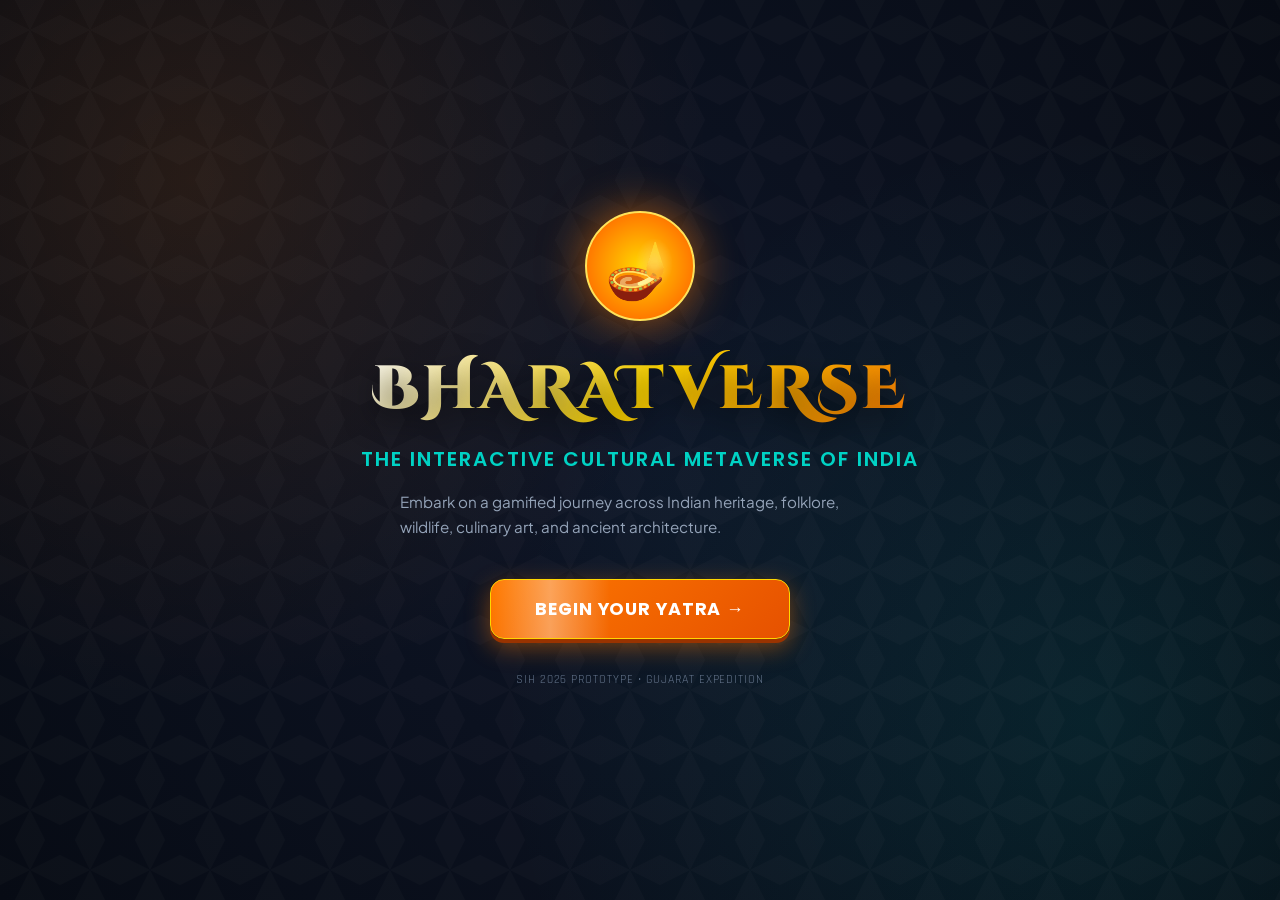
==== index.html @ 57dc3ab0 "Frontend" ====
<!DOCTYPE html>
<html lang="en">
<head>
  <meta charset="UTF-8">
  <meta name="viewport" content="width=device-width, initial-scale=1.0, maximum-scale=1.0, user-scalable=no">
  <title>BharatVerse — The Cultural Metaverse of India (SIH 2026 Prototype)</title>
  
  <!-- Google Fonts: Cinzel Decorative, Poppins, Plus Jakarta Sans, Rajdhani -->
  <link rel="preconnect" href="https://fonts.googleapis.com">
  <link rel="preconnect" href="https://fonts.gstatic.com" crossorigin>
  <link href="https://fonts.googleapis.com/css2?family=Cinzel+Decorative:wght@700;900&family=Plus+Jakarta+Sans:wght@400;500;600;700&family=Poppins:wght@500;600;700;800&family=Rajdhani:wght@600;700;800&display=swap" rel="stylesheet">
  
  <!-- CSS Stylesheets -->
  <link rel="stylesheet" href="css/main.css">
  <link rel="stylesheet" href="css/components.css">
  <link rel="stylesheet" href="css/animations.css">
  <link rel="stylesheet" href="css/map.css">
</head>
<body>
  <!-- Ambient Cosmic & Sacred Mandala Background -->
  <div class="bg-bharat-universe">
    <div class="bg-mandala-overlay"></div>
  </div>

  <!-- App Shell Container -->
  <div id="app">

    <!-- Global Top Game HUD (Heads-Up Display) -->
    <header id="top-hud" class="top-hud hidden" role="banner" aria-label="Game HUD">
      <!-- Player Profile Info -->
      <div class="hud-player-profile">
        <div class="hud-avatar-frame">
          <span id="hud-avatar-icon">🪖</span>
          <span id="hud-level-badge" class="hud-level-badge">L1</span>
        </div>
        <div class="hud-player-info">
          <span id="hud-player-name" class="hud-player-name">Yatri Explorer</span>
          <span id="hud-player-title" class="hud-player-title">Novice Yatri</span>
        </div>
      </div>

      <!-- XP Level Progress Bar -->
      <div class="hud-xp-container" role="progressbar" aria-label="XP Level Progress" aria-valuenow="50" aria-valuemin="0" aria-valuemax="250">
        <div class="hud-xp-header">
          <span>PROGRESS</span>
          <span id="hud-xp-text">50 / 250 XP</span>
        </div>
        <div class="hud-xp-track">
          <div id="hud-xp-fill" class="hud-xp-fill" style="width: 20%;"></div>
        </div>
      </div>

      <!-- Treasury & Quick Actions -->
      <div class="hud-stats-group">
        <div class="hud-coin-pill" title="Bharat Coins">
          <span>🪙</span>
          <span id="hud-coins-val">100</span>
        </div>
        <button id="hud-sound-toggle-btn" class="btn-icon" title="Toggle Sound (Mute/Unmute)" aria-label="Sound Toggle">
          🔊
        </button>
        <button id="hud-logout-btn" class="btn-icon" title="Switch Explorer Profile" aria-label="Switch Profile">
          ⚙️
        </button>
      </div>
    </header>

    <!-- Main Screens Viewport -->
    <main class="screens-viewport">

      <!-- ====================================================================
           SCREEN 1: SPLASH SCREEN
           ==================================================================== -->
      <section id="screen-splash" class="screen" aria-label="Splash Screen">
        <div class="flex flex-col items-center justify-center h-full text-center px-4" style="height: 100%; display: flex; flex-direction: column; align-items: center; justify-content: center; padding: 1.5rem;">
          
          <!-- Animated Golden Emblem -->
          <div class="anim-float mb-6" style="margin-bottom: 1.5rem;">
            <div style="width: 110px; height: 110px; border-radius: 50%; background: radial-gradient(circle, #FFD700 0%, #FF7A00 70%, transparent 100%); display: flex; align-items: center; justify-content: center; box-shadow: 0 0 45px rgba(255, 122, 0, 0.6); border: 2px solid #FFE259;">
              <span style="font-size: 3.5rem;">🪔</span>
            </div>
          </div>

          <!-- Title & Tagline -->
          <h1 style="font-family: var(--font-display); font-size: clamp(2.2rem, 5vw, 3.8rem); font-weight: 900; letter-spacing: 0.06em; background: linear-gradient(135deg, #FFFFFF 0%, #FFD700 50%, #FF7A00 100%); -webkit-background-clip: text; -webkit-text-fill-color: transparent; margin-bottom: 0.5rem; text-shadow: 0 10px 30px rgba(0,0,0,0.5);">
            BHARATVERSE
          </h1>
          
          <p style="font-family: var(--font-title); font-size: clamp(0.95rem, 2vw, 1.25rem); color: var(--color-peacock-light); font-weight: 600; letter-spacing: 0.1em; text-transform: uppercase; margin-bottom: 1rem;">
            The Interactive Cultural Metaverse of India
          </p>

          <p style="max-width: 480px; font-size: 0.95rem; color: #94A3B8; margin-bottom: 2.5rem; line-height: 1.6;">
            Embark on a gamified journey across Indian heritage, folklore, wildlife, culinary art, and ancient architecture.
          </p>

          <!-- Call to Action Button -->
          <button id="splash-enter-btn" class="btn btn-primary btn-shimmer-effect" style="padding: 1rem 2.75rem; font-size: 1.1rem;">
            Begin Your Yatra →
          </button>

          <div style="margin-top: 2rem; font-size: 0.75rem; color: #64748B; font-family: var(--font-mono); letter-spacing: 0.08em;">
            SIH 2026 PROTOTYPE • GUJARAT EXPEDITION
          </div>
        </div>
      </section>

      <!-- ====================================================================
           SCREEN 2: LOGIN & AVATAR ONBOARDING
           ==================================================================== -->
      <section id="screen-login" class="screen" aria-label="Login & Onboarding">
        <div style="height: 100%; display: flex; align-items: center; justify-content: center; padding: 1.5rem;">
          <div class="glass-panel" style="width: 100%; max-width: 480px; padding: 2rem; text-align: center;">
            
            <div style="display: inline-flex; align-items: center; justify-content: center; width: 56px; height: 56px; border-radius: 50%; background: rgba(255, 122, 0, 0.15); border: 1px solid var(--color-kesariya); font-size: 1.8rem; margin-bottom: 1rem;">
              🧭
            </div>

            <h2 style="font-family: var(--font-display); font-size: 1.75rem; color: #FFFFFF; margin-bottom: 0.25rem;">
              Create Explorer Profile
            </h2>
            <p style="font-size: 0.85rem; color: #94A3B8; margin-bottom: 1.5rem;">
              Choose your cultural companion avatar and enter your name.
            </p>

            <!-- Avatar Selection Grid -->
            <div style="text-align: left;">
              <label style="font-size: 0.75rem; font-weight: 700; color: #CBD5E1; text-transform: uppercase; letter-spacing: 0.05em;">
                Select Avatar
              </label>
              <div id="login-avatar-grid" class="avatar-grid">
                <!-- Dynamically populated from statesData.js -->
              </div>
            </div>

            <!-- Name Input Field -->
            <div style="text-align: left; margin-bottom: 1.5rem;">
              <label for="login-name-input" style="font-size: 0.75rem; font-weight: 700; color: #CBD5E1; text-transform: uppercase; letter-spacing: 0.05em; display: block; margin-bottom: 0.4rem;">
                Explorer Name
              </label>
              <input type="text" id="login-name-input" class="input-field" placeholder="e.g. Yatri Vikram" maxlength="24" autocomplete="off">
            </div>

            <!-- Action Buttons -->
            <div style="display: flex; flex-direction: column; gap: 0.75rem;">
              <button id="login-submit-btn" class="btn btn-primary btn-shimmer-effect" style="width: 100%;">
                Enter BharatVerse →
              </button>
              
              <button id="login-guest-btn" class="btn btn-outline" style="width: 100%;">
                ⚡ Quick Play as Guest
              </button>
            </div>

            <p style="font-size: 0.72rem; color: #64748B; margin-top: 1.25rem;">
              Progress is securely stored locally on your device.
            </p>
          </div>
        </div>
      </section>

      <!-- ====================================================================
           SCREEN 3: INDIA MAP HUB SCREEN
           ==================================================================== -->
      <section id="screen-map" class="screen" aria-label="India Map Hub">
        <div class="map-screen-layout">
          
          <!-- Interactive Map Viewport -->
          <div class="map-viewport">
            <div id="map-canvas-container" style="width: 100%; height: 100%; display: flex; align-items: center; justify-content: center;">
              <!-- IndiaMap SVG injected here -->
            </div>
          </div>

          <!-- State Info & Quest Sidebar -->
          <aside id="state-info-panel" class="state-info-panel glass-panel" aria-label="State Information Panel">
            <!-- Dynamically populated by IndiaMap.js -->
          </aside>

        </div>
      </section>

    </main>

    <!-- ======================================================================
         GLOBAL REUSABLE MODAL
         ====================================================================== -->
    <div id="global-modal-overlay" class="modal-overlay" role="dialog" aria-modal="true" aria-labelledby="modal-title">
      <div id="global-modal-container" class="modal-container">
        <button id="modal-close-btn" class="modal-close-btn" aria-label="Close Dialog">✕</button>
        
        <div style="display: flex; align-items: center; justify-content: space-between; margin-bottom: 0.5rem;">
          <div id="modal-badge-slot"></div>
        </div>

        <h3 id="modal-title" style="font-family: var(--font-display); font-size: 1.5rem; color: #FFFFFF; margin-bottom: 0.25rem;"></h3>
        <p id="modal-subtitle" style="font-size: 0.85rem; color: var(--color-peacock-light); font-weight: 600; margin-bottom: 1.25rem;"></p>

        <div id="modal-body" style="margin-bottom: 1.75rem;"></div>

        <div style="display: flex; gap: 0.75rem; justify-content: flex-end;">
          <button id="modal-secondary-btn" class="btn btn-outline" style="display: none;"></button>
          <button id="modal-primary-btn" class="btn btn-primary" style="display: none;"></button>
        </div>
      </div>
    </div>

  </div>

  <!-- Vanilla JavaScript Module Entry -->
  <script type="module" src="js/app.js"></script>
</body>
</html>
---- css/main.css ----
/* css/main.css - Core CSS variables, typography, reset, and base layout */

:root {
  /* Cultural Palette Tokens */
  --color-kesariya: #FF7A00;
  --color-kesariya-glow: rgba(255, 122, 0, 0.45);
  --color-marigold: #FFAA00;
  
  --color-peacock: #008E8A;
  --color-peacock-light: #00D2C4;
  --color-peacock-glow: rgba(0, 210, 196, 0.35);

  --color-royal-gold: #FFD700;
  --color-gold-metallic: linear-gradient(135deg, #FFE259 0%, #FFA751 100%);
  --color-gold-border: rgba(255, 215, 0, 0.35);

  --color-rann-white: #F8FAFC;
  --color-rann-sand: #F1E5D1;
  --color-terracotta: #D9534F;

  /* Surfaces & Dark Foundations */
  --bg-cosmic-dark: #070B14;
  --bg-surface-elevated: #0F172A;
  --bg-surface-glass: rgba(15, 23, 42, 0.78);
  --bg-surface-glass-hover: rgba(30, 41, 59, 0.88);
  --bg-surface-glass-border: rgba(255, 255, 255, 0.12);

  /* Status Colors */
  --color-success: #10B981;
  --color-error: #EF4444;
  --color-streak: #FF4500;
  --color-xp: #38BDF8;

  /* Typography */
  --font-display: 'Cinzel Decorative', 'Poppins', Georgia, serif;
  --font-title: 'Poppins', -apple-system, BlinkMacSystemFont, 'Segoe UI', Roboto, sans-serif;
  --font-body: 'Plus Jakarta Sans', -apple-system, BlinkMacSystemFont, 'Segoe UI', Roboto, sans-serif;
  --font-mono: 'Rajdhani', 'Courier New', monospace;

  /* Dimensions */
  --hud-height: 72px;
  --border-radius-sm: 8px;
  --border-radius-md: 14px;
  --border-radius-lg: 20px;
  --border-radius-pill: 9999px;

  /* Elevation */
  --shadow-glass: 0 8px 32px 0 rgba(0, 0, 0, 0.45);
  --shadow-glow-saffron: 0 0 25px rgba(255, 122, 0, 0.45);
  --shadow-glow-gold: 0 0 30px rgba(255, 215, 0, 0.4);
  --shadow-glow-teal: 0 0 25px rgba(0, 210, 196, 0.4);
}

/* Reset & Box Sizing */
*, *::before, *::after {
  box-sizing: border-box;
  margin: 0;
  padding: 0;
  -webkit-tap-highlight-color: transparent;
}

html, body {
  width: 100%;
  height: 100%;
  overflow: hidden;
  background-color: var(--bg-cosmic-dark);
  color: #F8FAFC;
  font-family: var(--font-body);
  font-size: 16px;
  line-height: 1.5;
  user-select: none;
  -webkit-font-smoothing: antialiased;
}

/* Cosmic Background */
.bg-bharat-universe {
  position: fixed;
  inset: 0;
  z-index: 0;
  background-color: var(--bg-cosmic-dark);
  background-image: 
    radial-gradient(circle at 15% 20%, rgba(255, 122, 0, 0.12) 0%, transparent 40%),
    radial-gradient(circle at 85% 80%, rgba(0, 210, 196, 0.1) 0%, transparent 45%),
    radial-gradient(circle at 50% 50%, rgba(15, 23, 42, 0.85) 0%, #070B14 100%);
  overflow: hidden;
  pointer-events: none;
}

/* Sacred Geometric Mandala Grid */
.bg-mandala-overlay {
  position: absolute;
  inset: 0;
  background-image: url("data:image/svg+xml,%3Csvg width='60' height='60' viewBox='0 0 60 60' xmlns='http://www.w3.org/2000/svg'%3E%3Cg fill='%23ffffff' fill-opacity='0.025' fill-rule='evenodd'%3E%3Cpath d='M30 30L15 0h30L30 30zM0 15l30 15L0 45V15zm60 0v30L30 30l30-15zM30 30l15 30H15l15-30z'/%3E%3C/g%3E%3C/svg%3E");
  opacity: 0.8;
}

/* Main App Shell */
#app {
  position: relative;
  width: 100%;
  height: 100%;
  display: flex;
  flex-direction: column;
  z-index: 1;
  overflow: hidden;
}

/* Screen Layer Container */
.screens-viewport {
  position: relative;
  flex: 1;
  width: 100%;
  height: 100%;
  overflow: hidden;
}

/* Individual Screen Container */
.screen {
  position: absolute;
  inset: 0;
  width: 100%;
  height: 100%;
  display: flex;
  flex-direction: column;
  opacity: 0;
  visibility: hidden;
  pointer-events: none;
  transition: opacity 0.35s cubic-bezier(0.4, 0, 0.2, 1), transform 0.35s cubic-bezier(0.4, 0, 0.2, 1);
  transform: scale(0.98);
}

.screen.active {
  opacity: 1;
  visibility: visible;
  pointer-events: all;
  transform: scale(1);
}

/* Glassmorphism Panel Base */
.glass-panel {
  background: var(--bg-surface-glass);
  backdrop-filter: blur(16px);
  -webkit-backdrop-filter: blur(16px);
  border: 1px solid var(--bg-surface-glass-border);
  box-shadow: var(--shadow-glass), inset 0 1px 0 rgba(255, 255, 255, 0.1);
  border-radius: var(--border-radius-lg);
}
---- css/components.css ----
/* css/components.css - Reusable UI components: Buttons, HUD, Cards, Modals, Badges */

/* ==========================================================================
   1. BUTTON SYSTEM
   ========================================================================== */

/* Base Button */
.btn {
  display: inline-flex;
  align-items: center;
  justify-content: center;
  gap: 0.5rem;
  font-family: var(--font-title);
  font-weight: 600;
  font-size: 0.95rem;
  padding: 0.75rem 1.5rem;
  border-radius: var(--border-radius-md);
  border: none;
  cursor: pointer;
  outline: none;
  text-decoration: none;
  transition: all 0.2s cubic-bezier(0.4, 0, 0.2, 1);
  position: relative;
  overflow: hidden;
}

.btn:focus-visible {
  box-shadow: 0 0 0 3px var(--color-peacock-light);
}

/* Primary Adventure CTA (Saffron / Gold 3D Bevel) */
.btn-primary {
  background: linear-gradient(135deg, #FF7A00 0%, #E65100 100%);
  color: #FFFFFF;
  border: 1px solid #FFD700;
  box-shadow: 0 4px 0 #993300, 0 8px 25px rgba(255, 122, 0, 0.45);
  text-transform: uppercase;
  letter-spacing: 0.05em;
  font-weight: 700;
}

.btn-primary:hover {
  transform: translateY(-2px);
  box-shadow: 0 6px 0 #993300, 0 12px 30px rgba(255, 122, 0, 0.65);
  background: linear-gradient(135deg, #FFA040 0%, #FF6F00 100%);
}

.btn-primary:active {
  transform: translateY(2px);
  box-shadow: 0 2px 0 #993300, 0 4px 15px rgba(255, 122, 0, 0.4);
}

/* Secondary Peacock Button */
.btn-secondary {
  background: rgba(0, 142, 138, 0.25);
  color: #E0F7F6;
  border: 1px solid var(--color-peacock-light);
  backdrop-filter: blur(8px);
}

.btn-secondary:hover {
  background: rgba(0, 142, 138, 0.45);
  box-shadow: var(--shadow-glow-teal);
  transform: translateY(-1px);
}

/* Guest / Outline Button */
.btn-outline {
  background: rgba(255, 255, 255, 0.05);
  color: #CBD5E1;
  border: 1px solid rgba(255, 255, 255, 0.2);
}

.btn-outline:hover {
  background: rgba(255, 255, 255, 0.1);
  border-color: rgba(255, 255, 255, 0.4);
  color: #FFFFFF;
}

/* Icon Action Button */
.btn-icon {
  width: 44px;
  height: 44px;
  padding: 0;
  border-radius: var(--border-radius-pill);
  background: rgba(15, 23, 42, 0.7);
  border: 1px solid rgba(255, 255, 255, 0.15);
  color: #F8FAFC;
  display: flex;
  align-items: center;
  justify-content: center;
  transition: all 0.2s ease;
}

.btn-icon:hover {
  background: rgba(30, 41, 59, 0.9);
  border-color: var(--color-royal-gold);
  transform: scale(1.05);
  color: var(--color-royal-gold);
}

/* ==========================================================================
   2. TOP HUD (HEADS-UP DISPLAY)
   ========================================================================== */

.top-hud {
  position: fixed;
  top: 1rem;
  left: 50%;
  transform: translateX(-50%);
  width: calc(100% - 2rem);
  max-width: 1200px;
  height: var(--hud-height);
  z-index: 100;
  display: flex;
  align-items: center;
  justify-content: space-between;
  padding: 0.5rem 1.25rem;
  background: rgba(15, 23, 42, 0.85);
  backdrop-filter: blur(16px);
  -webkit-backdrop-filter: blur(16px);
  border: 1px solid rgba(255, 255, 255, 0.12);
  border-radius: var(--border-radius-pill);
  box-shadow: var(--shadow-glass);
  transition: transform 0.3s ease, opacity 0.3s ease;
}

.top-hud.hidden {
  transform: translate(-50%, -120%);
  opacity: 0;
  pointer-events: none;
}

.hud-player-profile {
  display: flex;
  align-items: center;
  gap: 0.75rem;
}

.hud-avatar-frame {
  position: relative;
  width: 46px;
  height: 46px;
  border-radius: var(--border-radius-pill);
  border: 2px solid var(--color-royal-gold);
  background: #1E293B;
  display: flex;
  align-items: center;
  justify-content: center;
  font-size: 1.5rem;
  box-shadow: 0 0 10px rgba(255, 215, 0, 0.3);
}

.hud-level-badge {
  position: absolute;
  bottom: -4px;
  right: -6px;
  background: var(--color-kesariya);
  color: #FFFFFF;
  font-family: var(--font-mono);
  font-size: 0.7rem;
  font-weight: 700;
  padding: 1px 5px;
  border-radius: var(--border-radius-pill);
  border: 1px solid #FFFFFF;
}

.hud-player-info {
  display: flex;
  flex-direction: column;
}

.hud-player-name {
  font-family: var(--font-title);
  font-size: 0.95rem;
  font-weight: 700;
  color: #F8FAFC;
  line-height: 1.2;
}

.hud-player-title {
  font-size: 0.75rem;
  color: var(--color-peacock-light);
  font-weight: 500;
}

/* XP Bar Component */
.hud-xp-container {
  display: flex;
  flex-direction: column;
  gap: 0.25rem;
  width: 180px;
}

.hud-xp-header {
  display: flex;
  justify-content: space-between;
  font-size: 0.72rem;
  font-family: var(--font-mono);
  font-weight: 700;
  color: #94A3B8;
  letter-spacing: 0.05em;
}

.hud-xp-track {
  width: 100%;
  height: 8px;
  background: rgba(255, 255, 255, 0.1);
  border-radius: var(--border-radius-pill);
  overflow: hidden;
  position: relative;
}

.hud-xp-fill {
  height: 100%;
  width: 0%;
  background: linear-gradient(90deg, var(--color-peacock-light) 0%, var(--color-kesariya) 100%);
  box-shadow: 0 0 10px rgba(255, 122, 0, 0.8);
  border-radius: var(--border-radius-pill);
  transition: width 0.6s cubic-bezier(0.4, 0, 0.2, 1);
}

/* Stats / Coins */
.hud-stats-group {
  display: flex;
  align-items: center;
  gap: 1rem;
}

.hud-coin-pill {
  display: flex;
  align-items: center;
  gap: 0.4rem;
  background: rgba(255, 215, 0, 0.12);
  border: 1px solid rgba(255, 215, 0, 0.3);
  padding: 0.35rem 0.75rem;
  border-radius: var(--border-radius-pill);
  font-family: var(--font-mono);
  font-weight: 700;
  font-size: 0.9rem;
  color: var(--color-royal-gold);
}

/* ==========================================================================
   3. AVATAR SELECTOR & FORM INPUTS
   ========================================================================== */

.avatar-grid {
  display: grid;
  grid-template-columns: repeat(4, 1fr);
  gap: 0.75rem;
  margin: 1.25rem 0;
}

.avatar-card {
  display: flex;
  flex-direction: column;
  align-items: center;
  gap: 0.5rem;
  padding: 0.75rem 0.5rem;
  background: rgba(30, 41, 59, 0.6);
  border: 2px solid transparent;
  border-radius: var(--border-radius-md);
  cursor: pointer;
  transition: all 0.2s ease;
}

.avatar-card:hover {
  background: rgba(30, 41, 59, 0.9);
  border-color: rgba(255, 215, 0, 0.4);
  transform: translateY(-2px);
}

.avatar-card.selected {
  background: rgba(255, 122, 0, 0.15);
  border-color: var(--color-kesariya);
  box-shadow: 0 0 15px rgba(255, 122, 0, 0.4);
}

.avatar-icon {
  font-size: 2.2rem;
  line-height: 1;
}

.avatar-name {
  font-size: 0.8rem;
  font-weight: 600;
  color: #E2E8F0;
}

.input-field {
  width: 100%;
  padding: 0.875rem 1.25rem;
  background: rgba(15, 23, 42, 0.8);
  border: 1px solid rgba(255, 255, 255, 0.15);
  border-radius: var(--border-radius-md);
  color: #FFFFFF;
  font-family: var(--font-body);
  font-size: 1rem;
  outline: none;
  transition: all 0.2s ease;
}

.input-field:focus {
  border-color: var(--color-kesariya);
  box-shadow: 0 0 0 3px rgba(255, 122, 0, 0.25);
  background: rgba(15, 23, 42, 0.95);
}

.input-field::placeholder {
  color: #64748B;
}

/* ==========================================================================
   4. MODALS & POPUPS
   ========================================================================== */

.modal-overlay {
  position: fixed;
  inset: 0;
  z-index: 200;
  background: rgba(7, 11, 20, 0.8);
  backdrop-filter: blur(12px);
  -webkit-backdrop-filter: blur(12px);
  display: flex;
  align-items: center;
  justify-content: center;
  padding: 1.5rem;
  opacity: 0;
  visibility: hidden;
  transition: opacity 0.25s ease, visibility 0.25s ease;
}

.modal-overlay.active {
  opacity: 1;
  visibility: visible;
}

.modal-container {
  width: 100%;
  max-width: 520px;
  background: #0F172A;
  border: 1px solid rgba(255, 255, 255, 0.15);
  border-radius: var(--border-radius-lg);
  box-shadow: 0 20px 50px rgba(0, 0, 0, 0.7);
  padding: 2rem;
  position: relative;
  transform: scale(0.92) translateY(20px);
  transition: transform 0.3s cubic-bezier(0.34, 1.56, 0.64, 1);
  max-height: 90vh;
  overflow-y: auto;
}

.modal-overlay.active .modal-container {
  transform: scale(1) translateY(0);
}

.modal-close-btn {
  position: absolute;
  top: 1.25rem;
  right: 1.25rem;
  background: transparent;
  border: none;
  color: #94A3B8;
  font-size: 1.5rem;
  cursor: pointer;
  width: 36px;
  height: 36px;
  border-radius: var(--border-radius-pill);
  display: flex;
  align-items: center;
  justify-content: center;
  transition: all 0.2s ease;
}

.modal-close-btn:hover {
  background: rgba(255, 255, 255, 0.1);
  color: #FFFFFF;
}

/* Locked State Badge in Modal */
.badge-locked {
  display: inline-flex;
  align-items: center;
  gap: 0.35rem;
  background: rgba(239, 68, 68, 0.15);
  border: 1px solid rgba(239, 68, 68, 0.35);
  color: #F87171;
  font-size: 0.75rem;
  font-weight: 700;
  padding: 0.25rem 0.65rem;
  border-radius: var(--border-radius-pill);
  text-transform: uppercase;
}

.badge-playable {
  display: inline-flex;
  align-items: center;
  gap: 0.35rem;
  background: rgba(16, 185, 129, 0.2);
  border: 1px solid rgba(16, 185, 129, 0.5);
  color: #34D399;
  font-size: 0.75rem;
  font-weight: 700;
  padding: 0.25rem 0.65rem;
  border-radius: var(--border-radius-pill);
  text-transform: uppercase;
}
---- css/animations.css ----
/* css/animations.css - Keyframes, glow pulses, radar markers, and screen transitions */

/* 1. Radar Pulse (Playable Gujarat Marker) */
@keyframes radar-pulse {
  0% {
    transform: scale(0.9);
    opacity: 0.9;
  }
  50% {
    transform: scale(1.6);
    opacity: 0.4;
  }
  100% {
    transform: scale(2.2);
    opacity: 0;
  }
}

.anim-radar {
  animation: radar-pulse 2s cubic-bezier(0.25, 1, 0.5, 1) infinite;
}

/* 2. Floating Gentle Bobbing (Splash Logo & Avatars) */
@keyframes float-bob {
  0%, 100% {
    transform: translateY(0px);
  }
  50% {
    transform: translateY(-8px);
  }
}

.anim-float {
  animation: float-bob 3.5s ease-in-out infinite;
}

/* 3. Golden Aura Breathing */
@keyframes aura-breathe {
  0%, 100% {
    box-shadow: 0 0 20px rgba(255, 122, 0, 0.4), inset 0 0 10px rgba(255, 215, 0, 0.2);
  }
  50% {
    box-shadow: 0 0 35px rgba(255, 215, 0, 0.7), inset 0 0 15px rgba(255, 215, 0, 0.5);
  }
}

.anim-glow-aura {
  animation: aura-breathe 2.8s ease-in-out infinite;
}

/* 4. Button Light Shimmer Streak */
@keyframes shimmer-sweep {
  0% {
    transform: translateX(-150%) skewX(-20deg);
  }
  20%, 100% {
    transform: translateX(250%) skewX(-20deg);
  }
}

.btn-shimmer-effect::after {
  content: '';
  position: absolute;
  top: 0;
  left: 0;
  width: 40%;
  height: 100%;
  background: linear-gradient(90deg, transparent, rgba(255, 255, 255, 0.35), transparent);
  animation: shimmer-sweep 4s infinite ease-in-out;
}

/* 5. Locked State Error Shake */
@keyframes shake-x {
  0%, 100% { transform: translateX(0); }
  20%, 60% { transform: translateX(-5px); }
  40%, 80% { transform: translateX(5px); }
}

.anim-shake {
  animation: shake-x 0.4s ease-in-out;
}

/* 6. Spin / Rotation (Ashoka Chakra / Loader) */
@keyframes continuous-spin {
  from { transform: rotate(0deg); }
  to { transform: rotate(360deg); }
}

.anim-spin {
  animation: continuous-spin 12s linear infinite;
}
---- css/map.css ----
/* css/map.css - Styles for the interactive India SVG Map and State POI Markers */

.map-screen-layout {
  display: flex;
  width: 100%;
  height: 100%;
  padding-top: calc(var(--hud-height) + 1.5rem);
  padding-bottom: 1.5rem;
  padding-left: 2rem;
  padding-right: 2rem;
  gap: 2rem;
  align-items: center;
  justify-content: center;
  position: relative;
}

/* Map Canvas Container */
.map-viewport {
  flex: 1;
  height: 100%;
  display: flex;
  align-items: center;
  justify-content: center;
  position: relative;
  overflow: hidden;
}

.map-svg-container {
  width: 100%;
  max-width: 650px;
  max-height: 80vh;
  position: relative;
  display: flex;
  align-items: center;
  justify-content: center;
}

.india-svg-map {
  width: 100%;
  height: auto;
  max-height: 75vh;
  filter: drop-shadow(0 15px 35px rgba(0, 0, 0, 0.6));
}

/* Base State Vector Styles */
.state-path {
  fill: #1E293B;
  stroke: rgba(255, 255, 255, 0.18);
  stroke-width: 1.2;
  stroke-linejoin: round;
  transition: all 0.25s ease;
  cursor: pointer;
}

.state-path:hover {
  fill: #334155;
  stroke: rgba(255, 255, 255, 0.4);
}

/* Playable State: Gujarat */
.state-path.playable {
  fill: #064E3B;
  stroke: #FFD700;
  stroke-width: 2.2;
  filter: drop-shadow(0 0 12px rgba(255, 215, 0, 0.5));
}

.state-path.playable:hover {
  fill: #047857;
  stroke: #FFE566;
  filter: drop-shadow(0 0 20px rgba(255, 215, 0, 0.8));
}

/* Locked States */
.state-path.locked-state {
  fill: #182030;
  stroke: rgba(148, 163, 184, 0.25);
  stroke-width: 1.2;
}

.state-path.locked-state:hover {
  fill: #222C42;
  stroke: rgba(248, 113, 113, 0.6);
}

/* Specific Tinting for Preview States */
.state-path[data-state-id="rajasthan"] {
  fill: #271E1B;
}
.state-path[data-state-id="tamil-nadu"] {
  fill: #182032;
}
.state-path[data-state-id="west-bengal"] {
  fill: #231C2E;
}

/* Active Selected State */
.state-path.selected {
  stroke-width: 3;
  stroke: #FF7A00;
  filter: drop-shadow(0 0 18px rgba(255, 122, 0, 0.8));
}

/* State Map Markers / Pins Layer */
.map-pins-layer {
  position: absolute;
  inset: 0;
  pointer-events: none;
}

.map-pin {
  position: absolute;
  transform: translate(-50%, -50%);
  pointer-events: all;
  cursor: pointer;
  display: flex;
  flex-direction: column;
  align-items: center;
  gap: 0.35rem;
  transition: transform 0.2s ease;
  z-index: 10;
}

.map-pin:hover {
  transform: translate(-50%, -55%) scale(1.08);
}

/* Playable Gujarat Pin */
.pin-playable .pin-icon-wrap {
  position: relative;
  width: 44px;
  height: 44px;
  border-radius: 50%;
  background: linear-gradient(135deg, #FF7A00, #FFD700);
  display: flex;
  align-items: center;
  justify-content: center;
  box-shadow: 0 0 20px rgba(255, 122, 0, 0.6);
  border: 2px solid #FFFFFF;
}

.pin-radar-ring {
  position: absolute;
  inset: -8px;
  border-radius: 50%;
  border: 2px solid #FFD700;
  pointer-events: none;
}

/* Locked Pin */
.pin-locked .pin-icon-wrap {
  width: 36px;
  height: 36px;
  border-radius: 50%;
  background: rgba(15, 23, 42, 0.85);
  border: 1px solid rgba(255, 255, 255, 0.25);
  display: flex;
  align-items: center;
  justify-content: center;
  color: #94A3B8;
  box-shadow: 0 4px 12px rgba(0, 0, 0, 0.4);
}

.pin-locked:hover .pin-icon-wrap {
  border-color: #F87171;
  color: #F87171;
  box-shadow: 0 0 15px rgba(239, 68, 68, 0.4);
}

.pin-label {
  background: rgba(15, 23, 42, 0.9);
  backdrop-filter: blur(8px);
  border: 1px solid rgba(255, 255, 255, 0.15);
  padding: 0.2rem 0.65rem;
  border-radius: var(--border-radius-pill);
  font-family: var(--font-title);
  font-size: 0.72rem;
  font-weight: 700;
  color: #F8FAFC;
  white-space: nowrap;
  box-shadow: 0 4px 10px rgba(0, 0, 0, 0.4);
}

.pin-playable .pin-label {
  border-color: var(--color-royal-gold);
  color: var(--color-royal-gold);
}

/* State Info Sidebar / Panel */
.state-info-panel {
  width: 360px;
  max-width: 100%;
  height: auto;
  max-height: 80vh;
  display: flex;
  flex-direction: column;
  padding: 1.5rem;
  gap: 1.25rem;
  overflow-y: auto;
  z-index: 20;
}

.state-info-header {
  display: flex;
  align-items: flex-start;
  justify-content: space-between;
}

.state-title-group h2 {
  font-family: var(--font-display);
  font-size: 1.6rem;
  color: #FFFFFF;
  line-height: 1.1;
  margin-bottom: 0.25rem;
}

.state-tagline {
  font-size: 0.82rem;
  color: var(--color-peacock-light);
  font-weight: 500;
}

.state-stats-row {
  display: grid;
  grid-template-columns: repeat(3, 1fr);
  gap: 0.5rem;
}

.stat-box {
  background: rgba(255, 255, 255, 0.04);
  border: 1px solid rgba(255, 255, 255, 0.08);
  border-radius: var(--border-radius-sm);
  padding: 0.5rem;
  text-align: center;
}

.stat-box .val {
  font-family: var(--font-mono);
  font-weight: 700;
  font-size: 1.1rem;
  color: var(--color-royal-gold);
}

.stat-box .lbl {
  font-size: 0.68rem;
  color: #94A3B8;
  text-transform: uppercase;
}

.pillars-list {
  display: flex;
  flex-direction: column;
  gap: 0.4rem;
}

.pillar-item {
  display: flex;
  align-items: center;
  gap: 0.5rem;
  font-size: 0.85rem;
  color: #CBD5E1;
  background: rgba(255, 255, 255, 0.03);
  padding: 0.4rem 0.6rem;
  border-radius: var(--border-radius-sm);
}

/* Responsive Rules */
@media (max-width: 900px) {
  .map-screen-layout {
    flex-direction: column;
    padding-top: calc(var(--hud-height) + 0.75rem);
    padding-left: 1rem;
    padding-right: 1rem;
    padding-bottom: 1rem;
    overflow-y: auto;
  }
  
  .map-viewport {
    min-height: 45vh;
    flex: none;
    width: 100%;
  }

  .state-info-panel {
    width: 100%;
    max-height: none;
  }
}
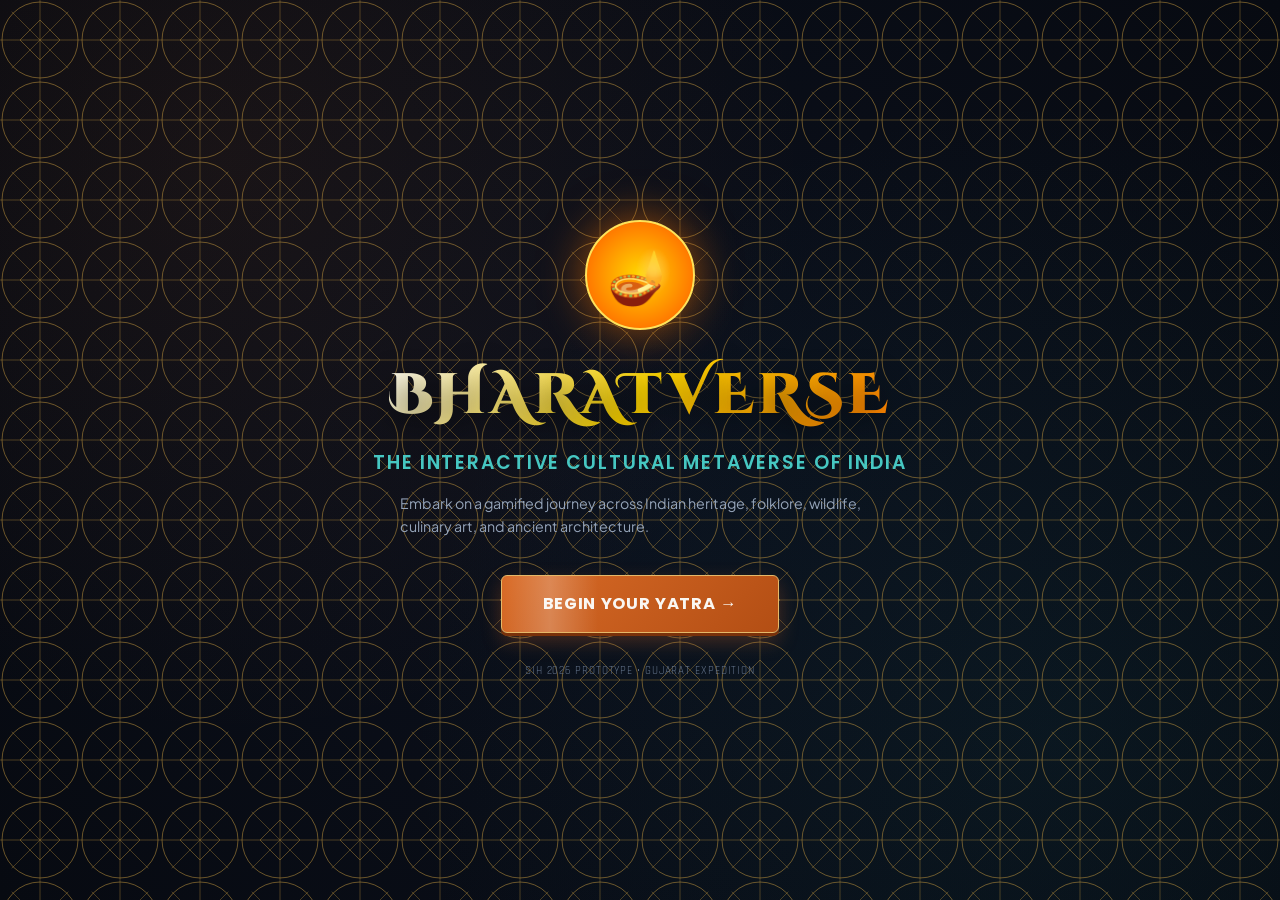
==== commit 11282ce8: "Update" ====
--- a/index.html
+++ b/index.html
@@ -15,6 +15,13 @@
   <link rel="stylesheet" href="css/components.css">
   <link rel="stylesheet" href="css/animations.css">
   <link rel="stylesheet" href="css/map.css">
+  <link rel="stylesheet" href="css/gujarat.css">
+  <link rel="stylesheet" href="css/story.css">
+  <link rel="stylesheet" href="css/minigame.css">
+  <link rel="stylesheet" href="css/quiz.css">
+  <link rel="stylesheet" href="css/museum.css">
+  <link rel="stylesheet" href="css/aiguide.css">
+  <link rel="stylesheet" href="css/gir-guardian.css">
 </head>
 <body>
   <!-- Ambient Cosmic & Sacred Mandala Background -->
@@ -52,6 +59,14 @@
 
       <!-- Treasury & Quick Actions -->
       <div class="hud-stats-group">
+        <div class="hud-score-pill" title="Total Exploration Score">
+          <span>🏆</span>
+          <span id="hud-score-val">0</span>
+        </div>
+        <div class="hud-mastery-pill" title="Gujarat State Mastery Completion">
+          <span>🗺️</span>
+          <span id="hud-mastery-val">0%</span>
+        </div>
         <div class="hud-coin-pill" title="Bharat Coins">
           <span>🪙</span>
           <span id="hud-coins-val">100</span>
@@ -59,7 +74,7 @@
         <button id="hud-sound-toggle-btn" class="btn-icon" title="Toggle Sound (Mute/Unmute)" aria-label="Sound Toggle">
           🔊
         </button>
-        <button id="hud-logout-btn" class="btn-icon" title="Switch Explorer Profile" aria-label="Switch Profile">
+        <button id="hud-settings-btn" class="btn-icon" title="Expedition Settings & Progress" aria-label="Settings and Progress">
           ⚙️
         </button>
       </div>
@@ -180,6 +195,55 @@
         </div>
       </section>
 
+      <!-- ====================================================================
+           SCREEN 4: GUJARAT INTRODUCTION & MIRA GUIDE SCREEN
+           ==================================================================== -->
+      <section id="screen-gujarat-intro" class="screen" aria-label="Gujarat Introduction Screen">
+        <!-- Dynamically rendered by GujaratIntroScreen.js -->
+      </section>
+
+      <!-- ====================================================================
+           SCREEN 5: GUJARAT REGIONAL EXPLORATION MAP SCREEN
+           ==================================================================== -->
+      <section id="screen-gujarat-map" class="screen" aria-label="Gujarat Regional Map Screen">
+        <!-- Dynamically rendered by GujaratMapScreen.js -->
+      </section>
+
+      <!-- ====================================================================
+           SCREEN 6: STORY-DRIVEN LEARNING HUB & CULTURAL DILEMMAS
+           ==================================================================== -->
+      <section id="screen-story" class="screen" aria-label="Story-Driven Learning Screen">
+        <!-- Dynamically rendered by StoryScreen.js -->
+      </section>
+
+      <!-- ====================================================================
+           SCREEN 7: EDUCATIONAL HERITAGE PUZZLE MINI-GAME
+           ==================================================================== -->
+      <section id="screen-game" class="screen" aria-label="Heritage Puzzle Mini-Game Screen">
+        <!-- Dynamically rendered by MiniGameScreen.js -->
+      </section>
+
+      <!-- ====================================================================
+           SCREEN 8: CULTURAL KNOWLEDGE & HERITAGE QUIZ ENGINE
+           ==================================================================== -->
+      <section id="screen-quiz" class="screen" aria-label="Cultural Knowledge Quiz Screen">
+        <!-- Dynamically rendered by QuizScreen.js -->
+      </section>
+
+      <!-- ====================================================================
+           SCREEN 9: GUJARAT CULTURAL REWARD MUSEUM & VAULT
+           ==================================================================== -->
+      <section id="screen-museum" class="screen" aria-label="Gujarat Cultural Museum Screen">
+        <!-- Dynamically rendered by MuseumScreen.js -->
+      </section>
+
+      <!-- ====================================================================
+           SCREEN 10: GIR NATIONAL PARK — THE GIR GUARDIAN
+           ==================================================================== -->
+      <section id="screen-gir-guardian" class="screen" aria-label="The Gir Guardian Mission Screen">
+        <!-- Dynamically rendered by GirGuardianScreen.js -->
+      </section>
+
     </main>
 
     <!-- ======================================================================
--- a/css/main.css
+++ b/css/main.css
@@ -1,57 +1,131 @@
-/* css/main.css - Core CSS variables, typography, reset, and base layout */
+/* css/main.css - BharatVerse Design Tokens, Typography Scale, Global Surfaces & Layout */
 
 :root {
-  /* Cultural Palette Tokens */
-  --color-kesariya: #FF7A00;
-  --color-kesariya-glow: rgba(255, 122, 0, 0.45);
-  --color-marigold: #FFAA00;
+  /* ==========================================================================
+     1. REFINED CULTURAL PALETTE (HERITAGE ADVENTURE UI)
+     ========================================================================== */
   
-  --color-peacock: #008E8A;
-  --color-peacock-light: #00D2C4;
-  --color-peacock-glow: rgba(0, 210, 196, 0.35);
-
-  --color-royal-gold: #FFD700;
-  --color-gold-metallic: linear-gradient(135deg, #FFE259 0%, #FFA751 100%);
-  --color-gold-border: rgba(255, 215, 0, 0.35);
-
-  --color-rann-white: #F8FAFC;
-  --color-rann-sand: #F1E5D1;
-  --color-terracotta: #D9534F;
-
-  /* Surfaces & Dark Foundations */
-  --bg-cosmic-dark: #070B14;
-  --bg-surface-elevated: #0F172A;
-  --bg-surface-glass: rgba(15, 23, 42, 0.78);
-  --bg-surface-glass-hover: rgba(30, 41, 59, 0.88);
-  --bg-surface-glass-border: rgba(255, 255, 255, 0.12);
-
-  /* Status Colors */
-  --color-success: #10B981;
-  --color-error: #EF4444;
-  --color-streak: #FF4500;
-  --color-xp: #38BDF8;
-
-  /* Typography */
-  --font-display: 'Cinzel Decorative', 'Poppins', Georgia, serif;
+  /* Royal Gold & Warm Brass Accents (Ancient Inlays & Relics) */
+  --gold-300: #F6D799;
+  --gold-400: #E5B869;
+  --gold-500: #C89B3C;
+  --gold-600: #A27621;
+  --gold-glow: rgba(229, 184, 105, 0.3);
+  --gold-border: rgba(229, 184, 105, 0.28);
+  --gold-border-bright: rgba(246, 215, 153, 0.55);
+
+  /* Kesariya Ochre & Saffron (Energy, Heritage, Action) */
+  --saffron-400: #F38C42;
+  --saffron-500: #D96B27;
+  --saffron-600: #B34E14;
+  --saffron-glow: rgba(217, 107, 39, 0.35);
+
+  /* Royal Peacock & Mineral Teal (Wisdom, Coastal Gujarat, Serenity) */
+  --peacock-300: #46C7C2;
+  --peacock-400: #1B828F;
+  --peacock-500: #0E606B;
+  --peacock-600: #083B44;
+  --peacock-glow: rgba(27, 130, 143, 0.32);
+
+  /* Deep Emerald & Sanctuary Green (Gir Wildlife, Success) */
+  --emerald-400: #34D399;
+  --emerald-500: #10B981;
+  --emerald-600: #059669;
+  --emerald-surface: rgba(6, 78, 59, 0.55);
+
+  /* Terracotta & Vermilion (Errors, Warnings, Earth) */
+  --terracotta-400: #F87171;
+  --terracotta-500: #EF4444;
+  --terracotta-surface: rgba(127, 29, 29, 0.6);
+
+  /* Noble Sandstone & Ivory (Readable Text & Highlights) */
+  --sand-50: #FAF7F2;
+  --sand-100: #F3EDE2;
+  --sand-200: #E5DBC9;
+  --sand-300: #C8BEAB;
+  --sand-400: #9E937F;
+
+  /* Atmospheric Shadows & Dark Canvas (Temple Vaults & Celestial Sky) */
+  --space-950: #070A11;
+  --space-900: #0B101C;
+  --space-850: #101728;
+  --space-800: #162035;
+  --space-700: #1F2C46;
+  --space-600: #2B3B5C;
+
+  /* Surfaces & Glassmorphic Elevation */
+  --surface-glass-subtle: rgba(16, 23, 40, 0.72);
+  --surface-glass-base: rgba(16, 23, 40, 0.86);
+  --surface-glass-elevated: rgba(22, 32, 53, 0.94);
+  --surface-glass-card: rgba(27, 39, 64, 0.65);
+  --surface-glass-border: rgba(255, 255, 255, 0.08);
+
+  /* Backward Compatibility Aliases */
+  --color-kesariya: var(--saffron-500);
+  --color-kesariya-glow: var(--saffron-glow);
+  --color-peacock: var(--peacock-500);
+  --color-peacock-light: var(--peacock-300);
+  --color-royal-gold: var(--gold-400);
+  --color-success: var(--emerald-500);
+  --color-error: var(--terracotta-500);
+  --bg-cosmic-dark: var(--space-950);
+  --bg-surface-elevated: var(--space-900);
+  --bg-surface-glass: var(--surface-glass-base);
+  --bg-surface-glass-border: var(--surface-glass-border);
+
+  /* ==========================================================================
+     2. STRUCTURED TYPOGRAPHY SCALE
+     ========================================================================== */
+  --font-display: 'Cinzel Decorative', 'Times New Roman', Georgia, serif;
   --font-title: 'Poppins', -apple-system, BlinkMacSystemFont, 'Segoe UI', Roboto, sans-serif;
   --font-body: 'Plus Jakarta Sans', -apple-system, BlinkMacSystemFont, 'Segoe UI', Roboto, sans-serif;
-  --font-mono: 'Rajdhani', 'Courier New', monospace;
-
-  /* Dimensions */
-  --hud-height: 72px;
-  --border-radius-sm: 8px;
-  --border-radius-md: 14px;
-  --border-radius-lg: 20px;
-  --border-radius-pill: 9999px;
-
-  /* Elevation */
-  --shadow-glass: 0 8px 32px 0 rgba(0, 0, 0, 0.45);
-  --shadow-glow-saffron: 0 0 25px rgba(255, 122, 0, 0.45);
-  --shadow-glow-gold: 0 0 30px rgba(255, 215, 0, 0.4);
-  --shadow-glow-teal: 0 0 25px rgba(0, 210, 196, 0.4);
-}
-
-/* Reset & Box Sizing */
+  --font-mono: 'Rajdhani', 'JetBrains Mono', 'Courier New', monospace;
+
+  /* ==========================================================================
+     3. SPACING & GEOMETRY SCALE (TACTILE GAME UI)
+     ========================================================================== */
+  --space-xs: 4px;
+  --space-sm: 8px;
+  --space-md: 14px;
+  --space-lg: 20px;
+  --space-xl: 28px;
+  --space-2xl: 40px;
+
+  --radius-xs: 4px;
+  --radius-sm: 6px;
+  --radius-md: 10px;
+  --radius-lg: 16px;
+  --radius-xl: 22px;
+  --radius-pill: 9999px;
+
+  /* Layout Constants */
+  --hud-height: 68px;
+  --container-max-width: 1240px;
+
+  /* ==========================================================================
+     4. TIMED MOTION & TRANSITION TOKENS
+     ========================================================================== */
+  --ease-out-expo: cubic-bezier(0.16, 1, 0.3, 1);
+  --ease-out-back: cubic-bezier(0.34, 1.35, 0.64, 1);
+  --ease-in-out-smooth: cubic-bezier(0.4, 0, 0.2, 1);
+
+  --motion-micro: 120ms;
+  --motion-fast: 200ms;
+  --motion-base: 300ms;
+  --motion-enter: 450ms;
+  --motion-cinematic: 600ms;
+
+  /* Shadow & Depth */
+  --shadow-subtle: 0 4px 16px rgba(0, 0, 0, 0.35);
+  --shadow-elevation: 0 12px 36px rgba(0, 0, 0, 0.55), 0 2px 8px rgba(0, 0, 0, 0.4);
+  --shadow-glass: 0 16px 40px rgba(0, 0, 0, 0.6), inset 0 1px 0 rgba(255, 255, 255, 0.1);
+  --shadow-gold-inset: inset 0 0 18px rgba(229, 184, 105, 0.15);
+}
+
+/* ==========================================================================
+   5. BASE RESET & VIEWPORT
+   ========================================================================== */
+
 *, *::before, *::after {
   box-sizing: border-box;
   margin: 0;
@@ -59,42 +133,57 @@
   -webkit-tap-highlight-color: transparent;
 }
 
+button, input, select, textarea {
+  font-family: inherit;
+  font-size: inherit;
+  line-height: inherit;
+  color: inherit;
+}
+
+button {
+  background: none;
+  border: none;
+  padding: 0;
+  cursor: pointer;
+}
+
 html, body {
   width: 100%;
   height: 100%;
   overflow: hidden;
-  background-color: var(--bg-cosmic-dark);
-  color: #F8FAFC;
+  background-color: var(--space-950);
+  color: var(--sand-100);
   font-family: var(--font-body);
-  font-size: 16px;
-  line-height: 1.5;
+  font-size: 15px;
+  line-height: 1.55;
   user-select: none;
   -webkit-font-smoothing: antialiased;
-}
-
-/* Cosmic Background */
+  -moz-osx-font-smoothing: grayscale;
+}
+
+/* Atmospheric Background Canvas */
 .bg-bharat-universe {
   position: fixed;
   inset: 0;
   z-index: 0;
-  background-color: var(--bg-cosmic-dark);
+  background-color: var(--space-950);
   background-image: 
-    radial-gradient(circle at 15% 20%, rgba(255, 122, 0, 0.12) 0%, transparent 40%),
-    radial-gradient(circle at 85% 80%, rgba(0, 210, 196, 0.1) 0%, transparent 45%),
-    radial-gradient(circle at 50% 50%, rgba(15, 23, 42, 0.85) 0%, #070B14 100%);
+    radial-gradient(circle at 18% 18%, rgba(217, 107, 39, 0.08) 0%, transparent 45%),
+    radial-gradient(circle at 82% 82%, rgba(27, 130, 143, 0.09) 0%, transparent 50%),
+    radial-gradient(circle at 50% 50%, var(--space-900) 0%, var(--space-950) 100%);
   overflow: hidden;
   pointer-events: none;
 }
 
-/* Sacred Geometric Mandala Grid */
+/* Subtle Ancient Cartography Mandala Watermark */
 .bg-mandala-overlay {
   position: absolute;
   inset: 0;
-  background-image: url("data:image/svg+xml,%3Csvg width='60' height='60' viewBox='0 0 60 60' xmlns='http://www.w3.org/2000/svg'%3E%3Cg fill='%23ffffff' fill-opacity='0.025' fill-rule='evenodd'%3E%3Cpath d='M30 30L15 0h30L30 30zM0 15l30 15L0 45V15zm60 0v30L30 30l30-15zM30 30l15 30H15l15-30z'/%3E%3C/g%3E%3C/svg%3E");
-  opacity: 0.8;
-}
-
-/* Main App Shell */
+  background-image: url("data:image/svg+xml,%3Csvg width='80' height='80' viewBox='0 0 80 80' xmlns='http://www.w3.org/2000/svg'%3E%3Cg fill='%23C89B3C' fill-opacity='0.018' fill-rule='evenodd'%3E%3Ccircle cx='40' cy='40' r='38' stroke='%23C89B3C' stroke-width='0.6' fill='none'/%3E%3Cpath d='M40 0L40 80M0 40L80 40M11.7 11.7L68.3 68.3M11.7 68.3L68.3 11.7' stroke='%23C89B3C' stroke-width='0.4'/%3E%3Cpolygon points='40,20 60,40 40,60 20,40' stroke='%23C89B3C' stroke-width='0.5' fill='none'/%3E%3C/g%3E%3C/svg%3E");
+  opacity: 0.85;
+}
+
+/* App Shell Structure */
 #app {
   position: relative;
   width: 100%;
@@ -105,7 +194,6 @@
   overflow: hidden;
 }
 
-/* Screen Layer Container */
 .screens-viewport {
   position: relative;
   flex: 1;
@@ -114,7 +202,7 @@
   overflow: hidden;
 }
 
-/* Individual Screen Container */
+/* Screen Transition Layer */
 .screen {
   position: absolute;
   inset: 0;
@@ -125,23 +213,67 @@
   opacity: 0;
   visibility: hidden;
   pointer-events: none;
-  transition: opacity 0.35s cubic-bezier(0.4, 0, 0.2, 1), transform 0.35s cubic-bezier(0.4, 0, 0.2, 1);
-  transform: scale(0.98);
+  transition: opacity var(--motion-base) var(--ease-in-out-smooth), transform var(--motion-enter) var(--ease-out-expo);
+  transform: scale(0.985) translateY(4px);
+  will-change: transform, opacity;
 }
 
 .screen.active {
   opacity: 1;
   visibility: visible;
   pointer-events: all;
-  transform: scale(1);
-}
-
-/* Glassmorphism Panel Base */
+  transform: scale(1) translateY(0);
+}
+
+/* Universal Reusable Glass Panel */
 .glass-panel {
-  background: var(--bg-surface-glass);
-  backdrop-filter: blur(16px);
-  -webkit-backdrop-filter: blur(16px);
-  border: 1px solid var(--bg-surface-glass-border);
-  box-shadow: var(--shadow-glass), inset 0 1px 0 rgba(255, 255, 255, 0.1);
-  border-radius: var(--border-radius-lg);
-}
+  background: var(--surface-glass-base);
+  backdrop-filter: blur(20px);
+  -webkit-backdrop-filter: blur(20px);
+  border: 1px solid var(--gold-border);
+  box-shadow: var(--shadow-glass);
+  border-radius: var(--radius-lg);
+  position: relative;
+}
+
+/* Cultural Gold Filigree Corner Accents */
+.glass-panel.corner-accents::before,
+.glass-panel.corner-accents::after {
+  content: '';
+  position: absolute;
+  width: 10px;
+  height: 10px;
+  border-color: var(--gold-400);
+  pointer-events: none;
+  opacity: 0.7;
+}
+
+.glass-panel.corner-accents::before {
+  top: 4px;
+  left: 4px;
+  border-top: 1.5px solid var(--gold-400);
+  border-left: 1.5px solid var(--gold-400);
+}
+
+.glass-panel.corner-accents::after {
+  bottom: 4px;
+  right: 4px;
+  border-bottom: 1.5px solid var(--gold-400);
+  border-right: 1.5px solid var(--gold-400);
+}
+
+/* Scrollbar Customization */
+::-webkit-scrollbar {
+  width: 6px;
+  height: 6px;
+}
+::-webkit-scrollbar-track {
+  background: rgba(11, 16, 28, 0.6);
+}
+::-webkit-scrollbar-thumb {
+  background: rgba(229, 184, 105, 0.25);
+  border-radius: var(--radius-pill);
+}
+::-webkit-scrollbar-thumb:hover {
+  background: rgba(229, 184, 105, 0.5);
+}
--- a/css/components.css
+++ b/css/components.css
@@ -1,10 +1,9 @@
-/* css/components.css - Reusable UI components: Buttons, HUD, Cards, Modals, Badges */
+/* css/components.css - Handcrafted Adventure Game UI Components */
 
 /* ==========================================================================
-   1. BUTTON SYSTEM
+   1. TACTILE BUTTON SYSTEM
    ========================================================================== */
 
-/* Base Button */
 .btn {
   display: inline-flex;
   align-items: center;
@@ -12,117 +11,198 @@
   gap: 0.5rem;
   font-family: var(--font-title);
   font-weight: 600;
-  font-size: 0.95rem;
-  padding: 0.75rem 1.5rem;
-  border-radius: var(--border-radius-md);
-  border: none;
+  font-size: 0.9rem;
+  letter-spacing: 0.02em;
+  padding: 0.7rem 1.4rem;
+  border-radius: var(--radius-sm);
+  border: 1px solid transparent;
   cursor: pointer;
   outline: none;
   text-decoration: none;
-  transition: all 0.2s cubic-bezier(0.4, 0, 0.2, 1);
+  transition: transform var(--motion-quick) var(--ease-out-expo),
+              background var(--motion-fast) ease,
+              border-color var(--motion-fast) ease,
+              box-shadow var(--motion-fast) ease;
   position: relative;
-  overflow: hidden;
+  user-select: none;
+  white-space: nowrap;
 }
 
 .btn:focus-visible {
-  box-shadow: 0 0 0 3px var(--color-peacock-light);
-}
-
-/* Primary Adventure CTA (Saffron / Gold 3D Bevel) */
+  outline: 2px solid var(--gold-400);
+  outline-offset: 2px;
+}
+
+.btn:active:not(:disabled) {
+  transform: translateY(1.5px) scale(0.99);
+}
+
+.btn:disabled {
+  opacity: 0.45;
+  cursor: not-allowed;
+  filter: grayscale(0.6);
+  pointer-events: none;
+}
+
+/* Primary Adventure CTA (Rich Saffron & Gold Inlay) */
 .btn-primary {
-  background: linear-gradient(135deg, #FF7A00 0%, #E65100 100%);
+  background: linear-gradient(135deg, #D96B27 0%, #B34E14 100%);
+  color: var(--sand-50);
+  border: 1px solid var(--gold-400);
+  box-shadow: 0 3px 0 #7A310A, 0 8px 20px rgba(217, 107, 39, 0.3);
+  text-transform: uppercase;
+  letter-spacing: 0.04em;
+  font-weight: 700;
+}
+
+.btn-primary:hover:not(:disabled) {
+  background: linear-gradient(135deg, #E27933 0%, #C45719 100%);
+  border-color: var(--gold-300);
+  box-shadow: 0 4px 0 #7A310A, 0 10px 24px rgba(217, 107, 39, 0.45);
+  transform: translateY(-1px);
+}
+
+/* Secondary Mineral Peacock Button */
+.btn-secondary {
+  background: rgba(14, 96, 107, 0.32);
+  color: #D4F4F3;
+  border: 1px solid rgba(70, 199, 194, 0.45);
+  backdrop-filter: blur(8px);
+}
+
+.btn-secondary:hover:not(:disabled) {
+  background: rgba(14, 96, 107, 0.55);
+  border-color: var(--peacock-300);
+  box-shadow: 0 4px 16px rgba(14, 96, 107, 0.35);
   color: #FFFFFF;
-  border: 1px solid #FFD700;
-  box-shadow: 0 4px 0 #993300, 0 8px 25px rgba(255, 122, 0, 0.45);
-  text-transform: uppercase;
-  letter-spacing: 0.05em;
-  font-weight: 700;
-}
-
-.btn-primary:hover {
+}
+
+/* Outline Slate & Sandstone Button */
+.btn-outline {
+  background: rgba(22, 32, 53, 0.6);
+  color: var(--sand-200);
+  border: 1px solid rgba(229, 184, 105, 0.25);
+}
+
+.btn-outline:hover:not(:disabled) {
+  background: rgba(27, 39, 64, 0.85);
+  border-color: var(--gold-400);
+  color: var(--gold-300);
+}
+
+/* Icon Buttons */
+.btn-icon {
+  background: rgba(22, 32, 53, 0.7);
+  border: 1px solid rgba(229, 184, 105, 0.2);
+  color: var(--sand-200);
+  width: 38px;
+  height: 38px;
+  border-radius: var(--radius-sm);
+  cursor: pointer;
+  display: inline-flex;
+  align-items: center;
+  justify-content: center;
+  transition: all var(--motion-fast) ease;
+  flex-shrink: 0;
+}
+
+.btn-icon:hover {
+  background: rgba(27, 39, 64, 0.95);
+  border-color: var(--gold-400);
+  color: var(--gold-300);
+  transform: translateY(-1px);
+}
+
+/* Avatar Onboarding Selection Grid */
+.avatar-grid {
+  display: grid;
+  grid-template-columns: repeat(4, 1fr);
+  gap: 0.65rem;
+  margin-top: 0.4rem;
+  margin-bottom: 1.25rem;
+}
+
+.avatar-card {
+  background: rgba(16, 23, 40, 0.85);
+  border: 1.5px solid rgba(229, 184, 105, 0.2);
+  border-radius: var(--radius-sm);
+  padding: 0.65rem 0.35rem;
+  display: flex;
+  flex-direction: column;
+  align-items: center;
+  gap: 0.25rem;
+  cursor: pointer;
+  transition: all var(--motion-fast) ease;
+  outline: none;
+}
+
+.avatar-card:hover {
+  background: rgba(27, 39, 64, 0.95);
+  border-color: var(--gold-400);
   transform: translateY(-2px);
-  box-shadow: 0 6px 0 #993300, 0 12px 30px rgba(255, 122, 0, 0.65);
-  background: linear-gradient(135deg, #FFA040 0%, #FF6F00 100%);
-}
-
-.btn-primary:active {
-  transform: translateY(2px);
-  box-shadow: 0 2px 0 #993300, 0 4px 15px rgba(255, 122, 0, 0.4);
-}
-
-/* Secondary Peacock Button */
-.btn-secondary {
-  background: rgba(0, 142, 138, 0.25);
-  color: #E0F7F6;
-  border: 1px solid var(--color-peacock-light);
-  backdrop-filter: blur(8px);
-}
-
-.btn-secondary:hover {
-  background: rgba(0, 142, 138, 0.45);
-  box-shadow: var(--shadow-glow-teal);
-  transform: translateY(-1px);
-}
-
-/* Guest / Outline Button */
-.btn-outline {
-  background: rgba(255, 255, 255, 0.05);
-  color: #CBD5E1;
-  border: 1px solid rgba(255, 255, 255, 0.2);
-}
-
-.btn-outline:hover {
-  background: rgba(255, 255, 255, 0.1);
-  border-color: rgba(255, 255, 255, 0.4);
+}
+
+.avatar-card.selected {
+  background: rgba(217, 107, 39, 0.2);
+  border-color: var(--gold-400);
+  box-shadow: 0 0 16px rgba(229, 184, 105, 0.35);
+}
+
+.avatar-icon {
+  font-size: 1.75rem;
+  line-height: 1;
+}
+
+.avatar-name {
+  font-family: var(--font-title);
+  font-size: 0.78rem;
+  font-weight: 700;
+  color: var(--sand-50);
+}
+
+/* Form Input Field */
+.input-field {
+  width: 100%;
+  background: rgba(16, 23, 40, 0.85);
+  border: 1px solid rgba(229, 184, 105, 0.25);
+  border-radius: var(--radius-sm);
+  padding: 0.65rem 0.95rem;
   color: #FFFFFF;
-}
-
-/* Icon Action Button */
-.btn-icon {
-  width: 44px;
-  height: 44px;
-  padding: 0;
-  border-radius: var(--border-radius-pill);
-  background: rgba(15, 23, 42, 0.7);
-  border: 1px solid rgba(255, 255, 255, 0.15);
-  color: #F8FAFC;
-  display: flex;
-  align-items: center;
-  justify-content: center;
-  transition: all 0.2s ease;
-}
-
-.btn-icon:hover {
-  background: rgba(30, 41, 59, 0.9);
-  border-color: var(--color-royal-gold);
-  transform: scale(1.05);
-  color: var(--color-royal-gold);
+  font-family: var(--font-body);
+  font-size: 0.9rem;
+  outline: none;
+  transition: border-color var(--motion-fast) ease, box-shadow var(--motion-fast) ease;
+}
+
+.input-field:focus {
+  border-color: var(--gold-400);
+  box-shadow: 0 0 12px rgba(229, 184, 105, 0.25);
 }
 
 /* ==========================================================================
-   2. TOP HUD (HEADS-UP DISPLAY)
+   2. TOP EXPEDITION HUD (RPG ADVENTURE GAME BAR)
    ========================================================================== */
 
 .top-hud {
   position: fixed;
-  top: 1rem;
+  top: 0.75rem;
   left: 50%;
   transform: translateX(-50%);
-  width: calc(100% - 2rem);
-  max-width: 1200px;
+  width: calc(100% - 1.5rem);
+  max-width: var(--container-max-width);
   height: var(--hud-height);
   z-index: 100;
   display: flex;
   align-items: center;
   justify-content: space-between;
-  padding: 0.5rem 1.25rem;
-  background: rgba(15, 23, 42, 0.85);
-  backdrop-filter: blur(16px);
-  -webkit-backdrop-filter: blur(16px);
-  border: 1px solid rgba(255, 255, 255, 0.12);
-  border-radius: var(--border-radius-pill);
-  box-shadow: var(--shadow-glass);
-  transition: transform 0.3s ease, opacity 0.3s ease;
+  padding: 0.4rem 1.1rem;
+  background: rgba(11, 16, 28, 0.88);
+  backdrop-filter: blur(20px);
+  -webkit-backdrop-filter: blur(20px);
+  border: 1px solid var(--gold-border);
+  border-radius: var(--radius-md);
+  box-shadow: var(--shadow-elevation), var(--shadow-gold-inset);
+  transition: transform var(--motion-base) var(--ease-out-expo), opacity var(--motion-base) ease;
 }
 
 .top-hud.hidden {
@@ -131,38 +211,39 @@
   pointer-events: none;
 }
 
+/* Player Profile Badge */
 .hud-player-profile {
   display: flex;
   align-items: center;
-  gap: 0.75rem;
+  gap: 0.65rem;
 }
 
 .hud-avatar-frame {
   position: relative;
-  width: 46px;
-  height: 46px;
-  border-radius: var(--border-radius-pill);
-  border: 2px solid var(--color-royal-gold);
-  background: #1E293B;
+  width: 42px;
+  height: 42px;
+  border-radius: var(--radius-sm);
+  border: 1.5px solid var(--gold-400);
+  background: var(--space-850);
   display: flex;
   align-items: center;
   justify-content: center;
-  font-size: 1.5rem;
-  box-shadow: 0 0 10px rgba(255, 215, 0, 0.3);
+  font-size: 1.35rem;
+  box-shadow: 0 0 12px rgba(229, 184, 105, 0.2);
 }
 
 .hud-level-badge {
   position: absolute;
   bottom: -4px;
-  right: -6px;
-  background: var(--color-kesariya);
+  right: -5px;
+  background: var(--saffron-500);
   color: #FFFFFF;
   font-family: var(--font-mono);
-  font-size: 0.7rem;
-  font-weight: 700;
-  padding: 1px 5px;
-  border-radius: var(--border-radius-pill);
-  border: 1px solid #FFFFFF;
+  font-size: 0.68rem;
+  font-weight: 700;
+  padding: 0px 4px;
+  border-radius: var(--radius-xs);
+  border: 1px solid var(--gold-300);
 }
 
 .hud-player-info {
@@ -172,182 +253,142 @@
 
 .hud-player-name {
   font-family: var(--font-title);
-  font-size: 0.95rem;
-  font-weight: 700;
-  color: #F8FAFC;
+  font-size: 0.88rem;
+  font-weight: 700;
+  color: var(--sand-50);
   line-height: 1.2;
 }
 
 .hud-player-title {
-  font-size: 0.75rem;
-  color: var(--color-peacock-light);
-  font-weight: 500;
-}
-
-/* XP Bar Component */
+  font-size: 0.72rem;
+  color: var(--gold-400);
+  font-family: var(--font-mono);
+  letter-spacing: 0.03em;
+}
+
+/* XP Level Progress Bar */
 .hud-xp-container {
   display: flex;
   flex-direction: column;
   gap: 0.25rem;
-  width: 180px;
+  width: 220px;
 }
 
 .hud-xp-header {
   display: flex;
   justify-content: space-between;
+  align-items: center;
+  font-family: var(--font-mono);
   font-size: 0.72rem;
-  font-family: var(--font-mono);
-  font-weight: 700;
-  color: #94A3B8;
-  letter-spacing: 0.05em;
+  font-weight: 700;
+  color: var(--sand-300);
 }
 
 .hud-xp-track {
   width: 100%;
-  height: 8px;
-  background: rgba(255, 255, 255, 0.1);
-  border-radius: var(--border-radius-pill);
+  height: 6px;
+  background: rgba(255, 255, 255, 0.08);
+  border-radius: var(--radius-pill);
   overflow: hidden;
-  position: relative;
+  border: 1px solid rgba(255, 255, 255, 0.1);
 }
 
 .hud-xp-fill {
   height: 100%;
-  width: 0%;
-  background: linear-gradient(90deg, var(--color-peacock-light) 0%, var(--color-kesariya) 100%);
-  box-shadow: 0 0 10px rgba(255, 122, 0, 0.8);
-  border-radius: var(--border-radius-pill);
-  transition: width 0.6s cubic-bezier(0.4, 0, 0.2, 1);
-}
-
-/* Stats / Coins */
+  background: linear-gradient(90deg, #1B828F, #34D399, #E5B869);
+  border-radius: var(--radius-pill);
+  transition: width 0.4s var(--ease-out-expo);
+  box-shadow: 0 0 10px rgba(52, 211, 153, 0.5);
+}
+
+/* Treasury & State Progress Counters */
 .hud-stats-group {
   display: flex;
   align-items: center;
-  gap: 1rem;
+  gap: 0.5rem;
+}
+
+.hud-score-pill {
+  display: flex;
+  align-items: center;
+  gap: 0.35rem;
+  background: rgba(22, 32, 53, 0.7);
+  border: 1px solid rgba(229, 184, 105, 0.2);
+  padding: 0.3rem 0.65rem;
+  border-radius: var(--radius-sm);
+  font-family: var(--font-mono);
+  font-weight: 700;
+  font-size: 0.82rem;
+  color: var(--gold-300);
+}
+
+.hud-mastery-pill {
+  display: flex;
+  align-items: center;
+  gap: 0.35rem;
+  background: rgba(217, 107, 39, 0.12);
+  border: 1px solid rgba(217, 107, 39, 0.3);
+  padding: 0.3rem 0.65rem;
+  border-radius: var(--radius-sm);
+  font-family: var(--font-mono);
+  font-weight: 700;
+  font-size: 0.82rem;
+  color: var(--saffron-400);
 }
 
 .hud-coin-pill {
   display: flex;
   align-items: center;
-  gap: 0.4rem;
-  background: rgba(255, 215, 0, 0.12);
-  border: 1px solid rgba(255, 215, 0, 0.3);
-  padding: 0.35rem 0.75rem;
-  border-radius: var(--border-radius-pill);
-  font-family: var(--font-mono);
-  font-weight: 700;
-  font-size: 0.9rem;
-  color: var(--color-royal-gold);
+  gap: 0.35rem;
+  background: rgba(22, 32, 53, 0.7);
+  border: 1px solid rgba(255, 255, 255, 0.1);
+  padding: 0.3rem 0.65rem;
+  border-radius: var(--radius-sm);
+  font-family: var(--font-mono);
+  font-weight: 700;
+  font-size: 0.82rem;
+  color: var(--sand-100);
 }
 
 /* ==========================================================================
-   3. AVATAR SELECTOR & FORM INPUTS
-   ========================================================================== */
-
-.avatar-grid {
-  display: grid;
-  grid-template-columns: repeat(4, 1fr);
-  gap: 0.75rem;
-  margin: 1.25rem 0;
-}
-
-.avatar-card {
-  display: flex;
-  flex-direction: column;
-  align-items: center;
-  gap: 0.5rem;
-  padding: 0.75rem 0.5rem;
-  background: rgba(30, 41, 59, 0.6);
-  border: 2px solid transparent;
-  border-radius: var(--border-radius-md);
-  cursor: pointer;
-  transition: all 0.2s ease;
-}
-
-.avatar-card:hover {
-  background: rgba(30, 41, 59, 0.9);
-  border-color: rgba(255, 215, 0, 0.4);
-  transform: translateY(-2px);
-}
-
-.avatar-card.selected {
-  background: rgba(255, 122, 0, 0.15);
-  border-color: var(--color-kesariya);
-  box-shadow: 0 0 15px rgba(255, 122, 0, 0.4);
-}
-
-.avatar-icon {
-  font-size: 2.2rem;
-  line-height: 1;
-}
-
-.avatar-name {
-  font-size: 0.8rem;
-  font-weight: 600;
-  color: #E2E8F0;
-}
-
-.input-field {
-  width: 100%;
-  padding: 0.875rem 1.25rem;
-  background: rgba(15, 23, 42, 0.8);
-  border: 1px solid rgba(255, 255, 255, 0.15);
-  border-radius: var(--border-radius-md);
-  color: #FFFFFF;
-  font-family: var(--font-body);
-  font-size: 1rem;
-  outline: none;
-  transition: all 0.2s ease;
-}
-
-.input-field:focus {
-  border-color: var(--color-kesariya);
-  box-shadow: 0 0 0 3px rgba(255, 122, 0, 0.25);
-  background: rgba(15, 23, 42, 0.95);
-}
-
-.input-field::placeholder {
-  color: #64748B;
-}
-
-/* ==========================================================================
-   4. MODALS & POPUPS
+   3. GLOBAL REUSABLE MODAL
    ========================================================================== */
 
 .modal-overlay {
   position: fixed;
   inset: 0;
-  z-index: 200;
-  background: rgba(7, 11, 20, 0.8);
-  backdrop-filter: blur(12px);
-  -webkit-backdrop-filter: blur(12px);
+  z-index: 500;
+  background: rgba(7, 10, 17, 0.8);
+  backdrop-filter: blur(14px);
+  -webkit-backdrop-filter: blur(14px);
   display: flex;
   align-items: center;
   justify-content: center;
   padding: 1.5rem;
   opacity: 0;
   visibility: hidden;
-  transition: opacity 0.25s ease, visibility 0.25s ease;
+  pointer-events: none;
+  transition: opacity var(--motion-base) var(--ease-in-out-smooth), visibility var(--motion-base);
 }
 
 .modal-overlay.active {
   opacity: 1;
   visibility: visible;
+  pointer-events: all;
 }
 
 .modal-container {
+  background: var(--space-900);
+  border: 1px solid var(--gold-border-bright);
+  border-radius: var(--radius-lg);
+  box-shadow: 0 24px 60px rgba(0, 0, 0, 0.8), var(--shadow-gold-inset);
+  max-width: 540px;
   width: 100%;
-  max-width: 520px;
-  background: #0F172A;
-  border: 1px solid rgba(255, 255, 255, 0.15);
-  border-radius: var(--border-radius-lg);
-  box-shadow: 0 20px 50px rgba(0, 0, 0, 0.7);
-  padding: 2rem;
+  padding: 1.75rem;
   position: relative;
-  transform: scale(0.92) translateY(20px);
-  transition: transform 0.3s cubic-bezier(0.34, 1.56, 0.64, 1);
-  max-height: 90vh;
+  transform: scale(0.95) translateY(8px);
+  transition: transform var(--motion-enter) var(--ease-out-back);
+  max-height: 88vh;
   overflow-y: auto;
 }
 
@@ -357,52 +398,300 @@
 
 .modal-close-btn {
   position: absolute;
-  top: 1.25rem;
-  right: 1.25rem;
+  top: 1rem;
+  right: 1rem;
   background: transparent;
   border: none;
-  color: #94A3B8;
-  font-size: 1.5rem;
+  color: var(--sand-300);
+  font-size: 1.25rem;
   cursor: pointer;
+  width: 32px;
+  height: 32px;
+  border-radius: var(--radius-sm);
+  display: flex;
+  align-items: center;
+  justify-content: center;
+  transition: all var(--motion-fast) ease;
+}
+
+.modal-close-btn:hover {
+  background: rgba(255, 255, 255, 0.1);
+  color: var(--sand-50);
+}
+
+/* Heraldic Status Badges */
+.badge-locked {
+  display: inline-flex;
+  align-items: center;
+  gap: 0.35rem;
+  background: rgba(239, 68, 68, 0.12);
+  border: 1px solid rgba(239, 68, 68, 0.35);
+  color: #FCA5A5;
+  font-size: 0.72rem;
+  font-family: var(--font-mono);
+  font-weight: 700;
+  padding: 0.2rem 0.55rem;
+  border-radius: var(--radius-xs);
+  text-transform: uppercase;
+}
+
+.badge-playable {
+  display: inline-flex;
+  align-items: center;
+  gap: 0.35rem;
+  background: rgba(16, 185, 129, 0.14);
+  border: 1px solid rgba(16, 185, 129, 0.45);
+  color: #6EE7B7;
+  font-size: 0.72rem;
+  font-family: var(--font-mono);
+  font-weight: 700;
+  padding: 0.2rem 0.55rem;
+  border-radius: var(--radius-xs);
+  text-transform: uppercase;
+}
+
+/* ==========================================================================
+   4. REWARD NOTIFICATION TOAST SYSTEM
+   ========================================================================== */
+
+.reward-toast-container {
+  position: fixed;
+  bottom: 1.5rem;
+  right: 1.5rem;
+  z-index: 300;
+  display: flex;
+  flex-direction: column;
+  gap: 0.6rem;
+  pointer-events: none;
+  max-width: 360px;
+  width: calc(100% - 3rem);
+}
+
+.reward-toast {
+  pointer-events: all;
+  background: rgba(16, 23, 40, 0.96);
+  backdrop-filter: blur(20px);
+  -webkit-backdrop-filter: blur(20px);
+  border: 1px solid var(--gold-border-bright);
+  border-radius: var(--radius-md);
+  padding: 0.75rem 0.95rem;
+  display: flex;
+  align-items: flex-start;
+  gap: 0.75rem;
+  box-shadow: 0 12px 32px rgba(0, 0, 0, 0.65), 0 0 20px rgba(229, 184, 105, 0.2);
+  animation: toastEntrance var(--motion-enter) var(--ease-out-back) forwards;
+  transition: transform var(--motion-fast) ease, opacity var(--motion-fast) ease;
+}
+
+.reward-toast.toast-dismissing {
+  transform: translateX(115%) scale(0.95);
+  opacity: 0;
+}
+
+@keyframes toastEntrance {
+  from {
+    transform: translateY(30px) scale(0.9);
+    opacity: 0;
+  }
+  to {
+    transform: translateY(0) scale(1);
+    opacity: 1;
+  }
+}
+
+.toast-avatar {
   width: 36px;
   height: 36px;
-  border-radius: var(--border-radius-pill);
+  border-radius: var(--radius-sm);
+  background: linear-gradient(135deg, #D96B27, #E5B869);
   display: flex;
   align-items: center;
   justify-content: center;
-  transition: all 0.2s ease;
-}
-
-.modal-close-btn:hover {
-  background: rgba(255, 255, 255, 0.1);
-  color: #FFFFFF;
-}
-
-/* Locked State Badge in Modal */
-.badge-locked {
-  display: inline-flex;
+  font-size: 1.25rem;
+  flex-shrink: 0;
+  border: 1px solid var(--gold-300);
+}
+
+.toast-content {
+  display: flex;
+  flex-direction: column;
+  gap: 0.15rem;
+  flex: 1;
+}
+
+.toast-header-row {
+  display: flex;
   align-items: center;
   gap: 0.35rem;
-  background: rgba(239, 68, 68, 0.15);
-  border: 1px solid rgba(239, 68, 68, 0.35);
-  color: #F87171;
-  font-size: 0.75rem;
-  font-weight: 700;
-  padding: 0.25rem 0.65rem;
-  border-radius: var(--border-radius-pill);
+}
+
+.toast-badge {
+  font-family: var(--font-mono);
+  font-size: 0.62rem;
+  font-weight: 700;
+  color: var(--gold-400);
   text-transform: uppercase;
 }
 
-.badge-playable {
-  display: inline-flex;
-  align-items: center;
-  gap: 0.35rem;
-  background: rgba(16, 185, 129, 0.2);
-  border: 1px solid rgba(16, 185, 129, 0.5);
+.toast-xp-pill {
+  font-family: var(--font-mono);
+  font-size: 0.72rem;
+  font-weight: 800;
   color: #34D399;
-  font-size: 0.75rem;
-  font-weight: 700;
-  padding: 0.25rem 0.65rem;
-  border-radius: var(--border-radius-pill);
-  text-transform: uppercase;
-}
+}
+
+.toast-score-pill {
+  font-family: var(--font-mono);
+  font-size: 0.72rem;
+  font-weight: 800;
+  color: var(--peacock-300);
+}
+
+.toast-title {
+  font-family: var(--font-title);
+  font-weight: 700;
+  font-size: 0.85rem;
+  color: var(--sand-50);
+  line-height: 1.2;
+}
+
+.toast-sub {
+  font-size: 0.74rem;
+  color: var(--sand-300);
+  line-height: 1.35;
+}
+
+.toast-item-unlocked {
+  font-size: 0.72rem;
+  color: var(--gold-300);
+  background: rgba(229, 184, 105, 0.08);
+  padding: 0.2rem 0.45rem;
+  border-radius: var(--radius-xs);
+  margin-top: 0.2rem;
+  display: inline-block;
+  border: 1px solid rgba(229, 184, 105, 0.25);
+}
+
+/* ==========================================================================
+   5. INTERACTIVE CHOICE OPTION BUTTONS (STORIES & DILEMMAS)
+   ========================================================================== */
+
+.story-choices-grid {
+  display: grid;
+  grid-template-columns: repeat(2, 1fr);
+  gap: 0.9rem;
+  width: 100%;
+}
+
+.choice-option-btn {
+  display: flex !important;
+  align-items: center !important;
+  justify-content: space-between !important;
+  gap: 0.85rem !important;
+  width: 100% !important;
+  background: rgba(16, 23, 40, 0.92) !important;
+  border: 1.5px solid rgba(229, 184, 105, 0.3) !important;
+  border-radius: var(--radius-sm) !important;
+  padding: 1rem 1.15rem !important;
+  cursor: pointer !important;
+  color: var(--sand-100) !important;
+  font-family: var(--font-body) !important;
+  font-size: 0.9rem !important;
+  font-weight: 500 !important;
+  text-align: left !important;
+  line-height: 1.45 !important;
+  box-shadow: 0 4px 14px rgba(0, 0, 0, 0.5) !important;
+  transition: all var(--motion-fast) ease !important;
+  outline: none !important;
+}
+
+.choice-option-btn:hover:not(:disabled) {
+  background: rgba(27, 39, 64, 0.98) !important;
+  border-color: var(--gold-400) !important;
+  color: var(--sand-50) !important;
+  transform: translateY(-2px) !important;
+  box-shadow: 0 8px 24px rgba(0, 0, 0, 0.65), 0 0 14px rgba(229, 184, 105, 0.25) !important;
+}
+
+.choice-keycap {
+  width: 30px !important;
+  height: 30px !important;
+  border-radius: var(--radius-xs) !important;
+  background: rgba(255, 255, 255, 0.08) !important;
+  border: 1.5px solid rgba(229, 184, 105, 0.4) !important;
+  display: flex !important;
+  align-items: center !important;
+  justify-content: center !important;
+  font-family: var(--font-mono) !important;
+  font-weight: 800 !important;
+  font-size: 0.85rem !important;
+  color: var(--gold-400) !important;
+  flex-shrink: 0 !important;
+}
+
+.choice-option-text {
+  display: block !important;
+  color: var(--sand-100) !important;
+  font-size: 0.88rem !important;
+}
+
+.choice-status-icon {
+  font-size: 1rem !important;
+  color: var(--sand-300) !important;
+  flex-shrink: 0 !important;
+}
+
+/* Correct / Wrong States */
+.choice-option-btn.selected-correct {
+  background: var(--emerald-surface) !important;
+  border-color: var(--emerald-500) !important;
+  color: #FFFFFF !important;
+  box-shadow: 0 0 22px rgba(16, 185, 129, 0.45) !important;
+}
+
+.choice-option-btn.selected-correct .choice-keycap {
+  background: var(--emerald-500) !important;
+  color: #FFFFFF !important;
+  border-color: #FFFFFF !important;
+}
+
+.choice-option-btn.selected-correct .choice-option-text {
+  color: #FFFFFF !important;
+}
+
+.choice-option-btn.selected-wrong {
+  background: var(--terracotta-surface) !important;
+  border-color: var(--terracotta-500) !important;
+  color: #FFFFFF !important;
+  animation: gentle-shake 0.32s ease-in-out !important;
+}
+
+.choice-option-btn.selected-wrong .choice-keycap {
+  background: var(--terracotta-500) !important;
+  color: #FFFFFF !important;
+  border-color: #FFFFFF !important;
+}
+
+.choice-option-btn.selected-wrong .choice-option-text {
+  color: #FFFFFF !important;
+}
+
+/* ==========================================================================
+   6. RESPONSIVE BREAKPOINTS
+   ========================================================================== */
+
+@media (max-width: 640px) {
+  .top-hud {
+    padding: 0.35rem 0.75rem;
+    height: auto;
+  }
+
+  .hud-player-title,
+  .hud-xp-container {
+    display: none;
+  }
+
+  .hud-stats-group {
+    gap: 0.35rem;
+  }
+}
--- a/css/animations.css
+++ b/css/animations.css
@@ -1,14 +1,17 @@
-/* css/animations.css - Keyframes, glow pulses, radar markers, and screen transitions */
+/* css/animations.css - Structured Motion System, Tactile Microinteractions & Transitions */
 
-/* 1. Radar Pulse (Playable Gujarat Marker) */
-@keyframes radar-pulse {
+/* ==========================================================================
+   1. MAP & POI RADAR PULSE (PURPOSEFUL EXPLORATION LIFE)
+   ========================================================================== */
+
+@keyframes radar-ping {
   0% {
-    transform: scale(0.9);
-    opacity: 0.9;
+    transform: scale(0.95);
+    opacity: 0.8;
   }
-  50% {
-    transform: scale(1.6);
-    opacity: 0.4;
+  60% {
+    transform: scale(1.75);
+    opacity: 0.25;
   }
   100% {
     transform: scale(2.2);
@@ -17,39 +20,49 @@
 }
 
 .anim-radar {
-  animation: radar-pulse 2s cubic-bezier(0.25, 1, 0.5, 1) infinite;
+  animation: radar-ping 2.4s cubic-bezier(0.2, 0.8, 0.4, 1) infinite;
+  will-change: transform, opacity;
 }
 
-/* 2. Floating Gentle Bobbing (Splash Logo & Avatars) */
-@keyframes float-bob {
+/* ==========================================================================
+   2. SUBTLE GOLDEN AMBIENT BREATHING (FOCUS EMBLEMS ONLY)
+   ========================================================================== */
+
+@keyframes ambient-glow {
+  0%, 100% {
+    box-shadow: 0 0 16px rgba(229, 184, 105, 0.25), inset 0 0 8px rgba(229, 184, 105, 0.15);
+  }
+  50% {
+    box-shadow: 0 0 28px rgba(229, 184, 105, 0.48), inset 0 0 14px rgba(229, 184, 105, 0.28);
+  }
+}
+
+.anim-glow-aura {
+  animation: ambient-glow 3.6s ease-in-out infinite;
+}
+
+/* ==========================================================================
+   3. TACTILE FLOATING BOBBING (MINIMAL & GENTLE)
+   ========================================================================== */
+
+@keyframes subtle-hover-float {
   0%, 100% {
     transform: translateY(0px);
   }
   50% {
-    transform: translateY(-8px);
+    transform: translateY(-4px);
   }
 }
 
 .anim-float {
-  animation: float-bob 3.5s ease-in-out infinite;
+  animation: subtle-hover-float 4.2s ease-in-out infinite;
 }
 
-/* 3. Golden Aura Breathing */
-@keyframes aura-breathe {
-  0%, 100% {
-    box-shadow: 0 0 20px rgba(255, 122, 0, 0.4), inset 0 0 10px rgba(255, 215, 0, 0.2);
-  }
-  50% {
-    box-shadow: 0 0 35px rgba(255, 215, 0, 0.7), inset 0 0 15px rgba(255, 215, 0, 0.5);
-  }
-}
+/* ==========================================================================
+   4. PRIMARY CTA SHIMMER SWEEP
+   ========================================================================== */
 
-.anim-glow-aura {
-  animation: aura-breathe 2.8s ease-in-out infinite;
-}
-
-/* 4. Button Light Shimmer Streak */
-@keyframes shimmer-sweep {
+@keyframes subtle-shimmer {
   0% {
     transform: translateX(-150%) skewX(-20deg);
   }
@@ -58,34 +71,85 @@
   }
 }
 
+.btn-shimmer-effect {
+  position: relative;
+  overflow: hidden;
+}
+
 .btn-shimmer-effect::after {
   content: '';
   position: absolute;
   top: 0;
   left: 0;
-  width: 40%;
+  width: 35%;
   height: 100%;
-  background: linear-gradient(90deg, transparent, rgba(255, 255, 255, 0.35), transparent);
-  animation: shimmer-sweep 4s infinite ease-in-out;
+  background: linear-gradient(90deg, transparent, rgba(255, 255, 255, 0.22), transparent);
+  animation: subtle-shimmer 4.8s infinite ease-in-out;
+  pointer-events: none;
 }
 
-/* 5. Locked State Error Shake */
-@keyframes shake-x {
+/* ==========================================================================
+   5. TACTILE STAGGERED ENTRANCES
+   ========================================================================== */
+
+@keyframes fadeSlideUp {
+  from {
+    opacity: 0;
+    transform: translateY(12px);
+  }
+  to {
+    opacity: 1;
+    transform: translateY(0);
+  }
+}
+
+@keyframes popReveal {
+  0% {
+    opacity: 0;
+    transform: scale(0.94) translateY(8px);
+  }
+  100% {
+    opacity: 1;
+    transform: scale(1) translateY(0);
+  }
+}
+
+.anim-enter-slide {
+  animation: fadeSlideUp var(--motion-enter) var(--ease-out-expo) forwards;
+}
+
+.anim-pop-reveal {
+  animation: popReveal var(--motion-enter) var(--ease-out-back) forwards;
+}
+
+/* ==========================================================================
+   6. ERROR / WRONG SELECTION GENTLE SHAKE
+   ========================================================================== */
+
+@keyframes gentle-shake {
   0%, 100% { transform: translateX(0); }
-  20%, 60% { transform: translateX(-5px); }
-  40%, 80% { transform: translateX(5px); }
+  20%, 60% { transform: translateX(-4px); }
+  40%, 80% { transform: translateX(4px); }
 }
 
 .anim-shake {
-  animation: shake-x 0.4s ease-in-out;
+  animation: gentle-shake 0.32s ease-in-out;
 }
 
-/* 6. Spin / Rotation (Ashoka Chakra / Loader) */
-@keyframes continuous-spin {
-  from { transform: rotate(0deg); }
-  to { transform: rotate(360deg); }
+/* ==========================================================================
+   7. REDUCED MOTION OVERRIDE (ACCESSIBILITY)
+   ========================================================================== */
+
+@media (prefers-reduced-motion: reduce) {
+  *, *::before, *::after {
+    animation-duration: 0.01ms !important;
+    animation-iteration-count: 1 !important;
+    transition-duration: 0.01ms !important;
+    scroll-behavior: auto !important;
+  }
+
+  .screen {
+    transition: opacity 0.15s ease !important;
+    transform: none !important;
+  }
 }
-
-.anim-spin {
-  animation: continuous-spin 12s linear infinite;
-}
--- a/css/map.css
+++ b/css/map.css
@@ -1,20 +1,22 @@
-/* css/map.css - Styles for the interactive India SVG Map and State POI Markers */
+/* css/map.css - Interactive India Map & Cartographic Exploration Interface */
 
 .map-screen-layout {
   display: flex;
   width: 100%;
   height: 100%;
-  padding-top: calc(var(--hud-height) + 1.5rem);
-  padding-bottom: 1.5rem;
+  padding-top: calc(var(--hud-height) + 1.25rem);
+  padding-bottom: 1.25rem;
   padding-left: 2rem;
   padding-right: 2rem;
   gap: 2rem;
   align-items: center;
   justify-content: center;
   position: relative;
-}
-
-/* Map Canvas Container */
+  max-width: var(--container-max-width);
+  margin: 0 auto;
+}
+
+/* Map Canvas Viewport */
 .map-viewport {
   flex: 1;
   height: 100%;
@@ -27,8 +29,8 @@
 
 .map-svg-container {
   width: 100%;
-  max-width: 650px;
-  max-height: 80vh;
+  max-width: 620px;
+  max-height: 78vh;
   position: relative;
   display: flex;
   align-items: center;
@@ -38,70 +40,78 @@
 .india-svg-map {
   width: 100%;
   height: auto;
-  max-height: 75vh;
-  filter: drop-shadow(0 15px 35px rgba(0, 0, 0, 0.6));
-}
-
-/* Base State Vector Styles */
+  max-height: 72vh;
+  filter: drop-shadow(0 20px 40px rgba(0, 0, 0, 0.75));
+}
+
+/* Vector State Territory Styles */
 .state-path {
-  fill: #1E293B;
-  stroke: rgba(255, 255, 255, 0.18);
+  fill: #162035;
+  stroke: rgba(229, 184, 105, 0.2);
   stroke-width: 1.2;
   stroke-linejoin: round;
-  transition: all 0.25s ease;
+  transition: fill var(--motion-fast) ease, stroke var(--motion-fast) ease, filter var(--motion-fast) ease;
   cursor: pointer;
 }
 
 .state-path:hover {
-  fill: #334155;
-  stroke: rgba(255, 255, 255, 0.4);
-}
-
-/* Playable State: Gujarat */
+  fill: #22314E;
+  stroke: rgba(229, 184, 105, 0.5);
+}
+
+/* Playable Focus State: Gujarat */
 .state-path.playable {
-  fill: #064E3B;
-  stroke: #FFD700;
+  fill: #0B4A3A;
+  stroke: var(--gold-400);
   stroke-width: 2.2;
-  filter: drop-shadow(0 0 12px rgba(255, 215, 0, 0.5));
+  filter: drop-shadow(0 0 10px rgba(229, 184, 105, 0.45));
 }
 
 .state-path.playable:hover {
-  fill: #047857;
-  stroke: #FFE566;
-  filter: drop-shadow(0 0 20px rgba(255, 215, 0, 0.8));
-}
-
-/* Locked States */
+  fill: #0E5C49;
+  stroke: var(--gold-300);
+  filter: drop-shadow(0 0 18px rgba(229, 184, 105, 0.7));
+}
+
+/* Unlocked State: Rajasthan */
+.state-path.unlocked-rajasthan {
+  fill: #8D4004 !important;
+  stroke: #FFD700 !important;
+  stroke-width: 2.2 !important;
+  filter: drop-shadow(0 0 14px rgba(255, 122, 0, 0.75)) !important;
+}
+
+.state-path.unlocked-rajasthan:hover {
+  fill: #B45309 !important;
+  stroke: #FFE259 !important;
+  filter: drop-shadow(0 0 22px rgba(255, 215, 0, 0.9)) !important;
+}
+
+/* Locked Prototype States */
 .state-path.locked-state {
-  fill: #182030;
-  stroke: rgba(148, 163, 184, 0.25);
-  stroke-width: 1.2;
+  fill: #121927;
+  stroke: rgba(148, 163, 184, 0.2);
+  stroke-width: 1.1;
 }
 
 .state-path.locked-state:hover {
-  fill: #222C42;
-  stroke: rgba(248, 113, 113, 0.6);
-}
-
-/* Specific Tinting for Preview States */
-.state-path[data-state-id="rajasthan"] {
-  fill: #271E1B;
-}
-.state-path[data-state-id="tamil-nadu"] {
-  fill: #182032;
-}
-.state-path[data-state-id="west-bengal"] {
-  fill: #231C2E;
-}
+  fill: #1B2438;
+  stroke: rgba(248, 113, 113, 0.5);
+}
+
+/* Regional Tinting */
+.state-path[data-state-id="rajasthan"]:not(.unlocked-rajasthan) { fill: #241A16; }
+.state-path[data-state-id="tamil-nadu"] { fill: #131B2A; }
+.state-path[data-state-id="west-bengal"] { fill: #1D1626; }
 
 /* Active Selected State */
 .state-path.selected {
-  stroke-width: 3;
-  stroke: #FF7A00;
-  filter: drop-shadow(0 0 18px rgba(255, 122, 0, 0.8));
-}
-
-/* State Map Markers / Pins Layer */
+  stroke-width: 2.8;
+  stroke: var(--saffron-400);
+  filter: drop-shadow(0 0 16px rgba(217, 107, 39, 0.75));
+}
+
+/* Map Markers / POI Beacon Layer */
 .map-pins-layer {
   position: absolute;
   inset: 0;
@@ -117,109 +127,116 @@
   flex-direction: column;
   align-items: center;
   gap: 0.35rem;
-  transition: transform 0.2s ease;
+  transition: transform var(--motion-fast) var(--ease-out-back);
   z-index: 10;
 }
 
 .map-pin:hover {
-  transform: translate(-50%, -55%) scale(1.08);
+  transform: translate(-50%, -55%) scale(1.06);
 }
 
 /* Playable Gujarat Pin */
 .pin-playable .pin-icon-wrap {
   position: relative;
-  width: 44px;
-  height: 44px;
-  border-radius: 50%;
-  background: linear-gradient(135deg, #FF7A00, #FFD700);
-  display: flex;
-  align-items: center;
-  justify-content: center;
-  box-shadow: 0 0 20px rgba(255, 122, 0, 0.6);
-  border: 2px solid #FFFFFF;
+  width: 40px;
+  height: 40px;
+  border-radius: var(--radius-sm);
+  background: linear-gradient(135deg, #D96B27, #E5B869);
+  display: flex;
+  align-items: center;
+  justify-content: center;
+  box-shadow: 0 4px 16px rgba(217, 107, 39, 0.55);
+  border: 1.5px solid #FFFFFF;
 }
 
 .pin-radar-ring {
   position: absolute;
-  inset: -8px;
-  border-radius: 50%;
-  border: 2px solid #FFD700;
+  inset: -6px;
+  border-radius: var(--radius-sm);
+  border: 1.5px solid var(--gold-400);
   pointer-events: none;
 }
 
 /* Locked Pin */
 .pin-locked .pin-icon-wrap {
-  width: 36px;
-  height: 36px;
-  border-radius: 50%;
-  background: rgba(15, 23, 42, 0.85);
-  border: 1px solid rgba(255, 255, 255, 0.25);
-  display: flex;
-  align-items: center;
-  justify-content: center;
-  color: #94A3B8;
-  box-shadow: 0 4px 12px rgba(0, 0, 0, 0.4);
+  width: 32px;
+  height: 32px;
+  border-radius: var(--radius-sm);
+  background: rgba(16, 23, 40, 0.9);
+  border: 1px solid rgba(255, 255, 255, 0.2);
+  display: flex;
+  align-items: center;
+  justify-content: center;
+  color: var(--sand-300);
+  box-shadow: 0 4px 12px rgba(0, 0, 0, 0.5);
+  font-size: 0.85rem;
 }
 
 .pin-locked:hover .pin-icon-wrap {
-  border-color: #F87171;
-  color: #F87171;
-  box-shadow: 0 0 15px rgba(239, 68, 68, 0.4);
+  border-color: var(--terracotta-400);
+  color: var(--terracotta-400);
 }
 
 .pin-label {
-  background: rgba(15, 23, 42, 0.9);
+  background: rgba(11, 16, 28, 0.92);
   backdrop-filter: blur(8px);
-  border: 1px solid rgba(255, 255, 255, 0.15);
-  padding: 0.2rem 0.65rem;
-  border-radius: var(--border-radius-pill);
-  font-family: var(--font-title);
+  border: 1px solid var(--gold-border);
+  padding: 0.15rem 0.55rem;
+  border-radius: var(--radius-xs);
+  font-family: var(--font-mono);
   font-size: 0.72rem;
   font-weight: 700;
-  color: #F8FAFC;
+  color: var(--sand-100);
   white-space: nowrap;
-  box-shadow: 0 4px 10px rgba(0, 0, 0, 0.4);
+  box-shadow: 0 4px 10px rgba(0, 0, 0, 0.5);
 }
 
 .pin-playable .pin-label {
-  border-color: var(--color-royal-gold);
-  color: var(--color-royal-gold);
-}
-
-/* State Info Sidebar / Panel */
+  border-color: var(--gold-400);
+  color: var(--gold-300);
+}
+
+/* State Info Travel Dossier Sidebar */
 .state-info-panel {
   width: 360px;
   max-width: 100%;
   height: auto;
-  max-height: 80vh;
+  max-height: 82vh;
   display: flex;
   flex-direction: column;
   padding: 1.5rem;
-  gap: 1.25rem;
+  gap: 1.1rem;
   overflow-y: auto;
   z-index: 20;
+  background: var(--surface-glass-elevated);
+  border: 1px solid var(--gold-border);
+  border-radius: var(--radius-lg);
+  box-shadow: var(--shadow-glass);
 }
 
 .state-info-header {
   display: flex;
+  justify-content: space-between;
   align-items: flex-start;
-  justify-content: space-between;
+  gap: 0.75rem;
 }
 
 .state-title-group h2 {
   font-family: var(--font-display);
-  font-size: 1.6rem;
-  color: #FFFFFF;
-  line-height: 1.1;
-  margin-bottom: 0.25rem;
+  font-size: 1.4rem;
+  font-weight: 700;
+  color: var(--sand-50);
+  line-height: 1.2;
 }
 
 .state-tagline {
-  font-size: 0.82rem;
-  color: var(--color-peacock-light);
-  font-weight: 500;
-}
-
+  font-size: 0.78rem;
+  color: var(--peacock-300);
+  font-family: var(--font-mono);
+  margin-top: 0.15rem;
+}
+
+/* State Stats Matrix */
 .state-stats-row {
   display: grid;
   grid-template-columns: repeat(3, 1fr);
@@ -227,26 +244,28 @@
 }
 
 .stat-box {
-  background: rgba(255, 255, 255, 0.04);
-  border: 1px solid rgba(255, 255, 255, 0.08);
-  border-radius: var(--border-radius-sm);
-  padding: 0.5rem;
+  background: rgba(11, 16, 28, 0.7);
+  border: 1px solid rgba(229, 184, 105, 0.15);
+  border-radius: var(--radius-sm);
+  padding: 0.5rem 0.35rem;
   text-align: center;
 }
 
 .stat-box .val {
   font-family: var(--font-mono);
-  font-weight: 700;
-  font-size: 1.1rem;
-  color: var(--color-royal-gold);
+  font-size: 1.15rem;
+  font-weight: 800;
+  color: var(--gold-400);
 }
 
 .stat-box .lbl {
-  font-size: 0.68rem;
-  color: #94A3B8;
+  font-size: 0.65rem;
+  color: var(--sand-300);
   text-transform: uppercase;
-}
-
+  letter-spacing: 0.04em;
+}
+
+/* Cultural Pillars List */
 .pillars-list {
   display: flex;
   flex-direction: column;
@@ -257,32 +276,300 @@
   display: flex;
   align-items: center;
   gap: 0.5rem;
-  font-size: 0.85rem;
-  color: #CBD5E1;
-  background: rgba(255, 255, 255, 0.03);
-  padding: 0.4rem 0.6rem;
-  border-radius: var(--border-radius-sm);
-}
-
-/* Responsive Rules */
-@media (max-width: 900px) {
+  background: rgba(22, 32, 53, 0.5);
+  border: 1px solid rgba(255, 255, 255, 0.06);
+  border-radius: var(--radius-xs);
+  padding: 0.4rem 0.65rem;
+  font-size: 0.78rem;
+  color: var(--sand-200);
+}
+
+/* Responsive */
+@media (max-width: 860px) {
   .map-screen-layout {
     flex-direction: column;
-    padding-top: calc(var(--hud-height) + 0.75rem);
+    padding-top: calc(var(--hud-height) + 0.5rem);
     padding-left: 1rem;
     padding-right: 1rem;
-    padding-bottom: 1rem;
     overflow-y: auto;
-  }
-  
-  .map-viewport {
-    min-height: 45vh;
-    flex: none;
-    width: 100%;
   }
 
   .state-info-panel {
     width: 100%;
     max-height: none;
   }
-}
+
+  .map-svg-container {
+    max-height: 50vh;
+  }
+}
+
+/* ==========================================================================
+   RAJASTHAN-SPECIFIC ZOOM-OUT UNLOCK ANIMATION (Affects ONLY Rajasthan)
+   ========================================================================== */
+
+.rajasthan-node-group {
+  transform-box: view-box;
+  transform-origin: 182px 232px;
+}
+
+@keyframes rajasthanStateZoomOut {
+  0% {
+    transform: scale(1.48);
+    transform-origin: 182px 232px;
+    filter: drop-shadow(0 0 35px #FFD700) drop-shadow(0 0 20px #FF7A00);
+    fill: #FF7A00 !important;
+    stroke: #FFFFFF !important;
+    stroke-width: 3.5 !important;
+  }
+  50% {
+    transform: scale(1.12);
+    transform-origin: 182px 232px;
+    filter: drop-shadow(0 0 26px #FFD700);
+    fill: #B45309 !important;
+    stroke: #FFE259 !important;
+    stroke-width: 2.8 !important;
+  }
+  75% {
+    transform: scale(0.96);
+    transform-origin: 182px 232px;
+  }
+  100% {
+    transform: scale(1);
+    transform-origin: 182px 232px;
+    filter: drop-shadow(0 0 14px rgba(255, 122, 0, 0.75)) !important;
+    fill: #8D4004 !important;
+    stroke: #FFD700 !important;
+    stroke-width: 2.2 !important;
+  }
+}
+
+@keyframes rajasthanPinZoomOut {
+  0% {
+    transform: translate(-50%, -50%) scale(1.85);
+    filter: drop-shadow(0 0 30px rgba(255, 215, 0, 1));
+  }
+  55% {
+    transform: translate(-50%, -50%) scale(1.15);
+  }
+  75% {
+    transform: translate(-50%, -50%) scale(0.92);
+  }
+  100% {
+    transform: translate(-50%, -50%) scale(1);
+    filter: drop-shadow(0 0 12px rgba(255, 122, 0, 0.6));
+  }
+}
+
+@keyframes unlockPulseRing {
+  0% {
+    r: 8px;
+    opacity: 0.95;
+    stroke-width: 3.5px;
+    stroke: #FFFFFF;
+  }
+  50% {
+    r: 50px;
+    opacity: 0.85;
+    stroke: #FFD700;
+    stroke-width: 2.5px;
+  }
+  100% {
+    r: 90px;
+    opacity: 0;
+    stroke-width: 1px;
+    stroke: #FF7A00;
+  }
+}
+
+@keyframes unlockSparkleFlash {
+  0% {
+    r: 2px;
+    opacity: 0;
+  }
+  30% {
+    r: 12px;
+    opacity: 1;
+    fill: #FFFFFF;
+  }
+  70% {
+    r: 8px;
+    opacity: 0.8;
+    fill: #FFE259;
+  }
+  100% {
+    r: 0px;
+    opacity: 0;
+  }
+}
+
+.anim-rajasthan-state-zoom {
+  animation: rajasthanStateZoomOut 1.1s cubic-bezier(0.34, 1.35, 0.64, 1) forwards;
+  transform-box: view-box;
+  transform-origin: 182px 232px;
+}
+
+.anim-rajasthan-pin-zoom {
+  animation: rajasthanPinZoomOut 1.1s cubic-bezier(0.34, 1.35, 0.64, 1) forwards;
+}
+
+.anim-unlock-pulse {
+  animation: unlockPulseRing 1.1s ease-out forwards;
+}
+
+.anim-unlock-sparkle {
+  animation: unlockSparkleFlash 1.1s ease-out forwards;
+}
+
+/* ==========================================================================
+   RAJASTHAN COMING SOON / UNLOCKED ADVENTURE MODAL
+   ========================================================================== */
+
+.badge-rajasthan-coming-soon {
+  display: inline-flex;
+  align-items: center;
+  gap: 0.35rem;
+  background: linear-gradient(135deg, rgba(217, 107, 39, 0.25), rgba(255, 215, 0, 0.25));
+  border: 1px solid var(--gold-400);
+  color: var(--gold-300);
+  font-size: 0.72rem;
+  font-family: var(--font-mono);
+  font-weight: 800;
+  padding: 0.2rem 0.65rem;
+  border-radius: var(--radius-pill);
+  text-transform: uppercase;
+  letter-spacing: 0.05em;
+  box-shadow: 0 0 12px rgba(255, 215, 0, 0.3);
+}
+
+.rajasthan-cs-modal-content {
+  display: flex;
+  flex-direction: column;
+  align-items: center;
+  text-align: center;
+  gap: 0.95rem;
+}
+
+.rajasthan-cs-emblem-wrap {
+  width: 84px;
+  height: 84px;
+  border-radius: 50%;
+  background: radial-gradient(circle, #FFE259 0%, #FF7A00 65%, #8D4004 100%);
+  display: flex;
+  align-items: center;
+  justify-content: center;
+  box-shadow: 0 0 35px rgba(255, 122, 0, 0.75), 0 0 15px rgba(255, 215, 0, 0.5);
+  border: 2.5px solid #FFFFFF;
+  margin-top: 0.25rem;
+}
+
+.rajasthan-cs-orb {
+  font-size: 2.75rem;
+  line-height: 1;
+}
+
+.rajasthan-cs-headline-group {
+  display: flex;
+  flex-direction: column;
+  gap: 0.25rem;
+}
+
+.rajasthan-cs-tag {
+  font-family: var(--font-mono);
+  font-size: 0.72rem;
+  font-weight: 800;
+  color: var(--gold-400);
+  letter-spacing: 0.08em;
+  text-transform: uppercase;
+}
+
+.rajasthan-cs-title {
+  font-family: var(--font-display);
+  font-size: 1.55rem;
+  font-weight: 700;
+  color: #FFFFFF;
+  line-height: 1.2;
+}
+
+.rajasthan-cs-desc {
+  font-size: 0.84rem;
+  color: var(--sand-100);
+  line-height: 1.55;
+  max-width: 480px;
+}
+
+.rajasthan-cs-grid {
+  display: grid;
+  grid-template-columns: repeat(2, 1fr);
+  gap: 0.6rem;
+  width: 100%;
+  text-align: left;
+  margin-top: 0.25rem;
+}
+
+.rajasthan-cs-card {
+  display: flex;
+  gap: 0.6rem;
+  align-items: flex-start;
+  background: rgba(22, 32, 53, 0.75);
+  border: 1px solid rgba(229, 184, 105, 0.25);
+  border-radius: var(--radius-sm);
+  padding: 0.65rem 0.75rem;
+  transition: all var(--motion-fast) ease;
+}
+
+.rajasthan-cs-card:hover {
+  background: rgba(27, 39, 64, 0.9);
+  border-color: var(--gold-400);
+  transform: translateY(-2px);
+}
+
+.cs-card-icon {
+  font-size: 1.4rem;
+  line-height: 1;
+  flex-shrink: 0;
+  margin-top: 0.1rem;
+}
+
+.cs-card-title {
+  font-family: var(--font-title);
+  font-size: 0.8rem;
+  font-weight: 700;
+  color: var(--sand-50);
+  margin-bottom: 0.15rem;
+}
+
+.cs-card-desc {
+  font-size: 0.7rem;
+  color: var(--sand-300);
+  line-height: 1.35;
+}
+
+.rajasthan-cs-status-banner {
+  display: flex;
+  align-items: center;
+  justify-content: center;
+  gap: 0.5rem;
+  background: rgba(16, 185, 129, 0.12);
+  border: 1px solid rgba(16, 185, 129, 0.35);
+  padding: 0.45rem 0.9rem;
+  border-radius: var(--radius-xs);
+  font-size: 0.76rem;
+  color: #6EE7B7;
+  width: 100%;
+}
+
+.status-dot {
+  width: 8px;
+  height: 8px;
+  border-radius: 50%;
+  background: #10B981;
+  box-shadow: 0 0 8px #10B981;
+  display: inline-block;
+}
+
+@media (max-width: 600px) {
+  .rajasthan-cs-grid {
+    grid-template-columns: 1fr;
+  }
+}
--- a/css/gujarat.css
+++ b/css/gujarat.css
@@ -0,0 +1,829 @@
+/* css/gujarat.css - Gujarat Regional Hub, Interactive Vector Map, Waypoint Pins, Exploration Tracker & Location Dossier */
+
+/* ==========================================================================
+   1. GUJARAT INTRO HERO SCREEN
+   ========================================================================== */
+
+.gujarat-intro-layout {
+  display: flex;
+  flex-direction: column;
+  height: 100%;
+  width: 100%;
+  padding-top: calc(var(--hud-height) + 1rem);
+  padding-bottom: 1.5rem;
+  padding-left: 2rem;
+  padding-right: 2rem;
+  max-width: var(--container-max-width);
+  margin: 0 auto;
+  overflow-y: auto;
+  gap: 1.25rem;
+}
+
+.breadcrumb-nav {
+  display: flex;
+  align-items: center;
+  gap: 0.4rem;
+  font-family: var(--font-mono);
+  font-size: 0.8rem;
+  color: var(--sand-300);
+}
+
+.breadcrumb-btn {
+  background: transparent;
+  border: none;
+  color: var(--peacock-300);
+  cursor: pointer;
+  display: flex;
+  align-items: center;
+  gap: 0.35rem;
+  padding: 0.2rem 0.45rem;
+  border-radius: var(--radius-xs);
+  transition: all var(--motion-fast) ease;
+  font-family: var(--font-mono);
+  font-size: 0.8rem;
+  font-weight: 700;
+}
+
+.breadcrumb-btn:hover {
+  background: rgba(255, 255, 255, 0.08);
+  color: var(--sand-50);
+}
+
+/* Gujarat Hero Banner */
+.gujarat-hero-banner {
+  background: linear-gradient(135deg, rgba(14, 96, 107, 0.5) 0%, rgba(16, 23, 40, 0.95) 100%);
+  border: 1px solid var(--gold-border);
+  border-radius: var(--radius-lg);
+  padding: 1.75rem;
+  position: relative;
+  overflow: hidden;
+  box-shadow: var(--shadow-glass);
+}
+
+.gujarat-title-row {
+  display: flex;
+  align-items: center;
+  justify-content: space-between;
+  gap: 1rem;
+  flex-wrap: wrap;
+  margin-bottom: 0.4rem;
+}
+
+.gujarat-main-title {
+  font-family: var(--font-display);
+  font-size: clamp(1.6rem, 3vw, 2.3rem);
+  font-weight: 700;
+  color: var(--sand-50);
+  line-height: 1.15;
+}
+
+.gujarat-subtitle {
+  font-size: 0.85rem;
+  color: var(--peacock-300);
+  font-family: var(--font-mono);
+}
+
+/* ==========================================================================
+   2. MIRA GUIDE CHARACTER SYSTEM
+   ========================================================================== */
+
+.mira-dialog-container {
+  display: flex;
+  gap: 1.25rem;
+  background: var(--surface-glass-elevated);
+  backdrop-filter: blur(20px);
+  border: 1px solid var(--gold-border-bright);
+  border-radius: var(--radius-lg);
+  padding: 1.5rem;
+  box-shadow: var(--shadow-elevation), var(--shadow-gold-inset);
+  align-items: flex-start;
+}
+
+.mira-avatar-card {
+  display: flex;
+  flex-direction: column;
+  align-items: center;
+  gap: 0.35rem;
+  min-width: 85px;
+}
+
+.mira-avatar-orb {
+  width: 72px;
+  height: 72px;
+  border-radius: 50%;
+  background: radial-gradient(circle, rgba(255, 226, 89, 0.25) 0%, rgba(217, 107, 39, 0.35) 100%), #0A0F1D;
+  border: 2px solid var(--gold-400);
+  display: flex;
+  align-items: center;
+  justify-content: center;
+  box-shadow: 0 4px 20px rgba(217, 107, 39, 0.5), 0 0 16px rgba(229, 184, 105, 0.4);
+  position: relative;
+  overflow: visible;
+}
+
+.mira-avatar-img {
+  width: 100%;
+  height: 100%;
+  border-radius: 50%;
+  object-fit: cover;
+  object-position: center;
+  display: block;
+  filter: drop-shadow(0 2px 8px rgba(0, 0, 0, 0.5));
+  transition: transform var(--motion-fast) var(--ease-out-back);
+}
+
+.mira-avatar-orb:hover .mira-avatar-img {
+  transform: scale(1.06);
+}
+
+.mira-badge-online {
+  position: absolute;
+  bottom: 0px;
+  right: 0px;
+  width: 14px;
+  height: 14px;
+  background: #10B981;
+  border: 2.5px solid var(--space-950);
+  border-radius: 50%;
+  box-shadow: 0 0 8px #10B981;
+  z-index: 5;
+}
+
+.mira-name-tag {
+  font-family: var(--font-title);
+  font-weight: 700;
+  font-size: 0.85rem;
+  color: var(--gold-400);
+}
+
+.mira-role-tag {
+  font-size: 0.65rem;
+  color: var(--sand-300);
+  font-family: var(--font-mono);
+  text-transform: uppercase;
+}
+
+.mira-speech-bubble {
+  flex: 1;
+  display: flex;
+  flex-direction: column;
+  gap: 0.65rem;
+}
+
+.mira-speech-header {
+  display: flex;
+  align-items: center;
+  justify-content: space-between;
+}
+
+.mira-speech-step {
+  font-family: var(--font-mono);
+  font-size: 0.72rem;
+  font-weight: 700;
+  color: var(--peacock-300);
+  letter-spacing: 0.04em;
+}
+
+.mira-speech-text {
+  font-size: 0.95rem;
+  line-height: 1.6;
+  color: var(--sand-100);
+  min-height: 48px;
+}
+
+.mira-speech-actions {
+  display: flex;
+  align-items: center;
+  justify-content: space-between;
+  gap: 1rem;
+  margin-top: 0.25rem;
+}
+
+/* 4 Cultural Highlights Grid */
+.gujarat-pillars-grid {
+  display: grid;
+  grid-template-columns: repeat(auto-fit, minmax(240px, 1fr));
+  gap: 1rem;
+}
+
+.pillar-card {
+  background: rgba(22, 32, 53, 0.65);
+  border: 1px solid rgba(229, 184, 105, 0.18);
+  border-radius: var(--radius-md);
+  padding: 1.1rem;
+  display: flex;
+  flex-direction: column;
+  gap: 0.35rem;
+  transition: all var(--motion-fast) ease;
+}
+
+.pillar-card:hover {
+  background: rgba(27, 39, 64, 0.85);
+  border-color: var(--gold-400);
+  transform: translateY(-2px);
+}
+
+.pillar-card-icon {
+  font-size: 1.75rem;
+  margin-bottom: 0.15rem;
+}
+
+.pillar-card-title {
+  font-family: var(--font-title);
+  font-size: 0.92rem;
+  font-weight: 700;
+  color: var(--sand-50);
+}
+
+.pillar-card-desc {
+  font-size: 0.78rem;
+  color: var(--sand-300);
+  line-height: 1.4;
+}
+
+/* ==========================================================================
+   3. GUJARAT REGIONAL MAP SCREEN & INTERACTIVE VECTOR HUB
+   ========================================================================== */
+
+.gujarat-map-screen-layout {
+  display: flex;
+  width: 100%;
+  height: 100%;
+  padding-top: calc(var(--hud-height) + 0.65rem);
+  padding-bottom: 1.25rem;
+  padding-left: 1.5rem;
+  padding-right: 1.5rem;
+  gap: 1.25rem;
+  max-width: var(--container-max-width);
+  margin: 0 auto;
+  overflow: hidden;
+}
+
+.gujarat-map-canvas-container {
+  flex: 1;
+  height: 100%;
+  display: flex;
+  flex-direction: column;
+  gap: 0.65rem;
+  position: relative;
+  overflow: hidden;
+}
+
+.gujarat-map-header-bar {
+  display: flex;
+  align-items: center;
+  justify-content: space-between;
+  background: rgba(16, 23, 40, 0.88);
+  backdrop-filter: blur(16px);
+  border: 1px solid var(--gold-border);
+  border-radius: var(--radius-sm);
+  padding: 0.4rem 0.85rem;
+  flex-shrink: 0;
+  gap: 0.75rem;
+}
+
+/* Gujarat Exploration Progress Tracker Widget */
+.gujarat-exploration-tracker {
+  display: flex;
+  flex-direction: column;
+  gap: 0.2rem;
+  min-width: 220px;
+  background: rgba(11, 16, 28, 0.75);
+  border: 1px solid var(--gold-border);
+  border-radius: var(--radius-xs);
+  padding: 0.3rem 0.65rem;
+}
+
+.tracker-header {
+  display: flex;
+  justify-content: space-between;
+  align-items: center;
+  gap: 0.5rem;
+}
+
+.tracker-title {
+  font-family: var(--font-mono);
+  font-size: 0.65rem;
+  font-weight: 700;
+  color: var(--gold-400);
+  letter-spacing: 0.05em;
+}
+
+.tracker-count {
+  font-family: var(--font-mono);
+  font-size: 0.68rem;
+  font-weight: 800;
+  color: #34D399;
+}
+
+.tracker-bar-wrap {
+  display: flex;
+  align-items: center;
+  gap: 0.5rem;
+  position: relative;
+  height: 7px;
+  background: rgba(255, 255, 255, 0.08);
+  border-radius: var(--radius-pill);
+  overflow: hidden;
+}
+
+.tracker-bar-fill {
+  height: 100%;
+  background: linear-gradient(90deg, #1B828F, #34D399, #FFD700);
+  border-radius: var(--radius-pill);
+  transition: width 0.5s var(--ease-out-expo);
+  box-shadow: 0 0 8px rgba(52, 211, 153, 0.6);
+}
+
+.tracker-percent {
+  font-family: var(--font-mono);
+  font-size: 0.65rem;
+  font-weight: 800;
+  color: var(--gold-300);
+}
+
+/* Map Wrapper & Canvas */
+.gujarat-map-wrapper {
+  position: relative;
+  width: 100%;
+  height: 100%;
+  display: flex;
+  align-items: center;
+  justify-content: center;
+  overflow: hidden;
+  background: rgba(11, 19, 33, 0.55);
+  border: 1px solid var(--gold-border);
+  border-radius: var(--radius-lg);
+  box-shadow: inset 0 0 35px rgba(0, 0, 0, 0.7), var(--shadow-elevation);
+}
+
+.gujarat-state-svg {
+  width: 100%;
+  height: 100%;
+  max-height: calc(100vh - 175px);
+  filter: drop-shadow(0 20px 40px rgba(0, 0, 0, 0.8));
+  user-select: none;
+}
+
+/* Master State Landmass Path */
+.gujarat-master-land {
+  transition: fill 0.3s ease, filter 0.3s ease;
+}
+
+/* Interactive Regional Sectors */
+.zone-region-path {
+  cursor: pointer;
+  transition: all var(--motion-fast) ease;
+  fill-opacity: 0.85;
+}
+
+.zone-region-path:hover {
+  fill-opacity: 1;
+  stroke: var(--gold-300) !important;
+  stroke-width: 2 !important;
+  filter: drop-shadow(0 0 12px rgba(229, 184, 105, 0.45));
+}
+
+.zone-region-path.active-zone {
+  fill-opacity: 1;
+  stroke: #FF7A00 !important;
+  stroke-width: 2.8 !important;
+  stroke-dasharray: none !important;
+  filter: drop-shadow(0 0 18px rgba(255, 122, 0, 0.75));
+}
+
+/* Quest Trail Flow Animation */
+@keyframes questTrailFlow {
+  0% { stroke-dashoffset: 48; }
+  100% { stroke-dashoffset: 0; }
+}
+
+.quest-trail-line {
+  animation: questTrailFlow 4s linear infinite;
+  filter: drop-shadow(0 0 6px rgba(255, 215, 0, 0.6));
+  pointer-events: none;
+}
+
+/* ==========================================================================
+   4. WAYPOINT PINS & EXPLORATION STATES
+   ========================================================================== */
+
+.gujarat-pins-container {
+  position: absolute;
+  inset: 0;
+  pointer-events: none;
+}
+
+.waypoint-pin {
+  position: absolute;
+  transform: translate(-50%, -50%);
+  pointer-events: all;
+  cursor: pointer;
+  display: flex;
+  flex-direction: column;
+  align-items: center;
+  z-index: 20;
+  outline: none;
+  transition: transform var(--motion-fast) var(--ease-out-back);
+}
+
+.waypoint-pin:hover {
+  transform: translate(-50%, -58%) scale(1.14);
+  z-index: 35;
+}
+
+/* Waypoint Marker Shield */
+.waypoint-marker-shield {
+  position: relative;
+  width: 42px;
+  height: 42px;
+  border-radius: 50% 50% 50% 0;
+  transform: rotate(-45deg);
+  background: linear-gradient(135deg, #1B828F 0%, #0E606B 100%);
+  border: 2px solid var(--gold-400);
+  display: flex;
+  align-items: center;
+  justify-content: center;
+  box-shadow: 0 6px 18px rgba(0, 0, 0, 0.65), 0 0 14px rgba(27, 130, 143, 0.4);
+  transition: all var(--motion-fast) ease;
+}
+
+.waypoint-icon {
+  transform: rotate(45deg);
+  font-size: 1.35rem;
+  line-height: 1;
+  display: inline-block;
+}
+
+/* Explored State Checkmark Badge */
+.waypoint-pin.explored .waypoint-marker-shield {
+  border-color: #34D399;
+  box-shadow: 0 0 18px rgba(52, 211, 153, 0.5), 0 4px 14px rgba(0, 0, 0, 0.6);
+}
+
+.pin-check-badge {
+  position: absolute;
+  top: -4px;
+  right: -4px;
+  width: 16px;
+  height: 16px;
+  border-radius: 50%;
+  background: #10B981;
+  color: #FFFFFF;
+  font-size: 0.65rem;
+  font-weight: 900;
+  display: flex;
+  align-items: center;
+  justify-content: center;
+  border: 1.5px solid #070A11;
+  transform: rotate(45deg);
+  box-shadow: 0 0 8px rgba(16, 185, 129, 0.8);
+}
+
+/* Radar Beacon Ring */
+.waypoint-beacon-ring {
+  position: absolute;
+  top: 50%;
+  left: 50%;
+  width: 52px;
+  height: 52px;
+  transform: translate(-50%, -50%);
+  border-radius: 50%;
+  border: 1.5px solid var(--gold-400);
+  pointer-events: none;
+  animation: radar-ping 2.6s cubic-bezier(0.2, 0.8, 0.4, 1) infinite;
+}
+
+/* ACTIVE / SELECTED WAYPOINT STATE */
+.waypoint-pin.active {
+  transform: translate(-50%, -55%) scale(1.18);
+  z-index: 30;
+}
+
+.waypoint-pin.active .waypoint-marker-shield {
+  background: linear-gradient(135deg, #D96B27 0%, #FFD700 100%);
+  border-color: #FFFFFF;
+  box-shadow: 0 0 28px rgba(255, 122, 0, 0.85), 0 4px 16px rgba(0, 0, 0, 0.8);
+}
+
+/* ==========================================================================
+   5. WAYPOINT HOVER TOOLTIP CARDS
+   ========================================================================== */
+
+.waypoint-tooltip {
+  position: absolute;
+  bottom: calc(100% + 12px);
+  left: 50%;
+  transform: translateX(-50%) translateY(6px);
+  background: rgba(11, 16, 28, 0.96);
+  backdrop-filter: blur(16px);
+  -webkit-backdrop-filter: blur(16px);
+  border: 1.5px solid var(--gold-border-bright);
+  border-radius: var(--radius-sm);
+  padding: 0.55rem 0.85rem;
+  white-space: nowrap;
+  box-shadow: 0 12px 30px rgba(0, 0, 0, 0.85), 0 0 16px rgba(229, 184, 105, 0.3);
+  opacity: 0;
+  visibility: hidden;
+  pointer-events: none;
+  transition: opacity var(--motion-fast) ease, transform var(--motion-fast) var(--ease-out-back), visibility var(--motion-fast);
+  display: flex;
+  flex-direction: column;
+  gap: 0.15rem;
+  text-align: left;
+}
+
+.waypoint-tooltip::after {
+  content: '';
+  position: absolute;
+  top: 100%;
+  left: 50%;
+  transform: translateX(-50%);
+  border-width: 6px;
+  border-style: solid;
+  border-color: var(--gold-border-bright) transparent transparent transparent;
+}
+
+.waypoint-pin:hover .waypoint-tooltip,
+.waypoint-pin:focus-visible .waypoint-tooltip {
+  opacity: 1;
+  visibility: visible;
+  transform: translateX(-50%) translateY(0);
+}
+
+.tooltip-header {
+  display: flex;
+  align-items: center;
+  justify-content: space-between;
+  gap: 0.75rem;
+}
+
+.tooltip-badge {
+  font-family: var(--font-mono);
+  font-size: 0.65rem;
+  font-weight: 700;
+  color: var(--peacock-300);
+  letter-spacing: 0.04em;
+}
+
+.tooltip-xp {
+  font-family: var(--font-mono);
+  font-size: 0.68rem;
+  font-weight: 800;
+  color: #34D399;
+}
+
+.tooltip-title {
+  font-family: var(--font-title);
+  font-size: 0.84rem;
+  font-weight: 700;
+  color: var(--sand-50);
+}
+
+.tooltip-sub {
+  font-size: 0.7rem;
+  color: var(--sand-300);
+}
+
+/* ==========================================================================
+   6. RAJASTHAN UNLOCK CELEBRATION MODAL SYSTEM
+   ========================================================================== */
+
+.rajasthan-unlock-modal-content {
+  display: flex;
+  flex-direction: column;
+  align-items: center;
+  text-align: center;
+  gap: 0.85rem;
+}
+
+.unlock-emblem-wrap {
+  width: 80px;
+  height: 80px;
+  border-radius: 50%;
+  background: radial-gradient(circle, #FFE259, #FF7A00);
+  display: flex;
+  align-items: center;
+  justify-content: center;
+  box-shadow: 0 0 35px rgba(255, 122, 0, 0.75);
+  border: 2px solid #FFFFFF;
+}
+
+.unlock-palace-orb {
+  font-size: 2.6rem;
+  line-height: 1;
+}
+
+.unlock-headline-group {
+  display: flex;
+  flex-direction: column;
+  gap: 0.15rem;
+}
+
+.unlock-tag {
+  font-family: var(--font-mono);
+  font-size: 0.72rem;
+  font-weight: 800;
+  color: var(--gold-400);
+  letter-spacing: 0.08em;
+}
+
+.unlock-title {
+  font-family: var(--font-display);
+  font-size: 1.85rem;
+  font-weight: 700;
+  color: #FFFFFF;
+  line-height: 1.15;
+}
+
+.unlock-tagline {
+  font-size: 0.82rem;
+  color: var(--peacock-300);
+}
+
+.unlock-desc {
+  font-size: 0.85rem;
+  color: var(--sand-100);
+  line-height: 1.5;
+  max-width: 480px;
+}
+
+.unlock-features-grid {
+  display: flex;
+  align-items: center;
+  justify-content: center;
+  gap: 0.5rem;
+  flex-wrap: wrap;
+  width: 100%;
+}
+
+.unlock-feat-pill {
+  display: flex;
+  align-items: center;
+  gap: 0.35rem;
+  background: rgba(229, 184, 105, 0.12);
+  border: 1px solid rgba(229, 184, 105, 0.3);
+  padding: 0.35rem 0.75rem;
+  border-radius: var(--radius-xs);
+  font-size: 0.78rem;
+  color: var(--sand-50);
+}
+
+.unlock-reward-note {
+  font-size: 0.78rem;
+  color: #34D399;
+  background: rgba(16, 185, 129, 0.12);
+  border: 1px solid rgba(16, 185, 129, 0.3);
+  padding: 0.4rem 0.85rem;
+  border-radius: var(--radius-xs);
+}
+
+/* ==========================================================================
+   7. LOCATION DOSSIER DECK PANEL
+   ========================================================================== */
+
+.location-deck-panel {
+  width: 380px;
+  max-width: 100%;
+  height: 100%;
+  display: flex;
+  flex-direction: column;
+  padding: 1.4rem;
+  gap: 1rem;
+  overflow-y: auto;
+  background: var(--surface-glass-elevated);
+  border: 1px solid var(--gold-border);
+  border-radius: var(--radius-lg);
+  box-shadow: var(--shadow-glass);
+}
+
+.location-deck-header {
+  display: flex;
+  flex-direction: column;
+  gap: 0.2rem;
+}
+
+.loc-region-pill {
+  font-family: var(--font-mono);
+  font-size: 0.72rem;
+  font-weight: 700;
+  color: var(--peacock-300);
+  text-transform: uppercase;
+  letter-spacing: 0.04em;
+}
+
+.loc-name-title {
+  font-family: var(--font-display);
+  font-size: 1.35rem;
+  font-weight: 700;
+  color: var(--sand-50);
+  line-height: 1.2;
+}
+
+.loc-tagline-text {
+  font-size: 0.78rem;
+  color: var(--sand-300);
+}
+
+/* Mira Live Tip Callout */
+.mira-live-tip-box {
+  display: flex;
+  gap: 0.65rem;
+  background: rgba(229, 184, 105, 0.08);
+  border: 1px solid rgba(229, 184, 105, 0.25);
+  border-left: 3.5px solid var(--gold-400);
+  border-radius: var(--radius-xs);
+  padding: 0.65rem 0.75rem;
+  align-items: flex-start;
+}
+
+.mira-mini-avatar {
+  width: 40px;
+  height: 40px;
+  border-radius: 50%;
+  background: radial-gradient(circle, rgba(255, 226, 89, 0.25) 0%, rgba(217, 107, 39, 0.35) 100%), #0A0F1D;
+  border: 1.8px solid var(--gold-400);
+  box-shadow: 0 0 12px rgba(229, 184, 105, 0.35);
+  display: flex;
+  align-items: center;
+  justify-content: center;
+  flex-shrink: 0;
+  overflow: hidden;
+}
+
+.mira-mini-avatar-img {
+  width: 100%;
+  height: 100%;
+  border-radius: 50%;
+  object-fit: cover;
+  display: block;
+}
+
+.mira-tip-content {
+  font-size: 0.8rem;
+  color: var(--sand-100);
+  line-height: 1.45;
+}
+
+/* Questline Checklist */
+.quest-checklist {
+  display: flex;
+  flex-direction: column;
+  gap: 0.45rem;
+}
+
+.quest-item-card {
+  background: rgba(16, 23, 40, 0.75);
+  border: 1px solid rgba(255, 255, 255, 0.08);
+  border-radius: var(--radius-xs);
+  padding: 0.55rem 0.75rem;
+  display: flex;
+  justify-content: space-between;
+  align-items: center;
+  transition: all var(--motion-fast) ease;
+}
+
+.quest-item-card:hover {
+  background: rgba(22, 32, 53, 0.95);
+  border-color: var(--gold-400);
+  transform: translateX(2px);
+}
+
+.quest-item-title {
+  font-family: var(--font-title);
+  font-size: 0.8rem;
+  font-weight: 600;
+  color: var(--sand-100);
+}
+
+.quest-item-sub {
+  font-family: var(--font-mono);
+  font-size: 0.72rem;
+  color: var(--sand-300);
+}
+
+/* ==========================================================================
+   8. RESPONSIVE BREAKPOINTS
+   ========================================================================== */
+
+@media (max-width: 920px) {
+  .gujarat-map-screen-layout {
+    flex-direction: column;
+    overflow-y: auto;
+    padding-left: 1rem;
+    padding-right: 1rem;
+  }
+
+  .location-deck-panel {
+    width: 100%;
+    height: auto;
+  }
+
+  .gujarat-state-svg {
+    max-height: 48vh;
+  }
+
+  .waypoint-tooltip {
+    display: none;
+  }
+}
--- a/css/story.css
+++ b/css/story.css
@@ -0,0 +1,468 @@
+/* css/story.css - Story-Driven Cultural Learning & Heritage Dilemma Arena */
+
+.story-screen-layout {
+  display: flex;
+  flex-direction: column;
+  height: 100%;
+  width: 100%;
+  padding-top: calc(var(--hud-height) + 0.75rem);
+  padding-bottom: 1.5rem;
+  padding-left: 1.75rem;
+  padding-right: 1.75rem;
+  max-width: 980px;
+  margin: 0 auto;
+  overflow-y: auto;
+  gap: 1.1rem;
+  position: relative;
+}
+
+/* Story Top Bar */
+.story-top-bar {
+  display: flex;
+  align-items: center;
+  justify-content: space-between;
+  background: rgba(16, 23, 40, 0.85);
+  backdrop-filter: blur(16px);
+  border: 1px solid var(--gold-border);
+  border-radius: var(--radius-sm);
+  padding: 0.45rem 1rem;
+}
+
+.story-progress-pills {
+  display: flex;
+  align-items: center;
+  gap: 0.4rem;
+}
+
+.story-step-dot {
+  width: 24px;
+  height: 6px;
+  background: rgba(255, 255, 255, 0.12);
+  border-radius: var(--radius-pill);
+  transition: all var(--motion-fast) ease;
+}
+
+.story-step-dot.active {
+  background: var(--gold-400);
+  box-shadow: 0 0 8px rgba(229, 184, 105, 0.6);
+  width: 32px;
+}
+
+.story-step-dot.completed {
+  background: var(--emerald-500);
+}
+
+/* Story Slide Card */
+.story-slide-card {
+  background: var(--surface-glass-elevated);
+  border: 1px solid var(--gold-border);
+  border-radius: var(--radius-lg);
+  padding: 1.75rem;
+  box-shadow: var(--shadow-elevation);
+  display: flex;
+  flex-direction: column;
+  gap: 1rem;
+  position: relative;
+}
+
+.story-slide-header {
+  display: flex;
+  justify-content: space-between;
+  align-items: flex-start;
+  gap: 1rem;
+}
+
+.scene-tag-badge {
+  font-family: var(--font-mono);
+  font-size: 0.72rem;
+  font-weight: 700;
+  color: var(--peacock-300);
+  background: rgba(14, 96, 107, 0.2);
+  border: 1px solid rgba(70, 199, 194, 0.35);
+  padding: 0.15rem 0.5rem;
+  border-radius: var(--radius-xs);
+  text-transform: uppercase;
+}
+
+.story-slide-title {
+  font-family: var(--font-display);
+  font-size: clamp(1.25rem, 2.2vw, 1.65rem);
+  font-weight: 700;
+  color: var(--sand-50);
+  line-height: 1.25;
+  margin-top: 0.35rem;
+}
+
+.story-narration-text {
+  font-size: 0.95rem;
+  line-height: 1.65;
+  color: var(--sand-100);
+}
+
+/* Mira Story Companion Bubble */
+.mira-story-bubble {
+  display: flex;
+  gap: 0.85rem;
+  background: rgba(11, 16, 28, 0.85);
+  border: 1px solid rgba(229, 184, 105, 0.25);
+  border-left: 3.5px solid var(--gold-400);
+  border-radius: var(--radius-sm);
+  padding: 0.85rem 1rem;
+  align-items: flex-start;
+}
+
+.mira-story-avatar {
+  width: 44px;
+  height: 44px;
+  border-radius: 50%;
+  background: radial-gradient(circle, rgba(255, 226, 89, 0.25) 0%, rgba(217, 107, 39, 0.35) 100%), #0A0F1D;
+  border: 1.8px solid var(--gold-400);
+  box-shadow: 0 0 14px rgba(229, 184, 105, 0.4);
+  display: flex;
+  align-items: center;
+  justify-content: center;
+  flex-shrink: 0;
+  overflow: hidden;
+}
+
+.mira-story-avatar-img {
+  width: 100%;
+  height: 100%;
+  border-radius: 50%;
+  object-fit: cover;
+  display: block;
+}
+
+.mira-story-content {
+  flex: 1;
+  display: flex;
+  flex-direction: column;
+  gap: 0.25rem;
+}
+
+.mira-story-name {
+  display: flex;
+  justify-content: space-between;
+  align-items: center;
+  font-family: var(--font-mono);
+  font-size: 0.74rem;
+  font-weight: 700;
+  color: var(--gold-400);
+}
+
+.mira-story-quote {
+  font-size: 0.88rem;
+  line-height: 1.5;
+  color: var(--sand-200);
+  font-style: italic;
+}
+
+/* Inspectable Cultural Artifact Micro-Pill */
+.inspectable-artifact-pill {
+  display: flex;
+  align-items: center;
+  gap: 0.75rem;
+  background: rgba(22, 32, 53, 0.65);
+  border: 1px solid rgba(255, 255, 255, 0.1);
+  border-radius: var(--radius-sm);
+  padding: 0.65rem 0.9rem;
+}
+
+.artifact-pill-icon {
+  font-size: 1.75rem;
+}
+
+.artifact-pill-info {
+  display: flex;
+  flex-direction: column;
+  gap: 0.15rem;
+}
+
+.artifact-pill-label {
+  font-family: var(--font-mono);
+  font-size: 0.72rem;
+  font-weight: 700;
+  color: var(--gold-400);
+  text-transform: uppercase;
+}
+
+.artifact-pill-detail {
+  font-size: 0.82rem;
+  color: var(--sand-200);
+}
+
+/* Flippable "Did You Know?" Card */
+.did-you-know-card {
+  background: rgba(14, 96, 107, 0.18);
+  border: 1px dashed rgba(70, 199, 194, 0.4);
+  border-radius: var(--radius-sm);
+  padding: 0.85rem 1rem;
+  cursor: pointer;
+  display: flex;
+  flex-direction: column;
+  gap: 0.4rem;
+  transition: all var(--motion-fast) ease;
+}
+
+.did-you-know-card:hover {
+  background: rgba(14, 96, 107, 0.28);
+  border-color: var(--peacock-300);
+}
+
+.dyk-header {
+  display: flex;
+  justify-content: space-between;
+  align-items: center;
+  font-family: var(--font-mono);
+  font-size: 0.75rem;
+  font-weight: 700;
+  color: var(--peacock-300);
+}
+
+.dyk-question {
+  font-weight: 600;
+  font-size: 0.88rem;
+  color: var(--sand-50);
+}
+
+.dyk-answer {
+  font-size: 0.84rem;
+  line-height: 1.5;
+  color: var(--sand-200);
+  animation: fadeSlideUp var(--motion-base) var(--ease-out-expo);
+}
+
+/* ==========================================================================
+   INTERACTIVE KNOWLEDGE CHALLENGE / DILEMMA ARENA
+   ========================================================================== */
+
+.challenge-arena-container {
+  background: var(--surface-glass-elevated) !important;
+  border: 1.5px solid var(--gold-border-bright) !important;
+  border-radius: var(--radius-lg) !important;
+  padding: 1.75rem !important;
+  box-shadow: var(--shadow-elevation), var(--shadow-gold-inset) !important;
+  display: flex !important;
+  flex-direction: column !important;
+  gap: 1.1rem !important;
+  animation: popReveal var(--motion-enter) var(--ease-out-back) !important;
+}
+
+.challenge-context-box {
+  background: rgba(14, 96, 107, 0.18) !important;
+  border: 1px solid rgba(70, 199, 194, 0.3) !important;
+  border-left: 3.5px solid var(--peacock-300) !important;
+  border-radius: var(--radius-xs) !important;
+  padding: 0.75rem 0.95rem !important;
+  display: flex !important;
+  flex-direction: column !important;
+  gap: 0.25rem !important;
+}
+
+.challenge-question-text {
+  font-family: var(--font-title) !important;
+  font-size: clamp(1.1rem, 2vw, 1.35rem) !important;
+  font-weight: 700 !important;
+  color: var(--sand-50) !important;
+  line-height: 1.4 !important;
+  margin: 0.25rem 0 !important;
+}
+
+/* 4 Options Grid */
+.story-choices-grid {
+  display: grid !important;
+  grid-template-columns: repeat(2, 1fr) !important;
+  gap: 0.9rem !important;
+  width: 100% !important;
+}
+
+.choice-option-btn {
+  display: flex !important;
+  align-items: center !important;
+  justify-content: space-between !important;
+  gap: 0.85rem !important;
+  width: 100% !important;
+  background: rgba(16, 23, 40, 0.92) !important;
+  border: 1.5px solid rgba(229, 184, 105, 0.3) !important;
+  border-radius: var(--radius-sm) !important;
+  padding: 1rem 1.15rem !important;
+  cursor: pointer !important;
+  color: var(--sand-100) !important;
+  font-family: var(--font-body) !important;
+  font-size: 0.9rem !important;
+  font-weight: 500 !important;
+  text-align: left !important;
+  line-height: 1.45 !important;
+  box-shadow: 0 4px 14px rgba(0, 0, 0, 0.5) !important;
+  transition: all var(--motion-fast) ease !important;
+  outline: none !important;
+}
+
+.choice-option-btn:hover:not(:disabled) {
+  background: rgba(27, 39, 64, 0.98) !important;
+  border-color: var(--gold-400) !important;
+  color: var(--sand-50) !important;
+  transform: translateY(-2px) !important;
+  box-shadow: 0 8px 24px rgba(0, 0, 0, 0.65), 0 0 14px rgba(229, 184, 105, 0.25) !important;
+}
+
+.choice-option-btn:active:not(:disabled) {
+  transform: scale(0.99) !important;
+}
+
+.choice-keycap {
+  width: 30px !important;
+  height: 30px !important;
+  border-radius: var(--radius-xs) !important;
+  background: rgba(255, 255, 255, 0.08) !important;
+  border: 1.5px solid rgba(229, 184, 105, 0.4) !important;
+  display: flex !important;
+  align-items: center !important;
+  justify-content: center !important;
+  font-family: var(--font-mono) !important;
+  font-weight: 800 !important;
+  font-size: 0.85rem !important;
+  color: var(--gold-400) !important;
+  flex-shrink: 0 !important;
+}
+
+.choice-text-wrap {
+  flex: 1 !important;
+}
+
+.choice-option-text {
+  display: block !important;
+  color: var(--sand-100) !important;
+  font-size: 0.88rem !important;
+}
+
+.choice-status-icon {
+  font-size: 1rem !important;
+  color: var(--sand-300) !important;
+  flex-shrink: 0 !important;
+}
+
+/* Correct & Wrong Answer States */
+.choice-option-btn.selected-correct {
+  background: var(--emerald-surface) !important;
+  border-color: var(--emerald-500) !important;
+  color: #FFFFFF !important;
+  box-shadow: 0 0 22px rgba(16, 185, 129, 0.45) !important;
+}
+
+.choice-option-btn.selected-correct .choice-keycap {
+  background: var(--emerald-500) !important;
+  color: #FFFFFF !important;
+  border-color: #FFFFFF !important;
+}
+
+.choice-option-btn.selected-correct .choice-option-text {
+  color: #FFFFFF !important;
+}
+
+.choice-option-btn.selected-wrong {
+  background: var(--terracotta-surface) !important;
+  border-color: var(--terracotta-500) !important;
+  color: #FFFFFF !important;
+  animation: gentle-shake 0.32s ease-in-out !important;
+}
+
+.choice-option-btn.selected-wrong .choice-keycap {
+  background: var(--terracotta-500) !important;
+  color: #FFFFFF !important;
+  border-color: #FFFFFF !important;
+}
+
+.choice-option-btn.selected-wrong .choice-option-text {
+  color: #FFFFFF !important;
+}
+
+/* Dilemma Feedback Box */
+.choice-feedback-box {
+  background: rgba(11, 16, 28, 0.94) !important;
+  border: 1.5px solid var(--gold-border-bright) !important;
+  border-radius: var(--radius-sm) !important;
+  padding: 1.15rem !important;
+  display: flex !important;
+  flex-direction: column !important;
+  gap: 0.45rem !important;
+  animation: fadeSlideUp var(--motion-base) var(--ease-out-expo) !important;
+}
+
+.feedback-status-title {
+  font-family: var(--font-title) !important;
+  font-weight: 700 !important;
+  font-size: 0.95rem !important;
+}
+
+.feedback-status-title.correct { color: var(--emerald-400) !important; }
+.feedback-status-title.incorrect { color: var(--terracotta-400) !important; }
+
+.feedback-explanation {
+  font-size: 0.88rem !important;
+  line-height: 1.55 !important;
+  color: var(--sand-100) !important;
+}
+
+.feedback-cultural-insight {
+  font-size: 0.78rem !important;
+  color: var(--gold-300) !important;
+  background: rgba(229, 184, 105, 0.08) !important;
+  padding: 0.45rem 0.65rem !important;
+  border-radius: var(--radius-xs) !important;
+  border-left: 2.5px solid var(--gold-400) !important;
+}
+
+/* Navigation Dock */
+.story-nav-dock {
+  display: flex !important;
+  align-items: center !important;
+  justify-content: space-between !important;
+  gap: 1rem !important;
+  margin-top: 0.5rem !important;
+}
+
+/* Story Victory Card */
+.story-victory-card {
+  background: linear-gradient(135deg, rgba(6, 78, 59, 0.92) 0%, rgba(16, 23, 40, 0.98) 100%) !important;
+  border: 1.5px solid var(--gold-400) !important;
+  border-radius: var(--radius-lg) !important;
+  padding: 2.25rem 1.75rem !important;
+  text-align: center !important;
+  display: flex !important;
+  flex-direction: column !important;
+  align-items: center !important;
+  gap: 1.1rem !important;
+  box-shadow: 0 20px 50px rgba(0, 0, 0, 0.75), var(--shadow-gold-inset) !important;
+  animation: popReveal var(--motion-enter) var(--ease-out-back) !important;
+}
+
+.victory-xp-burst {
+  font-family: var(--font-mono) !important;
+  font-size: 1.25rem !important;
+  font-weight: 800 !important;
+  color: var(--gold-300) !important;
+  background: rgba(229, 184, 105, 0.12) !important;
+  border: 1px solid var(--gold-border-bright) !important;
+  padding: 0.45rem 1.2rem !important;
+  border-radius: var(--radius-sm) !important;
+  display: inline-flex !important;
+  align-items: center !important;
+  gap: 0.4rem !important;
+}
+
+/* Responsive */
+@media (max-width: 680px) {
+  .story-choices-grid {
+    grid-template-columns: 1fr !important;
+  }
+
+  .story-nav-dock {
+    flex-direction: column !important;
+    width: 100% !important;
+  }
+
+  .story-nav-dock .btn {
+    width: 100% !important;
+  }
+}
--- a/css/minigame.css
+++ b/css/minigame.css
@@ -0,0 +1,342 @@
+/* css/minigame.css - 'Gujarat Expedition: Race Across the Land of Legends' Visual Styles */
+
+.expedition-game-layout {
+  display: flex;
+  flex-direction: column;
+  height: 100%;
+  width: 100%;
+  padding-top: calc(var(--hud-height) + 0.5rem);
+  padding-bottom: 1rem;
+  padding-left: 1.25rem;
+  padding-right: 1.25rem;
+  max-width: var(--container-max-width);
+  margin: 0 auto;
+  overflow: hidden;
+  gap: 0.65rem;
+  position: relative;
+}
+
+/* ==========================================================================
+   1. EXPEDITION TOP HUD BAR
+   ========================================================================== */
+
+.expedition-top-hud {
+  display: flex;
+  align-items: center;
+  justify-content: space-between;
+  background: rgba(16, 23, 40, 0.92);
+  backdrop-filter: blur(16px);
+  -webkit-backdrop-filter: blur(16px);
+  border: 1px solid var(--gold-border);
+  border-radius: var(--radius-sm);
+  padding: 0.45rem 1rem;
+  flex-shrink: 0;
+  box-shadow: 0 4px 16px rgba(0, 0, 0, 0.5);
+  gap: 0.75rem;
+}
+
+.hud-left-group {
+  display: flex;
+  align-items: center;
+  gap: 0.65rem;
+}
+
+.hud-region-badge {
+  display: flex;
+  align-items: center;
+  gap: 0.35rem;
+  background: rgba(229, 184, 105, 0.12);
+  border: 1px solid rgba(229, 184, 105, 0.3);
+  padding: 0.2rem 0.55rem;
+  border-radius: var(--radius-xs);
+  font-family: var(--font-mono);
+  font-size: 0.78rem;
+  font-weight: 700;
+  color: var(--gold-300);
+}
+
+/* Journey Route Progress Tracker */
+.expedition-journey-tracker {
+  display: flex;
+  align-items: center;
+  gap: 0.35rem;
+}
+
+.journey-node {
+  display: flex;
+  align-items: center;
+  gap: 0.3rem;
+  padding: 0.2rem 0.5rem;
+  border-radius: var(--radius-xs);
+  background: rgba(255, 255, 255, 0.05);
+  border: 1px solid rgba(255, 255, 255, 0.1);
+  color: var(--sand-300);
+  font-family: var(--font-mono);
+  font-size: 0.72rem;
+  transition: all var(--motion-fast) ease;
+}
+
+.journey-node.active {
+  background: rgba(217, 107, 39, 0.3);
+  border-color: var(--saffron-400);
+  color: var(--sand-50);
+  box-shadow: 0 0 10px rgba(217, 107, 39, 0.45);
+}
+
+.journey-node.completed {
+  background: rgba(16, 185, 129, 0.2);
+  border-color: var(--emerald-500);
+  color: #34D399;
+}
+
+.journey-node-line {
+  width: 14px;
+  height: 2px;
+  background: rgba(255, 255, 255, 0.15);
+}
+
+.journey-node-line.line-completed {
+  background: var(--emerald-500);
+  box-shadow: 0 0 6px rgba(16, 185, 129, 0.5);
+}
+
+/* Right HUD Group */
+.hud-right-group {
+  display: flex;
+  align-items: center;
+  gap: 0.65rem;
+}
+
+.hud-score-pill {
+  display: flex;
+  align-items: center;
+  gap: 0.4rem;
+  background: rgba(11, 16, 28, 0.85);
+  border: 1px solid var(--gold-border);
+  padding: 0.25rem 0.65rem;
+  border-radius: var(--radius-xs);
+  font-family: var(--font-mono);
+  font-size: 0.78rem;
+}
+
+.score-label {
+  color: var(--sand-300);
+  font-weight: 700;
+  font-size: 0.7rem;
+}
+
+.score-val {
+  color: var(--gold-400);
+  font-weight: 800;
+  font-size: 0.95rem;
+}
+
+/* ==========================================================================
+   2. CANVAS ARENA VIEWPORT & CONTROLS
+   ========================================================================== */
+
+.expedition-canvas-wrapper {
+  position: relative;
+  width: 100%;
+  flex: 1;
+  display: flex;
+  align-items: center;
+  justify-content: center;
+  background: rgba(11, 19, 33, 0.85);
+  border: 1.5px solid var(--gold-border-bright);
+  border-radius: var(--radius-lg);
+  overflow: hidden;
+  box-shadow: inset 0 0 40px rgba(0, 0, 0, 0.8), var(--shadow-elevation);
+}
+
+#expedition-canvas {
+  width: 100%;
+  height: 100%;
+  max-height: calc(100vh - 170px);
+  object-fit: contain;
+  display: block;
+  cursor: crosshair;
+}
+
+/* Objective Banner Overlay */
+.expedition-objective-banner {
+  position: absolute;
+  top: 14px;
+  left: 50%;
+  transform: translateX(-50%);
+  background: rgba(11, 16, 28, 0.92);
+  backdrop-filter: blur(12px);
+  -webkit-backdrop-filter: blur(12px);
+  border: 1.2px solid var(--gold-border-bright);
+  border-radius: var(--radius-pill);
+  padding: 0.35rem 1.1rem;
+  font-family: var(--font-mono);
+  font-size: 0.75rem;
+  font-weight: 800;
+  color: var(--gold-300);
+  letter-spacing: 0.04em;
+  pointer-events: none;
+  box-shadow: 0 4px 18px rgba(0, 0, 0, 0.6), 0 0 10px rgba(229, 184, 105, 0.25);
+  white-space: nowrap;
+}
+
+/* ==========================================================================
+   3. MOBILE VIRTUAL ON-SCREEN D-PAD
+   ========================================================================== */
+
+.mobile-controls-overlay {
+  display: none; /* Shown via media queries on touch screens */
+  position: absolute;
+  bottom: 20px;
+  right: 20px;
+  z-index: 40;
+}
+
+.dpad-container {
+  display: grid;
+  grid-template-columns: repeat(3, 44px);
+  grid-template-rows: repeat(3, 44px);
+  gap: 4px;
+}
+
+.dpad-btn {
+  background: rgba(16, 23, 40, 0.85);
+  border: 1.5px solid var(--gold-400);
+  border-radius: var(--radius-xs);
+  color: var(--gold-300);
+  font-size: 1.1rem;
+  display: flex;
+  align-items: center;
+  justify-content: center;
+  cursor: pointer;
+  user-select: none;
+  touch-action: manipulation;
+  transition: background 0.1s;
+}
+
+.dpad-btn:active {
+  background: var(--saffron-500);
+  color: #FFFFFF;
+}
+
+.dpad-up { grid-column: 2; grid-row: 1; }
+.dpad-left { grid-column: 1; grid-row: 2; }
+.dpad-down { grid-column: 2; grid-row: 3; }
+.dpad-right { grid-column: 3; grid-row: 2; }
+
+/* ==========================================================================
+   4. FINAL EXPEDITION COMPLETION & VICTORY SCREEN
+   ========================================================================== */
+
+.expedition-victory-card {
+  background: linear-gradient(135deg, rgba(14, 96, 107, 0.95) 0%, rgba(16, 23, 40, 0.98) 100%);
+  border: 1.5px solid var(--gold-400);
+  border-radius: var(--radius-lg);
+  padding: 2rem 1.75rem;
+  text-align: center;
+  display: flex;
+  flex-direction: column;
+  align-items: center;
+  gap: 0.95rem;
+  box-shadow: 0 20px 50px rgba(0, 0, 0, 0.8), var(--shadow-gold-inset);
+  max-width: 800px;
+  margin: 0 auto;
+}
+
+.tokens-showcase-grid {
+  display: grid;
+  grid-template-columns: repeat(4, 1fr);
+  gap: 0.75rem;
+  width: 100%;
+  max-width: 680px;
+  margin-top: 0.25rem;
+}
+
+.token-showcase-tile {
+  background: rgba(11, 16, 28, 0.88);
+  border: 1.2px solid var(--gold-border-bright);
+  border-radius: var(--radius-sm);
+  padding: 0.85rem 0.5rem;
+  display: flex;
+  flex-direction: column;
+  align-items: center;
+  gap: 0.25rem;
+  box-shadow: 0 4px 14px rgba(0, 0, 0, 0.5);
+  transition: transform var(--motion-fast) ease;
+}
+
+.token-showcase-tile:hover {
+  transform: translateY(-3px);
+  border-color: var(--gold-400);
+}
+
+.token-showcase-icon {
+  font-size: 2.2rem;
+  line-height: 1;
+  filter: drop-shadow(0 0 10px rgba(255, 215, 0, 0.6));
+}
+
+.token-showcase-tile strong {
+  font-family: var(--font-title);
+  font-size: 0.82rem;
+  color: var(--sand-50);
+}
+
+.token-showcase-sub {
+  font-family: var(--font-mono);
+  font-size: 0.65rem;
+  color: var(--peacock-300);
+}
+
+.expedition-score-summary {
+  background: rgba(229, 184, 105, 0.12);
+  border: 1.5px solid var(--gold-border-bright);
+  border-radius: var(--radius-md);
+  padding: 0.65rem 1.75rem;
+  display: flex;
+  flex-direction: column;
+  align-items: center;
+  gap: 0.15rem;
+}
+
+.achievement-pill {
+  background: rgba(16, 185, 129, 0.2);
+  border: 1px solid var(--emerald-500);
+  padding: 0.35rem 1rem;
+  border-radius: var(--radius-pill);
+  font-family: var(--font-mono);
+  font-size: 0.78rem;
+  color: #34D399;
+}
+
+.achievement-pill strong {
+  color: #FFFFFF;
+  margin-left: 0.25rem;
+}
+
+/* ==========================================================================
+   5. RESPONSIVE BREAKPOINTS
+   ========================================================================== */
+
+@media (max-width: 860px) {
+  .expedition-journey-tracker {
+    display: none;
+  }
+
+  .mobile-controls-overlay {
+    display: block;
+  }
+
+  .tokens-showcase-grid {
+    grid-template-columns: repeat(2, 1fr);
+  }
+
+  .victory-actions-row {
+    flex-direction: column;
+    width: 100%;
+  }
+
+  .victory-actions-row .btn {
+    width: 100%;
+  }
+}
--- a/css/quiz.css
+++ b/css/quiz.css
@@ -0,0 +1,353 @@
+/* css/quiz.css - Scholarly Cultural Mastery Quiz Arena */
+
+.quiz-screen-layout {
+  display: flex;
+  flex-direction: column;
+  height: 100%;
+  width: 100%;
+  padding-top: calc(var(--hud-height) + 0.75rem);
+  padding-bottom: 1.5rem;
+  padding-left: 1.75rem;
+  padding-right: 1.75rem;
+  max-width: 920px;
+  margin: 0 auto;
+  overflow-y: auto;
+  gap: 1.1rem;
+  position: relative;
+}
+
+/* Quiz Top Bar */
+.quiz-top-bar {
+  display: flex;
+  align-items: center;
+  justify-content: space-between;
+  background: rgba(16, 23, 40, 0.9);
+  backdrop-filter: blur(16px);
+  border: 1px solid var(--gold-border);
+  border-radius: var(--radius-sm);
+  padding: 0.45rem 1.1rem;
+}
+
+.quiz-stat-pill {
+  display: flex;
+  align-items: center;
+  gap: 0.35rem;
+  font-family: var(--font-mono);
+  font-weight: 700;
+  font-size: 0.88rem;
+  color: var(--sand-200);
+}
+
+.quiz-stat-pill .val {
+  color: var(--gold-300);
+  font-size: 1.05rem;
+  font-weight: 800;
+}
+
+.quiz-streak-flame {
+  color: var(--saffron-400);
+  text-shadow: 0 0 10px rgba(217, 107, 39, 0.6);
+}
+
+/* Lifelines Bar */
+.quiz-lifelines-dock {
+  display: flex;
+  align-items: center;
+  gap: 0.6rem;
+  justify-content: flex-end;
+}
+
+.lifeline-btn {
+  display: inline-flex;
+  align-items: center;
+  gap: 0.35rem;
+  background: rgba(22, 32, 53, 0.75);
+  border: 1px solid rgba(229, 184, 105, 0.2);
+  border-radius: var(--radius-xs);
+  padding: 0.3rem 0.75rem;
+  color: var(--sand-200);
+  font-family: var(--font-mono);
+  font-size: 0.75rem;
+  font-weight: 700;
+  cursor: pointer;
+  transition: all var(--motion-fast) ease;
+}
+
+.lifeline-btn:hover:not(:disabled) {
+  background: rgba(27, 39, 64, 0.95);
+  border-color: var(--gold-400);
+  color: var(--gold-300);
+  transform: translateY(-1px);
+}
+
+.lifeline-btn:disabled {
+  opacity: 0.35;
+  cursor: not-allowed;
+  text-decoration: line-through;
+}
+
+/* Question Card */
+.quiz-question-card {
+  background: var(--surface-glass-elevated);
+  border: 1px solid var(--gold-border-bright);
+  border-radius: var(--radius-lg);
+  padding: 1.75rem;
+  box-shadow: var(--shadow-elevation), var(--shadow-gold-inset);
+  display: flex;
+  flex-direction: column;
+  gap: 1.1rem;
+}
+
+.question-header-row {
+  display: flex;
+  align-items: center;
+  justify-content: space-between;
+}
+
+.question-location-pill {
+  font-family: var(--font-mono);
+  font-size: 0.72rem;
+  font-weight: 700;
+  color: var(--peacock-300);
+  background: rgba(14, 96, 107, 0.2);
+  border: 1px solid rgba(70, 199, 194, 0.35);
+  padding: 0.15rem 0.55rem;
+  border-radius: var(--radius-xs);
+  text-transform: uppercase;
+}
+
+.question-progress-text {
+  font-family: var(--font-mono);
+  font-size: 0.8rem;
+  font-weight: 700;
+  color: var(--sand-300);
+}
+
+.question-text-title {
+  font-family: var(--font-title);
+  font-size: clamp(1.1rem, 2vw, 1.35rem);
+  font-weight: 700;
+  color: var(--sand-50);
+  line-height: 1.4;
+}
+
+/* Mira AI Hint Box */
+.mira-ai-hint-box {
+  display: flex;
+  gap: 0.75rem;
+  background: rgba(229, 184, 105, 0.08);
+  border: 1px solid rgba(229, 184, 105, 0.3);
+  border-left: 3px solid var(--gold-400);
+  border-radius: var(--radius-xs);
+  padding: 0.75rem 0.95rem;
+  align-items: flex-start;
+  animation: fadeSlideUp var(--motion-base) var(--ease-out-expo);
+}
+
+.mira-hint-avatar {
+  width: 38px;
+  height: 38px;
+  border-radius: 50%;
+  background: radial-gradient(circle, rgba(255, 226, 89, 0.25) 0%, rgba(217, 107, 39, 0.35) 100%), #0A0F1D;
+  border: 1.5px solid var(--gold-400);
+  box-shadow: 0 0 10px rgba(229, 184, 105, 0.35);
+  display: flex;
+  align-items: center;
+  justify-content: center;
+  flex-shrink: 0;
+  overflow: hidden;
+}
+
+.mira-hint-avatar-img {
+  width: 100%;
+  height: 100%;
+  border-radius: 50%;
+  object-fit: cover;
+  display: block;
+}
+
+/* 4 Answer Options Grid */
+.quiz-options-grid {
+  display: flex;
+  flex-direction: column;
+  gap: 0.65rem;
+}
+
+.quiz-option-btn {
+  display: flex;
+  align-items: center;
+  justify-content: space-between;
+  width: 100%;
+  background: rgba(16, 23, 40, 0.85);
+  border: 1px solid rgba(255, 255, 255, 0.12);
+  border-radius: var(--radius-sm);
+  padding: 0.85rem 1.1rem;
+  cursor: pointer;
+  color: var(--sand-100);
+  font-family: var(--font-body);
+  font-size: 0.92rem;
+  font-weight: 500;
+  text-align: left;
+  transition: all var(--motion-fast) ease;
+  gap: 0.85rem;
+}
+
+.quiz-option-btn:hover:not(:disabled) {
+  background: rgba(27, 39, 64, 0.95);
+  border-color: var(--gold-400);
+  color: var(--sand-50);
+  transform: translateX(3px);
+}
+
+.option-keycap {
+  width: 26px;
+  height: 26px;
+  border-radius: var(--radius-xs);
+  background: rgba(255, 255, 255, 0.08);
+  border: 1px solid rgba(255, 255, 255, 0.18);
+  display: flex;
+  align-items: center;
+  justify-content: center;
+  font-family: var(--font-mono);
+  font-weight: 700;
+  font-size: 0.8rem;
+  color: var(--gold-400);
+  flex-shrink: 0;
+}
+
+/* Correct / Wrong States */
+.quiz-option-btn.opt-correct {
+  background: var(--emerald-surface) !important;
+  border-color: var(--emerald-500) !important;
+  color: #FFFFFF;
+}
+
+.quiz-option-btn.opt-correct .option-keycap {
+  background: var(--emerald-500);
+  color: #FFFFFF;
+  border-color: #FFFFFF;
+}
+
+.quiz-option-btn.opt-wrong {
+  background: var(--terracotta-surface) !important;
+  border-color: var(--terracotta-500) !important;
+  color: #FFFFFF;
+  animation: gentle-shake 0.32s ease-in-out;
+}
+
+.quiz-option-btn.opt-wrong .option-keycap {
+  background: var(--terracotta-500);
+  color: #FFFFFF;
+  border-color: #FFFFFF;
+}
+
+.quiz-option-btn.opt-disabled-5050 {
+  opacity: 0.25;
+  pointer-events: none;
+  text-decoration: line-through;
+  border-style: dashed;
+}
+
+/* Educational Explanation Box */
+.quiz-explanation-box {
+  background: rgba(11, 16, 28, 0.92);
+  border: 1px solid rgba(255, 255, 255, 0.1);
+  border-radius: var(--radius-sm);
+  padding: 1.1rem;
+  display: flex;
+  flex-direction: column;
+  gap: 0.45rem;
+  animation: fadeSlideUp var(--motion-base) var(--ease-out-expo);
+}
+
+.explanation-status-row {
+  display: flex;
+  align-items: center;
+  justify-content: space-between;
+  font-family: var(--font-title);
+  font-weight: 700;
+  font-size: 0.92rem;
+}
+
+.explanation-status-row.correct { color: var(--emerald-400); }
+.explanation-status-row.wrong { color: var(--terracotta-400); }
+
+.explanation-body-text {
+  font-size: 0.88rem;
+  line-height: 1.55;
+  color: var(--sand-100);
+}
+
+.explanation-cultural-callout {
+  font-size: 0.78rem;
+  color: var(--gold-300);
+  background: rgba(229, 184, 105, 0.08);
+  padding: 0.45rem 0.65rem;
+  border-radius: var(--radius-xs);
+  border-left: 2.5px solid var(--gold-400);
+}
+
+/* Final Results Card */
+.quiz-results-card {
+  background: linear-gradient(135deg, rgba(6, 78, 59, 0.94) 0%, rgba(16, 23, 40, 0.98) 100%);
+  border: 1.5px solid var(--gold-400);
+  border-radius: var(--radius-lg);
+  padding: 2.25rem 1.75rem;
+  text-align: center;
+  display: flex;
+  flex-direction: column;
+  align-items: center;
+  gap: 1.1rem;
+  box-shadow: 0 20px 50px rgba(0, 0, 0, 0.75), var(--shadow-gold-inset);
+  animation: popReveal var(--motion-enter) var(--ease-out-back);
+}
+
+.results-stats-matrix {
+  display: grid;
+  grid-template-columns: repeat(4, 1fr);
+  gap: 0.6rem;
+  width: 100%;
+  max-width: 620px;
+  background: rgba(11, 16, 28, 0.85);
+  border: 1px solid rgba(229, 184, 105, 0.25);
+  border-radius: var(--radius-md);
+  padding: 0.85rem;
+}
+
+.result-stat-cell {
+  display: flex;
+  flex-direction: column;
+  gap: 0.15rem;
+}
+
+.result-stat-val {
+  font-family: var(--font-mono);
+  font-size: 1.3rem;
+  font-weight: 800;
+  color: var(--gold-300);
+}
+
+.result-stat-lbl {
+  font-size: 0.65rem;
+  color: var(--sand-300);
+  text-transform: uppercase;
+  letter-spacing: 0.04em;
+}
+
+.unlocked-artifact-banner {
+  display: flex;
+  align-items: center;
+  gap: 0.85rem;
+  background: rgba(229, 184, 105, 0.1);
+  border: 1px solid var(--gold-border-bright);
+  border-radius: var(--radius-md);
+  padding: 0.75rem 1.1rem;
+  text-align: left;
+  max-width: 620px;
+  width: 100%;
+}
+
+.unlocked-artifact-icon {
+  font-size: 2rem;
+  line-height: 1;
+}
--- a/css/museum.css
+++ b/css/museum.css
@@ -0,0 +1,287 @@
+/* css/museum.css - Cultural Museum Pavilion & Heritage Relics Vault */
+
+.museum-screen-layout {
+  display: flex;
+  flex-direction: column;
+  height: 100%;
+  width: 100%;
+  padding-top: calc(var(--hud-height) + 0.5rem);
+  padding-bottom: 2rem;
+  padding-left: 1.75rem;
+  padding-right: 1.75rem;
+  max-width: var(--container-max-width);
+  margin: 0 auto;
+  overflow-y: auto;
+  gap: 1.1rem;
+  position: relative;
+}
+
+/* Museum Header Pavilion */
+.museum-header-banner {
+  background: linear-gradient(135deg, rgba(16, 23, 40, 0.95) 0%, rgba(14, 96, 107, 0.55) 100%);
+  border: 1px solid var(--gold-border-bright);
+  border-radius: var(--radius-lg);
+  padding: 1.4rem 1.6rem;
+  display: flex;
+  align-items: center;
+  justify-content: space-between;
+  box-shadow: var(--shadow-elevation), var(--shadow-gold-inset);
+  gap: 1.25rem;
+  flex-wrap: wrap;
+}
+
+.museum-title-group {
+  display: flex;
+  align-items: center;
+  gap: 0.85rem;
+}
+
+.museum-vault-icon {
+  font-size: 2.4rem;
+  filter: drop-shadow(0 0 10px rgba(229, 184, 105, 0.5));
+}
+
+.museum-main-title {
+  font-family: var(--font-display);
+  font-size: clamp(1.3rem, 2.2vw, 1.75rem);
+  font-weight: 700;
+  color: var(--sand-50);
+  line-height: 1.2;
+}
+
+.museum-sub-title {
+  font-size: 0.82rem;
+  color: var(--peacock-300);
+  font-family: var(--font-mono);
+  margin-top: 0.15rem;
+}
+
+/* Gallery Curation Meter */
+.museum-completion-box {
+  display: flex;
+  flex-direction: column;
+  gap: 0.3rem;
+  min-width: 210px;
+  background: rgba(11, 16, 28, 0.85);
+  border: 1px solid rgba(229, 184, 105, 0.2);
+  border-radius: var(--radius-sm);
+  padding: 0.65rem 0.85rem;
+}
+
+.museum-progress-bar-track {
+  width: 100%;
+  height: 6px;
+  background: rgba(255, 255, 255, 0.08);
+  border-radius: var(--radius-pill);
+  overflow: hidden;
+}
+
+.museum-progress-bar-fill {
+  height: 100%;
+  background: linear-gradient(90deg, #1B828F, #34D399, #E5B869);
+  border-radius: var(--radius-pill);
+  transition: width 0.4s var(--ease-out-expo);
+}
+
+/* Category Filter Tabs */
+.museum-filter-tabs {
+  display: flex;
+  align-items: center;
+  gap: 0.45rem;
+  overflow-x: auto;
+  padding-bottom: 0.2rem;
+}
+
+.museum-tab-btn {
+  background: rgba(22, 32, 53, 0.65);
+  border: 1px solid rgba(229, 184, 105, 0.18);
+  border-radius: var(--radius-xs);
+  padding: 0.35rem 0.85rem;
+  color: var(--sand-200);
+  font-family: var(--font-mono);
+  font-size: 0.78rem;
+  font-weight: 700;
+  cursor: pointer;
+  white-space: nowrap;
+  transition: all var(--motion-fast) ease;
+}
+
+.museum-tab-btn:hover {
+  background: rgba(27, 39, 64, 0.95);
+  border-color: var(--gold-400);
+  color: var(--sand-50);
+}
+
+.museum-tab-btn.active {
+  background: rgba(217, 107, 39, 0.25);
+  border-color: var(--saffron-400);
+  color: var(--gold-300);
+  box-shadow: 0 0 12px rgba(217, 107, 39, 0.35);
+}
+
+/* Artifacts Exhibition Grid */
+.museum-artifacts-grid {
+  display: grid;
+  grid-template-columns: repeat(auto-fill, minmax(260px, 1fr));
+  gap: 1.1rem;
+}
+
+.artifact-card {
+  background: var(--surface-glass-elevated);
+  border: 1px solid var(--gold-border);
+  border-radius: var(--radius-md);
+  padding: 1.25rem 1rem;
+  display: flex;
+  flex-direction: column;
+  align-items: center;
+  text-align: center;
+  gap: 0.75rem;
+  position: relative;
+  overflow: hidden;
+  transition: all var(--motion-fast) ease;
+  cursor: pointer;
+}
+
+/* Unlocked State */
+.artifact-card.unlocked:hover {
+  transform: translateY(-4px);
+  box-shadow: 0 16px 36px rgba(0, 0, 0, 0.65), 0 0 20px rgba(229, 184, 105, 0.3);
+  border-color: var(--gold-400);
+}
+
+/* Locked State */
+.artifact-card.locked {
+  opacity: 0.72;
+  background: rgba(16, 23, 40, 0.6);
+  border: 1.5px dashed rgba(255, 255, 255, 0.15);
+}
+
+.artifact-card.locked:hover {
+  opacity: 0.92;
+  border-color: var(--gold-400);
+  transform: translateY(-2px);
+}
+
+/* Pedestal */
+.artifact-pedestal {
+  width: 78px;
+  height: 78px;
+  border-radius: var(--radius-sm);
+  background: radial-gradient(circle, rgba(255, 255, 255, 0.08) 0%, rgba(0, 0, 0, 0.5) 100%);
+  border: 1.5px solid rgba(229, 184, 105, 0.3);
+  display: flex;
+  align-items: center;
+  justify-content: center;
+  font-size: 2.6rem;
+  position: relative;
+  box-shadow: inset 0 0 12px rgba(0, 0, 0, 0.6);
+  transition: transform var(--motion-fast) ease;
+}
+
+.artifact-card.unlocked:hover .artifact-pedestal {
+  transform: scale(1.06);
+}
+
+.artifact-card.locked .artifact-pedestal {
+  filter: grayscale(0.85) brightness(0.65);
+}
+
+.artifact-lock-overlay {
+  position: absolute;
+  font-size: 1.25rem;
+  background: rgba(11, 16, 28, 0.9);
+  width: 30px;
+  height: 30px;
+  border-radius: var(--radius-xs);
+  display: flex;
+  align-items: center;
+  justify-content: center;
+  border: 1px solid var(--gold-400);
+  bottom: -4px;
+  right: -4px;
+}
+
+.artifact-rarity-badge {
+  font-family: var(--font-mono);
+  font-size: 0.65rem;
+  font-weight: 700;
+  padding: 0.15rem 0.5rem;
+  border-radius: var(--radius-xs);
+  text-transform: uppercase;
+}
+
+.artifact-name {
+  font-family: var(--font-title);
+  font-size: 0.95rem;
+  font-weight: 700;
+  color: var(--sand-50);
+  line-height: 1.2;
+}
+
+.artifact-location {
+  font-size: 0.72rem;
+  color: var(--peacock-300);
+  font-family: var(--font-mono);
+}
+
+.artifact-desc-snippet {
+  font-size: 0.78rem;
+  color: var(--sand-300);
+  line-height: 1.4;
+}
+
+.artifact-unlock-hint {
+  font-size: 0.7rem;
+  color: var(--gold-300);
+  background: rgba(229, 184, 105, 0.08);
+  border: 1px dashed rgba(229, 184, 105, 0.3);
+  border-radius: var(--radius-xs);
+  padding: 0.35rem 0.55rem;
+  width: 100%;
+}
+
+/* Detail Inspection Modal Showcase */
+.artifact-modal-showcase {
+  display: flex;
+  flex-direction: column;
+  align-items: center;
+  text-align: center;
+  gap: 0.85rem;
+}
+
+.modal-artifact-icon-glow {
+  width: 95px;
+  height: 95px;
+  border-radius: var(--radius-md);
+  background: linear-gradient(135deg, #D96B27, #E5B869);
+  display: flex;
+  align-items: center;
+  justify-content: center;
+  font-size: 3.5rem;
+  border: 2px solid #FFFFFF;
+  box-shadow: 0 0 30px rgba(229, 184, 105, 0.5);
+}
+
+.modal-artifact-provenance-box {
+  background: rgba(11, 16, 28, 0.85);
+  border: 1px solid rgba(229, 184, 105, 0.2);
+  border-radius: var(--radius-sm);
+  padding: 0.65rem 0.85rem;
+  width: 100%;
+  display: grid;
+  grid-template-columns: 1fr 1fr;
+  gap: 0.5rem;
+  text-align: left;
+  font-size: 0.74rem;
+}
+
+.modal-fun-fact-box {
+  background: rgba(229, 184, 105, 0.08);
+  border-left: 3px solid var(--gold-400);
+  border-radius: var(--radius-xs);
+  padding: 0.55rem 0.75rem;
+  font-size: 0.78rem;
+  color: var(--gold-300);
+  text-align: left;
+  width: 100%;
+}
--- a/css/aiguide.css
+++ b/css/aiguide.css
@@ -0,0 +1,437 @@
+/* css/aiguide.css - Mira Cultural AI Guide Drawer & Conversational Interface */
+
+/* Floating FAB Button */
+.ai-guide-fab {
+  position: fixed;
+  bottom: 1.25rem;
+  right: 1.25rem;
+  z-index: 250;
+  display: flex;
+  align-items: center;
+  gap: 0.55rem;
+  background: linear-gradient(135deg, rgba(16, 23, 40, 0.96) 0%, rgba(14, 96, 107, 0.9) 100%);
+  border: 1.5px solid var(--gold-400);
+  border-radius: var(--radius-sm);
+  padding: 0.45rem 0.85rem 0.45rem 0.55rem;
+  cursor: pointer;
+  box-shadow: 0 8px 24px rgba(0, 0, 0, 0.55), 0 0 16px rgba(229, 184, 105, 0.25);
+  transition: all var(--motion-fast) var(--ease-out-back);
+  outline: none;
+}
+
+.ai-guide-fab:hover {
+  transform: translateY(-2px);
+  box-shadow: 0 12px 28px rgba(0, 0, 0, 0.65), 0 0 24px rgba(229, 184, 105, 0.45);
+}
+
+.ai-guide-fab.hidden {
+  display: none !important;
+}
+
+.fab-avatar-ring {
+  width: 36px;
+  height: 36px;
+  border-radius: 50%;
+  background: radial-gradient(circle, rgba(255, 226, 89, 0.25) 0%, rgba(217, 107, 39, 0.35) 100%), #0A0F1D;
+  display: flex;
+  align-items: center;
+  justify-content: center;
+  position: relative;
+  border: 1.5px solid var(--gold-400);
+  box-shadow: 0 0 10px rgba(229, 184, 105, 0.4);
+}
+
+.fab-avatar-img {
+  width: 100%;
+  height: 100%;
+  border-radius: 50%;
+  object-fit: cover;
+  display: block;
+}
+
+.fab-online-dot {
+  position: absolute;
+  bottom: -1px;
+  right: -1px;
+  width: 9px;
+  height: 9px;
+  background: #34D399;
+  border-radius: 50%;
+  border: 2px solid var(--space-950);
+  box-shadow: 0 0 6px #34D399;
+  z-index: 5;
+}
+
+.fab-label-text {
+  display: flex;
+  flex-direction: column;
+  text-align: left;
+}
+
+.fab-label-title {
+  font-family: var(--font-title);
+  font-size: 0.82rem;
+  font-weight: 700;
+  color: var(--sand-50);
+  line-height: 1.2;
+}
+
+.fab-label-sub {
+  font-size: 0.65rem;
+  color: var(--peacock-300);
+  font-family: var(--font-mono);
+}
+
+/* Chat Drawer Panel */
+.ai-guide-drawer {
+  position: fixed;
+  bottom: 1.25rem;
+  right: 1.25rem;
+  width: 400px;
+  max-width: calc(100vw - 1.5rem);
+  height: 560px;
+  max-height: calc(100vh - calc(var(--hud-height) + 2rem));
+  z-index: 260;
+  background: rgba(11, 16, 28, 0.97);
+  backdrop-filter: blur(24px);
+  -webkit-backdrop-filter: blur(24px);
+  border: 1.5px solid var(--gold-border-bright);
+  border-radius: var(--radius-lg);
+  box-shadow: 0 20px 50px rgba(0, 0, 0, 0.8), var(--shadow-gold-inset);
+  display: flex;
+  flex-direction: column;
+  overflow: hidden;
+  transition: transform var(--motion-enter) var(--ease-out-back), opacity var(--motion-base) ease;
+  transform: translateY(0) scale(1);
+  opacity: 1;
+}
+
+.ai-guide-drawer.drawer-closed {
+  transform: translateY(35px) scale(0.93);
+  opacity: 0;
+  pointer-events: none;
+}
+
+/* Drawer Header */
+.drawer-header {
+  background: linear-gradient(135deg, rgba(14, 96, 107, 0.6) 0%, rgba(16, 23, 40, 0.95) 100%);
+  border-bottom: 1px solid rgba(229, 184, 105, 0.25);
+  padding: 0.75rem 0.9rem;
+  display: flex;
+  align-items: center;
+  justify-content: space-between;
+}
+
+.drawer-header-info {
+  display: flex;
+  align-items: center;
+  gap: 0.55rem;
+}
+
+.drawer-mira-avatar {
+  width: 40px;
+  height: 40px;
+  border-radius: 50%;
+  background: radial-gradient(circle, rgba(255, 226, 89, 0.25) 0%, rgba(217, 107, 39, 0.35) 100%), #0A0F1D;
+  display: flex;
+  align-items: center;
+  justify-content: center;
+  border: 1.8px solid var(--gold-400);
+  box-shadow: 0 0 12px rgba(229, 184, 105, 0.4);
+  overflow: hidden;
+  flex-shrink: 0;
+}
+
+.drawer-mira-avatar-img {
+  width: 100%;
+  height: 100%;
+  border-radius: 50%;
+  object-fit: cover;
+  display: block;
+}
+
+.drawer-title {
+  font-family: var(--font-title);
+  font-size: 0.88rem;
+  font-weight: 700;
+  color: var(--sand-50);
+  line-height: 1.2;
+}
+
+.drawer-status-pill {
+  font-family: var(--font-mono);
+  font-size: 0.62rem;
+  color: #34D399;
+  display: flex;
+  align-items: center;
+  gap: 0.25rem;
+}
+
+.drawer-actions-row {
+  display: flex;
+  align-items: center;
+  gap: 0.2rem;
+}
+
+.drawer-btn-icon {
+  background: transparent;
+  border: none;
+  color: var(--sand-300);
+  width: 26px;
+  height: 26px;
+  border-radius: var(--radius-xs);
+  cursor: pointer;
+  display: flex;
+  align-items: center;
+  justify-content: center;
+  font-size: 0.8rem;
+  transition: all var(--motion-fast) ease;
+}
+
+.drawer-btn-icon:hover {
+  background: rgba(255, 255, 255, 0.1);
+  color: #FFFFFF;
+}
+
+/* Context Bar */
+.drawer-context-bar {
+  background: rgba(14, 96, 107, 0.12);
+  border-bottom: 1px solid rgba(70, 199, 194, 0.2);
+  padding: 0.3rem 0.85rem;
+  font-size: 0.7rem;
+  font-family: var(--font-mono);
+  color: var(--peacock-300);
+  display: flex;
+  align-items: center;
+  justify-content: space-between;
+}
+
+/* Messages Stream */
+.chat-messages-viewport {
+  flex: 1;
+  overflow-y: auto;
+  padding: 0.85rem;
+  display: flex;
+  flex-direction: column;
+  gap: 0.75rem;
+  scroll-behavior: smooth;
+}
+
+.chat-msg-row.mira-row {
+  display: flex;
+  align-items: flex-start;
+  gap: 0.55rem;
+  max-width: 92%;
+  animation: fadeSlideUp var(--motion-base) var(--ease-out-expo);
+}
+
+.chat-msg-avatar {
+  width: 30px;
+  height: 30px;
+  border-radius: 50%;
+  background: radial-gradient(circle, rgba(255, 226, 89, 0.25) 0%, rgba(217, 107, 39, 0.35) 100%), #0A0F1D;
+  display: flex;
+  align-items: center;
+  justify-content: center;
+  border: 1.2px solid var(--gold-400);
+  box-shadow: 0 0 8px rgba(229, 184, 105, 0.35);
+  flex-shrink: 0;
+  margin-top: 2px;
+  overflow: hidden;
+}
+
+.chat-msg-avatar-img {
+  width: 100%;
+  height: 100%;
+  border-radius: 50%;
+  object-fit: cover;
+  display: block;
+}
+
+.chat-bubble-mira {
+  background: rgba(22, 32, 53, 0.85);
+  border: 1px solid rgba(229, 184, 105, 0.25);
+  border-radius: 2px var(--radius-md) var(--radius-md) var(--radius-md);
+  padding: 0.65rem 0.85rem;
+  color: var(--sand-100);
+  font-size: 0.84rem;
+  line-height: 1.45;
+  box-shadow: 0 4px 14px rgba(0, 0, 0, 0.3);
+  display: flex;
+  flex-direction: column;
+  gap: 0.35rem;
+}
+
+.chat-insight-box {
+  background: rgba(229, 184, 105, 0.08);
+  border-left: 2.5px solid var(--gold-400);
+  border-radius: var(--radius-xs);
+  padding: 0.3rem 0.5rem;
+  font-size: 0.75rem;
+  color: var(--gold-300);
+}
+
+.chat-next-step-box {
+  font-size: 0.72rem;
+  color: var(--peacock-300);
+  font-style: italic;
+}
+
+.chat-tts-btn {
+  align-self: flex-end;
+  background: transparent;
+  border: none;
+  color: var(--sand-300);
+  font-size: 0.72rem;
+  cursor: pointer;
+  padding: 2px 5px;
+  border-radius: var(--radius-xs);
+  display: inline-flex;
+  align-items: center;
+  gap: 3px;
+}
+
+.chat-tts-btn:hover {
+  background: rgba(255, 255, 255, 0.08);
+  color: #FFFFFF;
+}
+
+/* User Message Bubble */
+.chat-msg-row.user-row {
+  display: flex;
+  justify-content: flex-end;
+  max-width: 90%;
+  align-self: flex-end;
+  animation: fadeSlideUp var(--motion-fast) var(--ease-out-expo);
+}
+
+.chat-bubble-user {
+  background: linear-gradient(135deg, #D96B27 0%, #B34E14 100%);
+  border: 1px solid rgba(229, 184, 105, 0.4);
+  border-radius: var(--radius-md) 2px var(--radius-md) var(--radius-md);
+  padding: 0.6rem 0.85rem;
+  color: var(--sand-50);
+  font-size: 0.84rem;
+  font-weight: 500;
+  line-height: 1.4;
+  box-shadow: 0 4px 14px rgba(217, 107, 39, 0.3);
+}
+
+/* Typing Indicator */
+.typing-indicator-bubble {
+  background: rgba(22, 32, 53, 0.85);
+  border: 1px solid rgba(229, 184, 105, 0.2);
+  border-radius: 2px var(--radius-md) var(--radius-md) var(--radius-md);
+  padding: 0.5rem 0.75rem;
+  display: flex;
+  align-items: center;
+  gap: 0.3rem;
+  width: fit-content;
+}
+
+.typing-dot {
+  width: 5px;
+  height: 5px;
+  background: var(--gold-400);
+  border-radius: 50%;
+  animation: typingBounce 1.2s infinite ease-in-out;
+}
+
+.typing-dot:nth-child(1) { animation-delay: 0s; }
+.typing-dot:nth-child(2) { animation-delay: 0.2s; }
+.typing-dot:nth-child(3) { animation-delay: 0.4s; }
+
+@keyframes typingBounce {
+  0%, 60%, 100% { transform: translateY(0); opacity: 0.3; }
+  30% { transform: translateY(-3px); opacity: 1; }
+}
+
+/* Suggested Questions Bar */
+.drawer-suggested-prompts {
+  padding: 0.35rem 0.65rem;
+  display: flex;
+  gap: 0.35rem;
+  overflow-x: auto;
+  border-top: 1px solid rgba(255, 255, 255, 0.08);
+  background: rgba(11, 16, 28, 0.9);
+}
+
+.prompt-chip-btn {
+  background: rgba(22, 32, 53, 0.85);
+  border: 1px solid rgba(229, 184, 105, 0.2);
+  border-radius: var(--radius-xs);
+  padding: 0.25rem 0.65rem;
+  color: var(--sand-200);
+  font-size: 0.72rem;
+  font-family: var(--font-mono);
+  font-weight: 600;
+  white-space: nowrap;
+  cursor: pointer;
+  transition: all var(--motion-fast) ease;
+}
+
+.prompt-chip-btn:hover {
+  background: rgba(27, 39, 64, 1);
+  border-color: var(--gold-400);
+  color: var(--gold-300);
+}
+
+/* Input Bar */
+.drawer-input-bar {
+  padding: 0.55rem 0.75rem;
+  background: var(--space-950);
+  border-top: 1px solid rgba(255, 255, 255, 0.1);
+  display: flex;
+  align-items: center;
+  gap: 0.45rem;
+}
+
+.chat-text-input {
+  flex: 1;
+  background: rgba(22, 32, 53, 0.85);
+  border: 1px solid rgba(255, 255, 255, 0.12);
+  border-radius: var(--radius-sm);
+  padding: 0.5rem 0.85rem;
+  color: #FFFFFF;
+  font-family: var(--font-body);
+  font-size: 0.82rem;
+  outline: none;
+  transition: border-color var(--motion-fast) ease;
+}
+
+.chat-text-input:focus {
+  border-color: var(--gold-400);
+}
+
+.chat-send-btn {
+  width: 32px;
+  height: 32px;
+  border-radius: var(--radius-xs);
+  background: linear-gradient(135deg, #D96B27, #B34E14);
+  border: 1px solid var(--gold-400);
+  color: #FFFFFF;
+  display: flex;
+  align-items: center;
+  justify-content: center;
+  cursor: pointer;
+  font-size: 0.85rem;
+  transition: all var(--motion-fast) ease;
+  outline: none;
+  flex-shrink: 0;
+}
+
+.chat-send-btn:hover {
+  transform: scale(1.05);
+  box-shadow: 0 0 12px rgba(217, 107, 39, 0.5);
+}
+
+/* Responsive */
+@media (max-width: 640px) {
+  .ai-guide-drawer {
+    right: 0.5rem;
+    left: 0.5rem;
+    width: auto;
+    bottom: 0.5rem;
+    height: 70vh;
+  }
+}
--- a/css/gir-guardian.css
+++ b/css/gir-guardian.css
@@ -0,0 +1,750 @@
+/* css/gir-guardian.css - Visual Design & Animation System for "The Gir Guardian" Module */
+
+:root {
+  --gir-dark-forest: #07130B;
+  --gir-deep-green: #0F2A1A;
+  --gir-emerald: #10B981;
+  --gir-emerald-bright: #34D399;
+  --gir-moss: #22543D;
+  --gir-earth-brown: #382414;
+  --gir-teak-gold: #F59E0B;
+  --gir-warm-gold: #FBBF24;
+  --gir-sunset-orange: #EA580C;
+  --gir-sand-light: #F7FAFC;
+  --gir-panel-bg: rgba(11, 26, 17, 0.88);
+  --gir-glass-border: rgba(52, 211, 153, 0.25);
+  --gir-glow-gold: 0 0 25px rgba(251, 191, 36, 0.4);
+  --gir-glow-emerald: 0 0 25px rgba(16, 185, 129, 0.45);
+}
+
+/* ==========================================================================
+   GIR SCREEN CONTAINER & ENVIRONMENTAL ATMOSPHERE
+   ========================================================================== */
+
+.gir-screen-container {
+  width: 100%;
+  min-height: calc(100vh - var(--hud-height));
+  display: flex;
+  flex-direction: column;
+  position: relative;
+  background: radial-gradient(circle at 50% 15%, #133924 0%, #091A10 60%, #040D07 100%);
+  color: #F8FAFC;
+  padding: 1.25rem;
+  overflow-y: auto;
+}
+
+/* Atmospheric Ambient Canvas Overlay */
+.gir-ambient-fog {
+  position: absolute;
+  top: 0;
+  left: 0;
+  width: 100%;
+  height: 100%;
+  background: radial-gradient(circle at 80% 20%, rgba(245, 158, 11, 0.08) 0%, transparent 60%),
+              radial-gradient(circle at 20% 80%, rgba(16, 185, 129, 0.08) 0%, transparent 60%);
+  pointer-events: none;
+  z-index: 1;
+}
+
+.gir-content-wrap {
+  position: relative;
+  z-index: 2;
+  max-width: 1100px;
+  margin: 0 auto;
+  width: 100%;
+  display: flex;
+  flex-direction: column;
+  gap: 1.25rem;
+}
+
+/* ==========================================================================
+   BREADCRUMB & TOP GUARDIAN HUD
+   ========================================================================== */
+
+.gir-breadcrumb-bar {
+  display: flex;
+  align-items: center;
+  justify-content: space-between;
+  background: rgba(8, 20, 13, 0.75);
+  backdrop-filter: blur(16px);
+  border: 1px solid var(--gir-glass-border);
+  border-radius: var(--radius-pill);
+  padding: 0.5rem 1rem;
+}
+
+.gir-breadcrumb-links {
+  display: flex;
+  align-items: center;
+  gap: 0.5rem;
+  font-family: var(--font-mono);
+  font-size: 0.75rem;
+  font-weight: 700;
+  color: #94A3B8;
+}
+
+.gir-breadcrumb-links a,
+.gir-breadcrumb-links button {
+  color: var(--gir-emerald-bright);
+  background: transparent;
+  border: none;
+  cursor: pointer;
+  font-weight: 700;
+  transition: color var(--motion-fast) ease;
+}
+
+.gir-breadcrumb-links a:hover,
+.gir-breadcrumb-links button:hover {
+  color: #FFFFFF;
+  text-decoration: underline;
+}
+
+.gir-hud-status-group {
+  display: flex;
+  align-items: center;
+  gap: 0.85rem;
+}
+
+.gir-hud-pill {
+  display: inline-flex;
+  align-items: center;
+  gap: 0.35rem;
+  background: rgba(16, 185, 129, 0.15);
+  border: 1px solid rgba(52, 211, 153, 0.35);
+  padding: 0.25rem 0.65rem;
+  border-radius: var(--radius-pill);
+  font-family: var(--font-mono);
+  font-size: 0.75rem;
+  font-weight: 800;
+  color: var(--gir-warm-gold);
+}
+
+.gir-lives-pill {
+  color: #EF4444;
+  letter-spacing: 0.1em;
+}
+
+/* Mission Progression Bar */
+.gir-mission-tracker {
+  display: flex;
+  align-items: center;
+  gap: 0.75rem;
+  background: rgba(11, 26, 17, 0.7);
+  border: 1px solid var(--gir-glass-border);
+  padding: 0.6rem 1rem;
+  border-radius: var(--radius-sm);
+}
+
+.gir-tracker-steps {
+  display: flex;
+  align-items: center;
+  gap: 0.4rem;
+  flex: 1;
+}
+
+.gir-tracker-step {
+  flex: 1;
+  height: 8px;
+  background: rgba(255, 255, 255, 0.1);
+  border-radius: 4px;
+  overflow: hidden;
+  position: relative;
+}
+
+.gir-tracker-step.active-step {
+  background: var(--gir-warm-gold);
+  box-shadow: 0 0 10px var(--gir-warm-gold);
+}
+
+.gir-tracker-step.completed-step {
+  background: var(--gir-emerald-bright);
+  box-shadow: 0 0 8px var(--gir-emerald-bright);
+}
+
+/* ==========================================================================
+   MIRA ADVENTURE COMPANION CALLOUT
+   ========================================================================== */
+
+.gir-mira-bubble {
+  display: flex;
+  align-items: flex-start;
+  gap: 0.85rem;
+  background: rgba(12, 30, 20, 0.9);
+  border: 1px solid rgba(245, 158, 11, 0.35);
+  border-left: 3.5px solid var(--gir-warm-gold);
+  border-radius: var(--radius-md);
+  padding: 0.85rem 1.1rem;
+  box-shadow: 0 8px 24px rgba(0, 0, 0, 0.4);
+}
+
+.gir-mira-avatar-orb {
+  width: 48px;
+  height: 48px;
+  border-radius: 50%;
+  background: radial-gradient(circle, rgba(251, 191, 36, 0.3) 0%, rgba(234, 88, 12, 0.4) 100%), #0A0F1D;
+  border: 2px solid var(--gir-warm-gold);
+  box-shadow: var(--gir-glow-gold);
+  display: flex;
+  align-items: center;
+  justify-content: center;
+  flex-shrink: 0;
+  overflow: hidden;
+}
+
+.gir-mira-avatar-orb img {
+  width: 100%;
+  height: 100%;
+  object-fit: cover;
+  border-radius: 50%;
+}
+
+.gir-mira-text-wrap {
+  flex: 1;
+  display: flex;
+  flex-direction: column;
+  gap: 0.25rem;
+}
+
+.gir-mira-header-row {
+  display: flex;
+  justify-content: space-between;
+  align-items: center;
+}
+
+.gir-mira-name {
+  font-family: var(--font-mono);
+  font-size: 0.74rem;
+  font-weight: 800;
+  color: var(--gir-warm-gold);
+  letter-spacing: 0.06em;
+}
+
+.gir-mira-speech {
+  font-size: 0.88rem;
+  color: #E2E8F0;
+  line-height: 1.45;
+}
+
+/* ==========================================================================
+   SCREEN 1: CINEMATIC GIR INTRO
+   ========================================================================== */
+
+.gir-intro-hero {
+  background: linear-gradient(135deg, rgba(16, 42, 26, 0.95) 0%, rgba(8, 20, 13, 0.98) 100%);
+  border: 1.5px solid var(--gir-glass-border);
+  border-radius: var(--radius-lg);
+  padding: 2.25rem;
+  display: flex;
+  flex-direction: column;
+  align-items: center;
+  text-align: center;
+  gap: 1.5rem;
+  position: relative;
+  overflow: hidden;
+  box-shadow: 0 20px 50px rgba(0, 0, 0, 0.6);
+}
+
+.gir-intro-emblem {
+  width: 110px;
+  height: 110px;
+  border-radius: 50%;
+  background: radial-gradient(circle, #F59E0B 0%, #B45309 60%, #451A03 100%);
+  display: flex;
+  align-items: center;
+  justify-content: center;
+  font-size: 4rem;
+  border: 3px solid #FDE68A;
+  box-shadow: 0 0 45px rgba(245, 158, 11, 0.6);
+}
+
+.gir-hero-title {
+  font-family: var(--font-display);
+  font-size: clamp(2rem, 4vw, 2.8rem);
+  font-weight: 900;
+  letter-spacing: 0.04em;
+  background: linear-gradient(135deg, #FFFFFF 0%, #FBBF24 60%, #EA580C 100%);
+  -webkit-background-clip: text;
+  -webkit-text-fill-color: transparent;
+  line-height: 1.15;
+}
+
+.gir-hero-sub {
+  font-family: var(--font-title);
+  font-size: 1.05rem;
+  color: var(--gir-emerald-bright);
+  max-width: 680px;
+}
+
+.gir-hero-desc {
+  font-size: 0.92rem;
+  color: #CBD5E1;
+  max-width: 720px;
+  line-height: 1.6;
+}
+
+.gir-stats-grid {
+  display: grid;
+  grid-template-columns: repeat(4, 1fr);
+  gap: 1rem;
+  width: 100%;
+  max-width: 850px;
+  margin-top: 0.5rem;
+}
+
+.gir-stat-box {
+  background: rgba(6, 17, 10, 0.75);
+  border: 1px solid rgba(52, 211, 153, 0.2);
+  border-radius: var(--radius-sm);
+  padding: 0.85rem;
+  display: flex;
+  flex-direction: column;
+  align-items: center;
+  gap: 0.2rem;
+}
+
+.gir-stat-val {
+  font-family: var(--font-mono);
+  font-size: 1.4rem;
+  font-weight: 800;
+  color: var(--gir-warm-gold);
+}
+
+.gir-stat-lbl {
+  font-size: 0.72rem;
+  color: #94A3B8;
+  text-transform: uppercase;
+  letter-spacing: 0.05em;
+}
+
+/* ==========================================================================
+   MISSION 1: WILDLIFE DETECTIVE
+   ========================================================================== */
+
+.gir-detective-arena {
+  display: grid;
+  grid-template-columns: 1fr 1fr;
+  gap: 1.25rem;
+}
+
+.gir-clue-board {
+  background: rgba(9, 23, 15, 0.9);
+  border: 1px solid var(--gir-glass-border);
+  border-radius: var(--radius-md);
+  padding: 1.25rem;
+  display: flex;
+  flex-direction: column;
+  gap: 0.85rem;
+}
+
+.gir-clue-card {
+  background: rgba(17, 38, 26, 0.7);
+  border: 1px solid rgba(255, 255, 255, 0.1);
+  border-radius: var(--radius-xs);
+  padding: 0.85rem 1rem;
+  display: flex;
+  align-items: flex-start;
+  gap: 0.75rem;
+  transition: all var(--motion-fast) ease;
+}
+
+.gir-clue-card.revealed {
+  border-color: var(--gir-warm-gold);
+  background: rgba(245, 158, 11, 0.1);
+}
+
+.gir-clue-badge {
+  font-family: var(--font-mono);
+  font-size: 0.7rem;
+  font-weight: 800;
+  color: var(--gir-warm-gold);
+  background: rgba(0, 0, 0, 0.4);
+  padding: 0.2rem 0.5rem;
+  border-radius: var(--radius-pill);
+  flex-shrink: 0;
+}
+
+.gir-clue-text {
+  font-size: 0.86rem;
+  color: #E2E8F0;
+  line-height: 1.45;
+}
+
+.gir-clue-locked-text {
+  font-size: 0.84rem;
+  color: #64748B;
+  font-style: italic;
+}
+
+.gir-options-board {
+  display: grid;
+  grid-template-columns: 1fr 1fr;
+  gap: 0.75rem;
+}
+
+.gir-animal-card {
+  background: rgba(14, 34, 23, 0.85);
+  border: 1.5px solid rgba(255, 255, 255, 0.12);
+  border-radius: var(--radius-sm);
+  padding: 1rem;
+  display: flex;
+  flex-direction: column;
+  align-items: center;
+  text-align: center;
+  gap: 0.4rem;
+  cursor: pointer;
+  transition: all var(--motion-fast) ease;
+}
+
+.gir-animal-card:hover {
+  border-color: var(--gir-warm-gold);
+  background: rgba(26, 56, 39, 0.95);
+  transform: translateY(-3px);
+  box-shadow: 0 8px 20px rgba(0, 0, 0, 0.4);
+}
+
+.gir-animal-icon {
+  font-size: 2.5rem;
+  line-height: 1;
+}
+
+.gir-animal-name {
+  font-family: var(--font-title);
+  font-size: 0.92rem;
+  font-weight: 700;
+  color: #FFFFFF;
+}
+
+.gir-animal-sci {
+  font-size: 0.7rem;
+  color: #94A3B8;
+  font-style: italic;
+}
+
+/* ==========================================================================
+   MISSION 2: BECOME A GIR RANGER (INTERACTIVE MAP)
+   ========================================================================== */
+
+.gir-ranger-layout {
+  display: grid;
+  grid-template-columns: 1.2fr 1fr;
+  gap: 1.25rem;
+  align-items: start;
+}
+
+.gir-map-viewport {
+  background: rgba(5, 15, 9, 0.95);
+  border: 1.5px solid var(--gir-glass-border);
+  border-radius: var(--radius-md);
+  padding: 1rem;
+  position: relative;
+  overflow: hidden;
+  box-shadow: 0 10px 30px rgba(0, 0, 0, 0.5);
+}
+
+.gir-svg-map {
+  width: 100%;
+  height: auto;
+  display: block;
+}
+
+.map-zone-path {
+  fill-opacity: 0.7;
+  stroke: rgba(255, 255, 255, 0.2);
+  stroke-width: 1.5;
+  transition: all var(--motion-fast) ease;
+}
+
+.map-zone-path:hover {
+  fill-opacity: 0.95;
+  stroke: var(--gir-warm-gold);
+  stroke-width: 2.5;
+  cursor: pointer;
+}
+
+.map-waypoint-marker {
+  cursor: pointer;
+  transition: transform var(--motion-fast) ease;
+}
+
+.map-waypoint-marker:hover {
+  transform: scale(1.25);
+}
+
+.gir-routes-list {
+  display: flex;
+  flex-direction: column;
+  gap: 0.75rem;
+}
+
+.gir-route-card {
+  background: rgba(12, 30, 20, 0.85);
+  border: 1.5px solid rgba(255, 255, 255, 0.1);
+  border-radius: var(--radius-sm);
+  padding: 0.9rem 1rem;
+  display: flex;
+  flex-direction: column;
+  gap: 0.4rem;
+  cursor: pointer;
+  transition: all var(--motion-fast) ease;
+}
+
+.gir-route-card:hover {
+  border-color: var(--gir-emerald-bright);
+  background: rgba(18, 44, 30, 0.95);
+  transform: translateX(4px);
+}
+
+.gir-route-card.selected-route {
+  border-color: var(--gir-warm-gold);
+  background: rgba(245, 158, 11, 0.15);
+}
+
+.gir-route-header {
+  display: flex;
+  justify-content: space-between;
+  align-items: center;
+}
+
+.gir-route-name {
+  font-family: var(--font-title);
+  font-size: 0.88rem;
+  font-weight: 700;
+  color: #FFFFFF;
+}
+
+.gir-route-meta {
+  display: flex;
+  gap: 0.75rem;
+  font-size: 0.72rem;
+  color: #94A3B8;
+  font-family: var(--font-mono);
+}
+
+/* ==========================================================================
+   MISSION 3: BUILD THE GIR ECOSYSTEM
+   ========================================================================== */
+
+.gir-ecosystem-arena {
+  display: flex;
+  flex-direction: column;
+  gap: 1.25rem;
+}
+
+.gir-trophic-slots-container {
+  display: grid;
+  grid-template-columns: repeat(5, 1fr);
+  gap: 0.75rem;
+}
+
+.gir-trophic-slot {
+  background: rgba(9, 23, 15, 0.85);
+  border: 2px dashed rgba(52, 211, 153, 0.35);
+  border-radius: var(--radius-sm);
+  padding: 1rem 0.65rem;
+  display: flex;
+  flex-direction: column;
+  align-items: center;
+  text-align: center;
+  min-height: 145px;
+  justify-content: center;
+  gap: 0.4rem;
+  transition: all var(--motion-fast) ease;
+}
+
+.gir-trophic-slot.slot-filled {
+  border-style: solid;
+  border-color: var(--gir-emerald-bright);
+  background: rgba(16, 185, 129, 0.15);
+  box-shadow: 0 0 15px rgba(16, 185, 129, 0.3);
+}
+
+.gir-slot-tier-label {
+  font-family: var(--font-mono);
+  font-size: 0.65rem;
+  font-weight: 800;
+  color: var(--gir-warm-gold);
+  text-transform: uppercase;
+}
+
+.gir-trophic-palette {
+  display: flex;
+  justify-content: center;
+  gap: 0.75rem;
+  flex-wrap: wrap;
+  padding: 0.75rem;
+  background: rgba(6, 17, 10, 0.7);
+  border: 1px solid var(--gir-glass-border);
+  border-radius: var(--radius-sm);
+}
+
+.gir-palette-token {
+  background: rgba(17, 40, 28, 0.95);
+  border: 1.5px solid rgba(245, 158, 11, 0.4);
+  border-radius: var(--radius-pill);
+  padding: 0.45rem 0.95rem;
+  display: inline-flex;
+  align-items: center;
+  gap: 0.4rem;
+  font-size: 0.82rem;
+  font-weight: 700;
+  color: #FFFFFF;
+  cursor: pointer;
+  transition: all var(--motion-fast) ease;
+}
+
+.gir-palette-token:hover {
+  background: var(--gir-warm-gold);
+  color: #000000;
+  transform: translateY(-2px);
+  box-shadow: var(--gir-glow-gold);
+}
+
+.gir-palette-token.token-used {
+  opacity: 0.35;
+  pointer-events: none;
+}
+
+/* ==========================================================================
+   MISSION 4: THE CONSERVATION CRISIS
+   ========================================================================== */
+
+.gir-crisis-dossier {
+  background: rgba(14, 32, 22, 0.95);
+  border: 1.5px solid rgba(239, 68, 68, 0.4);
+  border-radius: var(--radius-md);
+  padding: 1.25rem;
+  display: flex;
+  flex-direction: column;
+  gap: 0.75rem;
+}
+
+.gir-policy-grid {
+  display: grid;
+  grid-template-columns: 1fr 1fr;
+  gap: 1rem;
+}
+
+.gir-policy-card {
+  background: rgba(10, 24, 16, 0.85);
+  border: 1.5px solid rgba(255, 255, 255, 0.1);
+  border-radius: var(--radius-sm);
+  padding: 1.1rem;
+  display: flex;
+  flex-direction: column;
+  gap: 0.6rem;
+  cursor: pointer;
+  transition: all var(--motion-fast) ease;
+}
+
+.gir-policy-card:hover {
+  border-color: var(--gir-warm-gold);
+  background: rgba(18, 44, 30, 0.95);
+  transform: translateY(-2px);
+}
+
+.gir-policy-card.selected-policy {
+  border-color: var(--gir-emerald-bright);
+  background: rgba(16, 185, 129, 0.15);
+  box-shadow: var(--gir-glow-emerald);
+}
+
+/* ==========================================================================
+   FINAL CHALLENGE / RESULTS SCREEN
+   ========================================================================== */
+
+.gir-emergency-banner {
+  display: flex;
+  align-items: center;
+  justify-content: space-between;
+  background: linear-gradient(135deg, rgba(220, 38, 38, 0.25) 0%, rgba(185, 28, 28, 0.1) 100%);
+  border: 1.5px solid #EF4444;
+  border-radius: var(--radius-sm);
+  padding: 0.75rem 1.1rem;
+  animation: pulse 2s infinite ease-in-out;
+}
+
+.gir-results-panel {
+  background: linear-gradient(135deg, rgba(14, 36, 24, 0.95) 0%, rgba(6, 18, 11, 0.98) 100%);
+  border: 2px solid var(--gir-warm-gold);
+  border-radius: var(--radius-lg);
+  padding: 2rem;
+  display: flex;
+  flex-direction: column;
+  align-items: center;
+  text-align: center;
+  gap: 1.5rem;
+  box-shadow: 0 25px 60px rgba(0, 0, 0, 0.7), 0 0 35px rgba(245, 158, 11, 0.3);
+}
+
+.gir-score-bars-grid {
+  display: grid;
+  grid-template-columns: repeat(4, 1fr);
+  gap: 1rem;
+  width: 100%;
+  max-width: 800px;
+}
+
+.gir-score-card {
+  background: rgba(8, 20, 13, 0.85);
+  border: 1px solid rgba(52, 211, 153, 0.25);
+  border-radius: var(--radius-sm);
+  padding: 0.9rem;
+  display: flex;
+  flex-direction: column;
+  align-items: center;
+  gap: 0.3rem;
+}
+
+.gir-score-val {
+  font-family: var(--font-mono);
+  font-size: 1.5rem;
+  font-weight: 800;
+  color: var(--gir-emerald-bright);
+}
+
+.gir-badge-unlock-showcase {
+  background: radial-gradient(circle, rgba(251, 191, 36, 0.2) 0%, rgba(0, 0, 0, 0.6) 80%);
+  border: 1.5px solid var(--gir-warm-gold);
+  border-radius: var(--radius-md);
+  padding: 1.25rem 2rem;
+  display: flex;
+  flex-direction: column;
+  align-items: center;
+  gap: 0.5rem;
+  box-shadow: var(--gir-glow-gold);
+}
+
+/* ==========================================================================
+   RESPONSIVE DESIGN (TABLET & MOBILE)
+   ========================================================================== */
+
+@media (max-width: 900px) {
+  .gir-detective-arena,
+  .gir-ranger-layout,
+  .gir-policy-grid {
+    grid-template-columns: 1fr;
+  }
+
+  .gir-stats-grid,
+  .gir-score-bars-grid {
+    grid-template-columns: 1fr 1fr;
+  }
+
+  .gir-trophic-slots-container {
+    grid-template-columns: 1fr;
+  }
+}
+
+@media (max-width: 600px) {
+  .gir-screen-container {
+    padding: 0.75rem;
+  }
+
+  .gir-intro-hero,
+  .gir-results-panel {
+    padding: 1.25rem;
+  }
+
+  .gir-options-board {
+    grid-template-columns: 1fr;
+  }
+}
